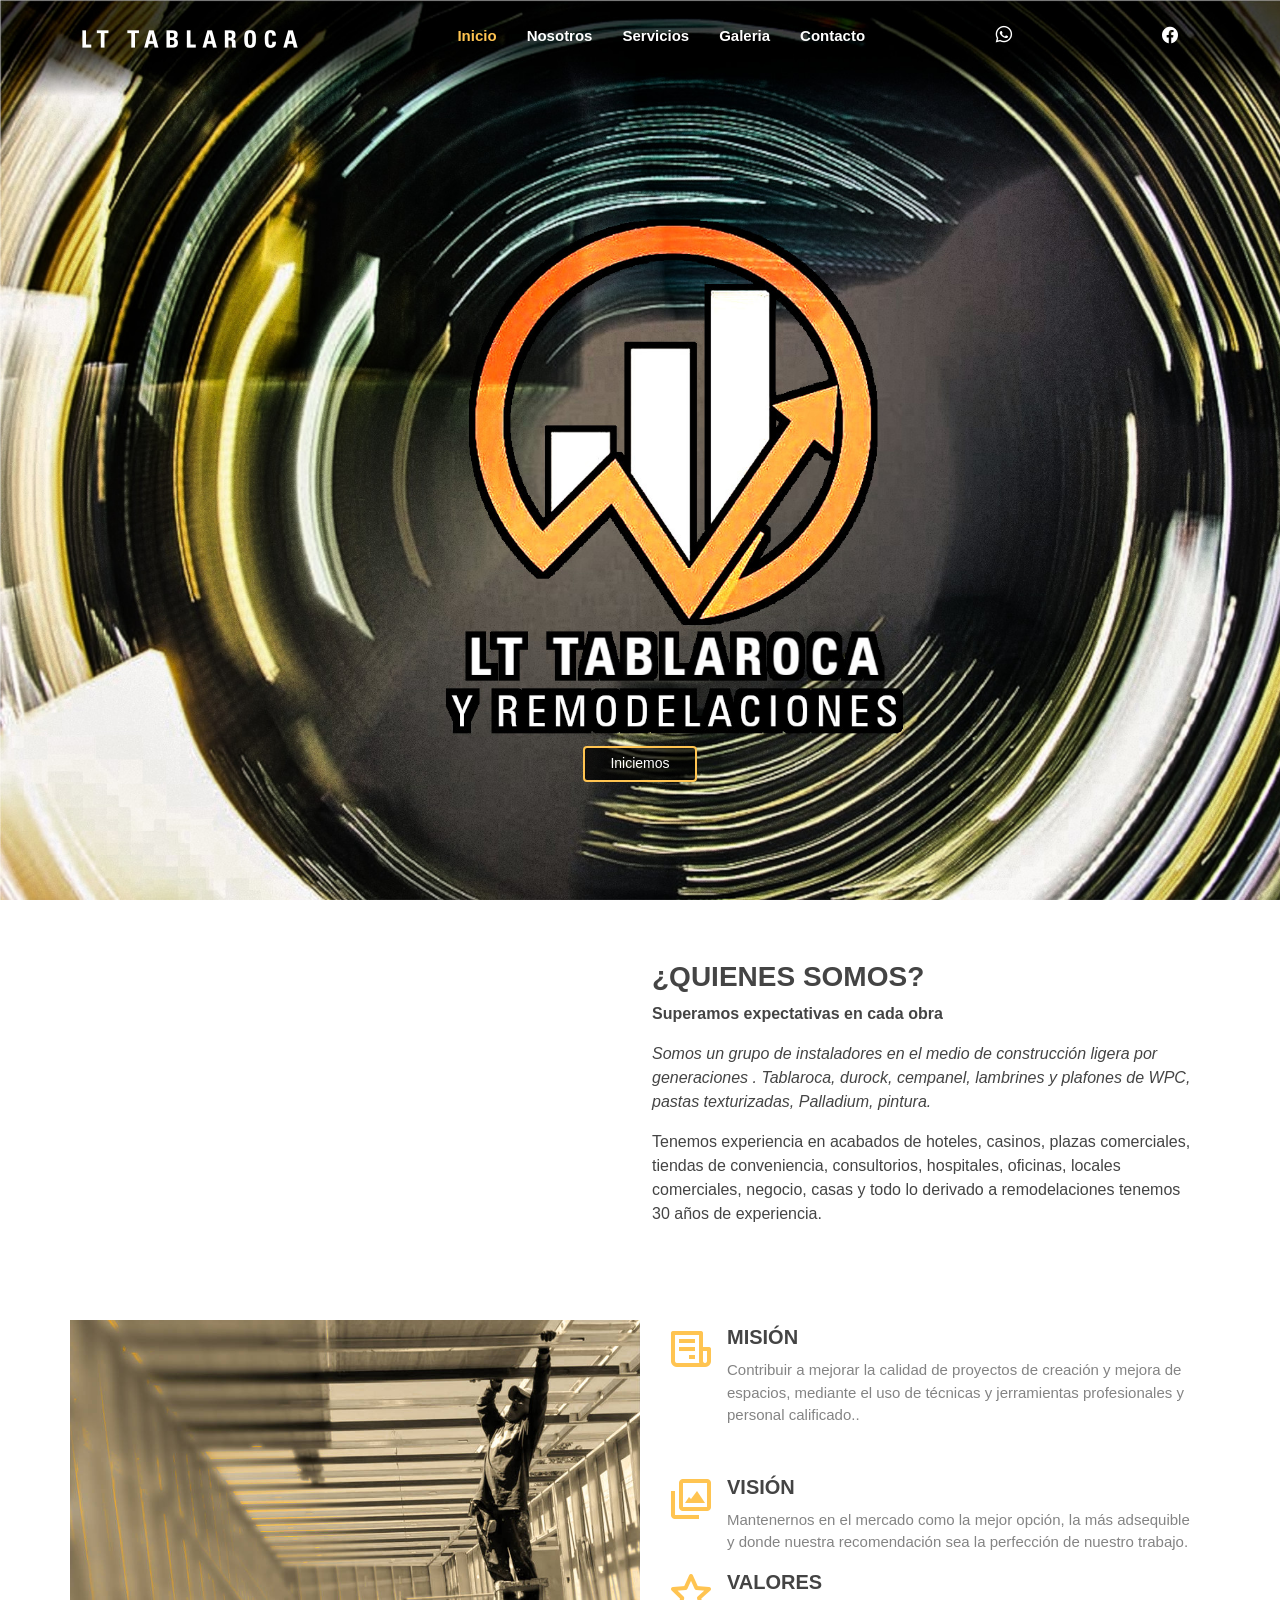
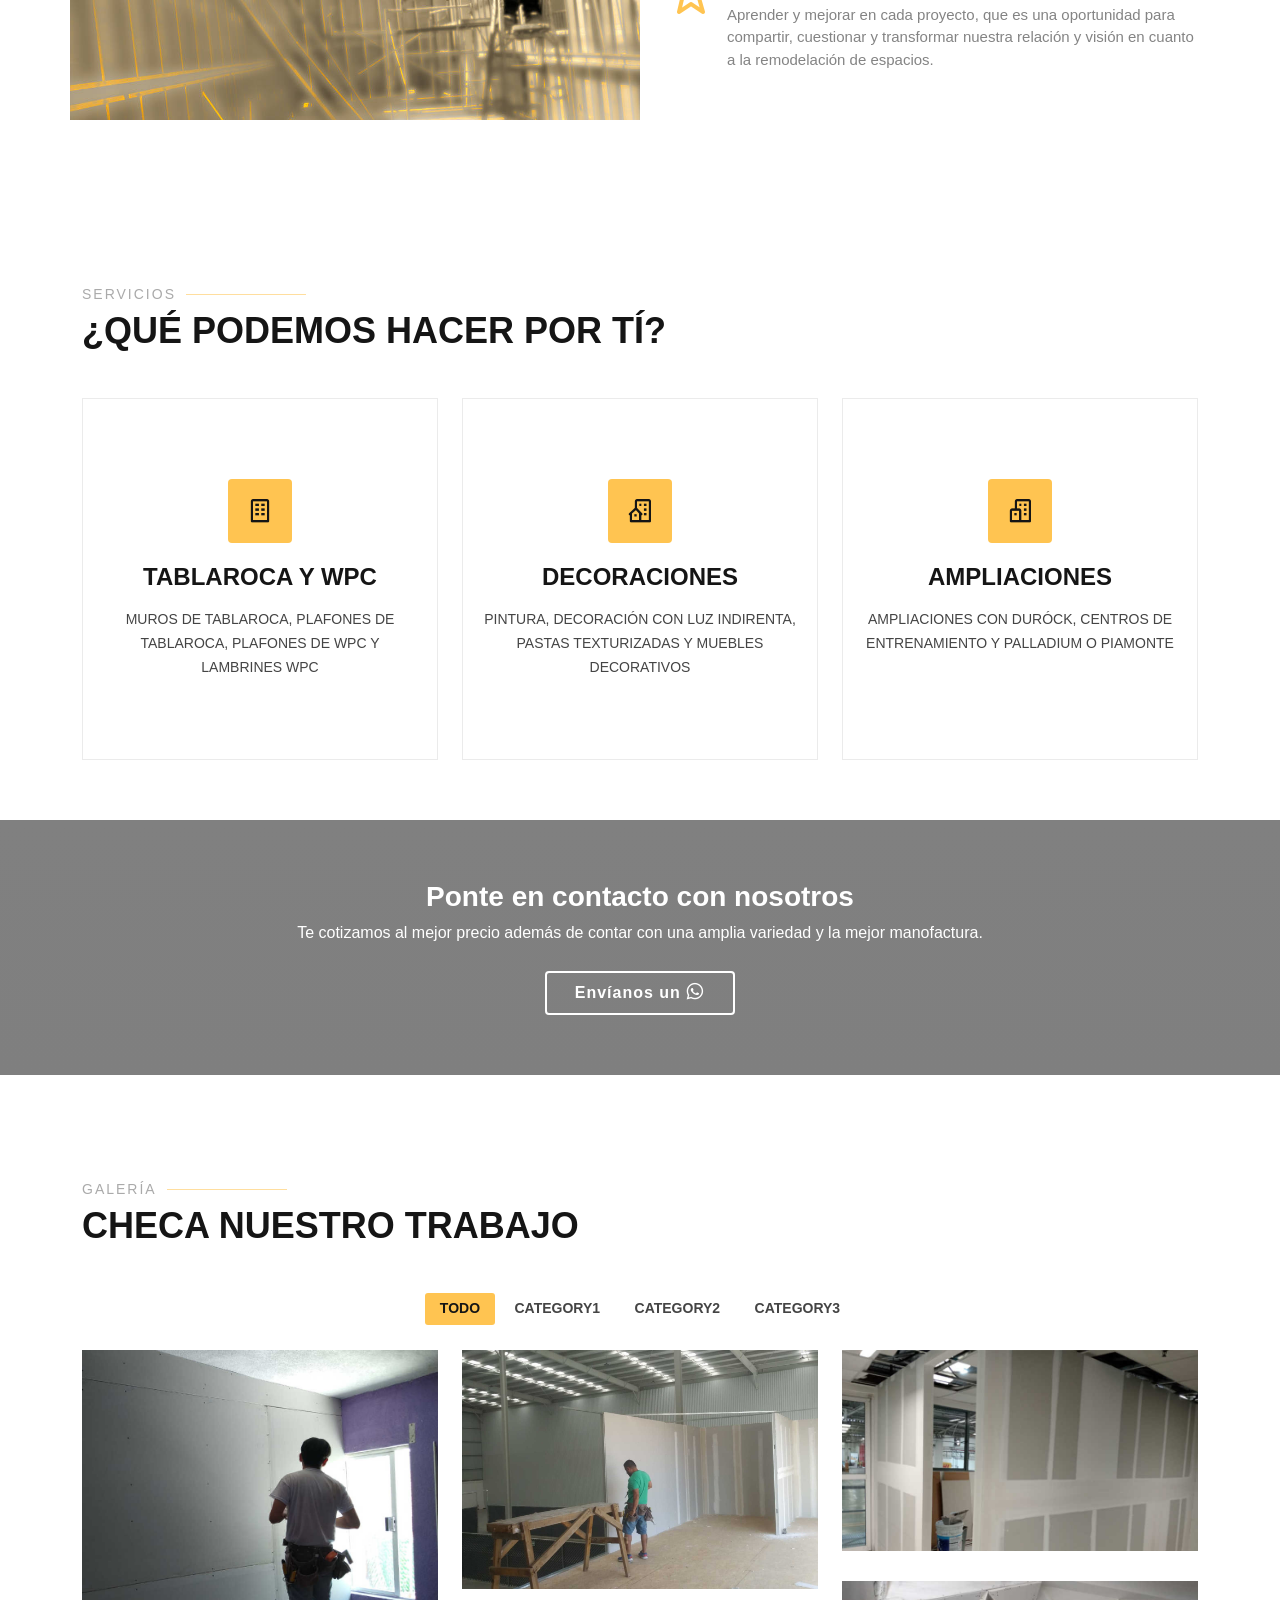
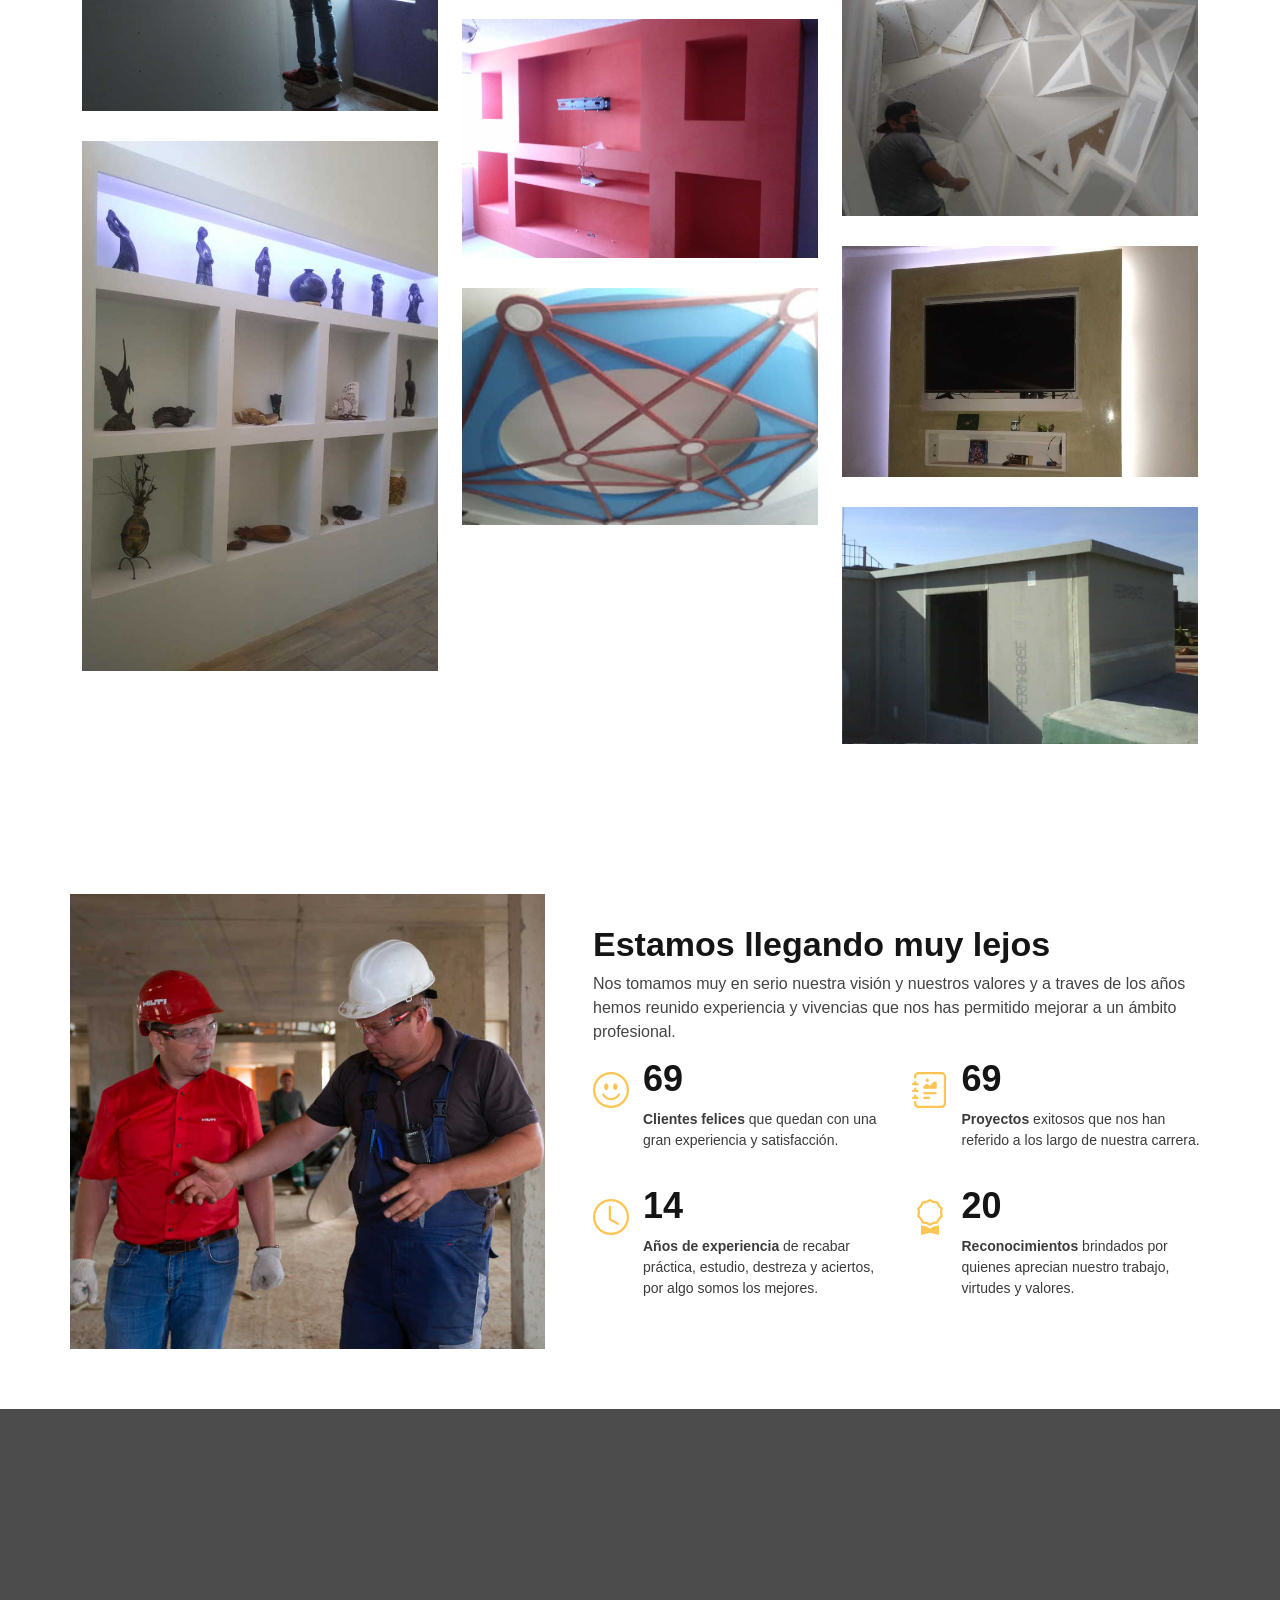
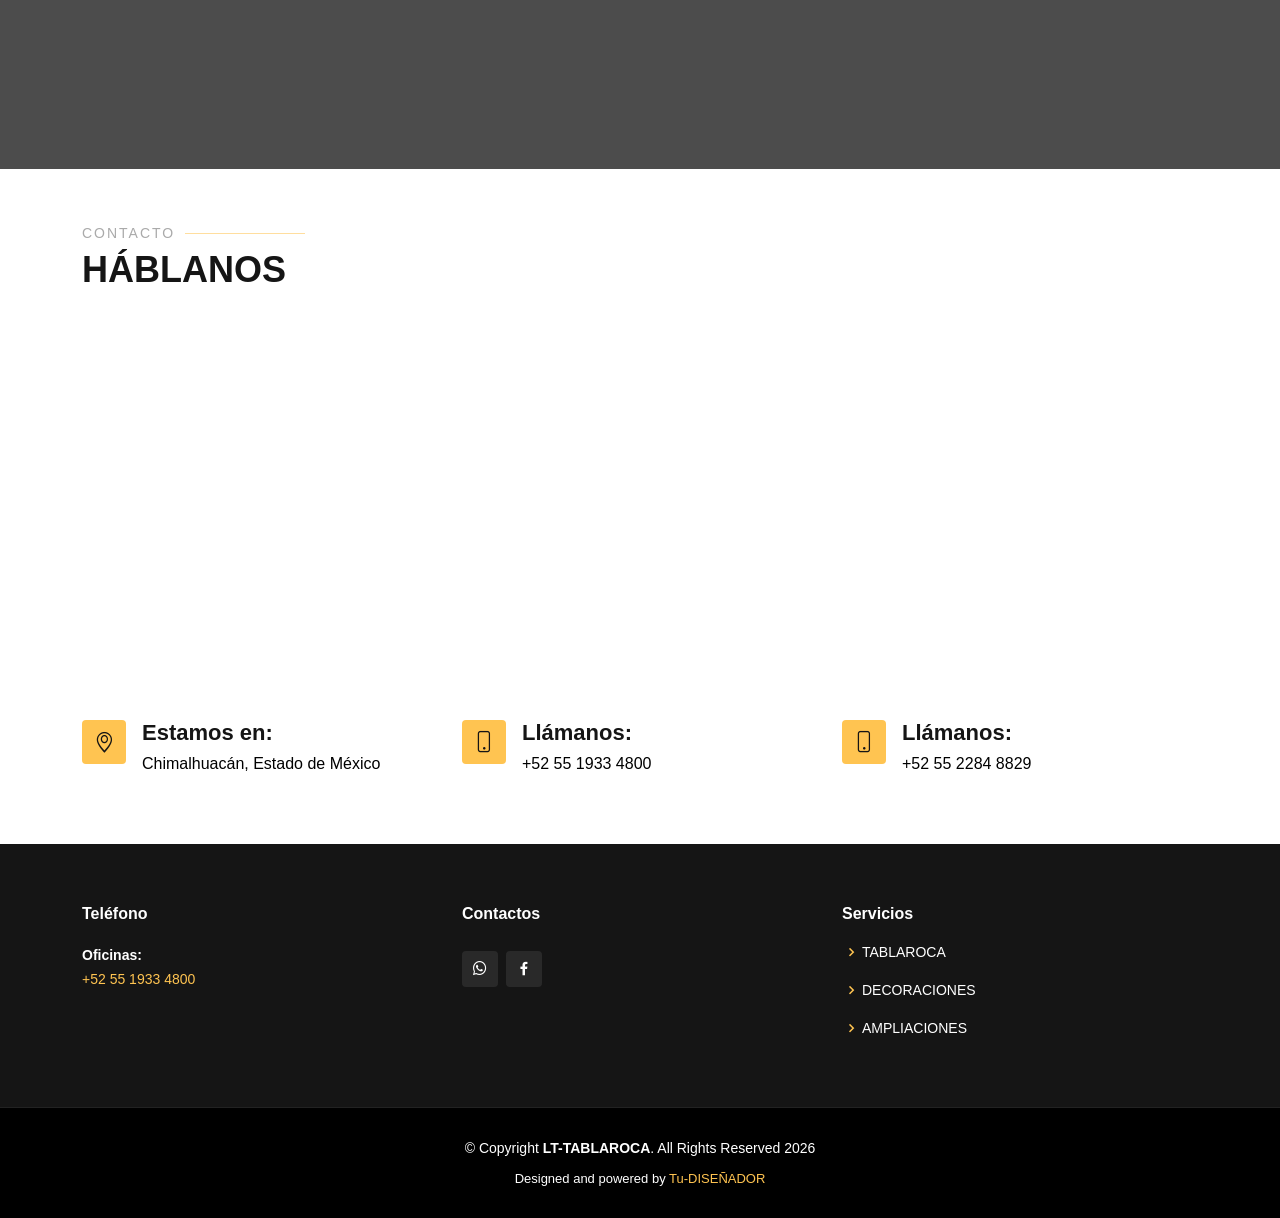
==== index.html @ ed3da0e0 "!st upload the first part of project" ====
<!DOCTYPE html>
<html lang="es">

<head>
    <meta charset="utf-8">
    <meta content="width=device-width, initial-scale=1.0" name="viewport">
    <title>LT TABLAROCA Y REMODELACIONES - Bienvenido</title>
    <meta content="" name="LT TABLAROCA Y REMODELACIONES">
    <meta content="" name="LINDERO, arma, municion, weapon, pistola, gun, calibre, metralla, fusil, mosquete, automatica, simple, chispa, percutor, retroceso, automatica, semiautomatica, ammunition">
    <link href="assets/img/favicon.png" rel="icon">
    <link href="assets/img/apple-touch-icon.png" rel="apple-touch-icon">
    <!-- <link href="https://fonts.googleapis.com/css?family=Open+Sans:300,300i,400,400i,600,600i,700,700i|Raleway:300,300i,400,400i,500,500i,600,600i,700,700i|Poppins:300,300i,400,400i,500,500i,600,600i,700,700i" rel="stylesheet"> -->
    <link href="assets/vendor/aos/aos.css" rel="stylesheet">
    <link href="assets/vendor/bootstrap/css/bootstrap.min.css" rel="stylesheet">
    <link href="assets/vendor/bootstrap-icons/bootstrap-icons.css" rel="stylesheet">
    <link href="assets/vendor/boxicons/css/boxicons.min.css" rel="stylesheet">
    <link href="assets/vendor/glightbox/css/glightbox.min.css" rel="stylesheet">
    <link href="assets/vendor/remixicon/remixicon.css" rel="stylesheet">
    <link href="assets/vendor/swiper/swiper-bundle.min.css" rel="stylesheet">
    <link href="assets/css/style.css" rel="stylesheet">

</head>

<body>

    <!-- ======= Header ======= -->
    <header id="header" class="fixed-top ">
        <div class="container d-flex align-items-center justify-content-lg-between">
            <a href="index.html" class="logo me-auto me-lg-0"><img src="assets/img/logo.png" alt="LT TABLAROCA" class="img-fluid"></a>
            <nav id="navbar" class="navbar order-last order-lg-0">
                <ul>
                    <li><a class="nav-link scrollto active" href="#">Inicio</a></li>
                    <li><a class="nav-link scrollto" href="#about">Nosotros</a></li>
                    <li><a class="nav-link scrollto" href="#services">Servicios</a></li>
                    <li><a class="nav-link scrollto" href="#portfolio">Galeria</a></li>
                    <li><a class="nav-link scrollto" href="#contact">Contacto</a></li>
                </ul>
                <i class="bi bi-list mobile-nav-toggle"></i>
            </nav>
            <a class="social-icon" target="_blank" href="https://wa.me/525519334800?text=Hola%2C+me+comunico+desde+su+p%C3%A1gina+web%3A%0D%0A"><i class="bi bi-whatsapp"></i></a>
            <a class="social-icon" target="_blank" href="https://www.facebook.com/share/18Fy2iXJBF/"><i class="bi bi-facebook"></i></a>
        </div>
    </header>
    <!-- End Header -->

    <!-- ======= Hero Section ======= -->
    <section id="hero" class="hero-img-1 d-flex align-items-center justify-content-center">
        <div class="container" data-aos="fade-up">

            <div class="row justify-content-center padding-up" data-aos="zoom-in" data-aos-delay="250">
                <div class="col-xl-2 col-md-4">
                    <h3>
                        <a href="#about" class="get-started-btn scrollto">Iniciemos</a>
                    </h3>
                </div>
            </div>

        </div>
    </section>
    <!-- End Hero -->

    <main id="main">

        <!-- ======= About Section ======= -->
        <section id="about" class="about">
            <div class="container" data-aos="fade-up">

                <div class="row">
                    <div class="col-lg-6 order-2 order-lg-1" data-aos="fade-DOWN" data-aos="fade-bottom data-aos-delay="0">
						<video width="100%" height="100%" autoplay muted loop>  
							<source src="video.mp4" type="video/mp4">  
							<source src="video.webm" type="video/webm">  Tu navegador no soporta la etiqueta de video.
						</video>
                    </div>
                    <div class="col-lg-6 pt-4 pt-lg-0 order-1 order-lg-1 content" data-aos="fade-right" data-aos-delay="500">
                        <h3>¿QUIENES SOMOS?</h3>
                        <p style="font-weight:bolder">
                            Superamos expectativas en cada obra
                        </p>
                        <p class="fst-italic">
                            Somos un grupo de instaladores en el medio de construcción ligera por generaciones . Tablaroca, durock, cempanel, lambrines y plafones de WPC, pastas texturizadas, Palladium, pintura.
                        </p>
                        <p>
                            Tenemos experiencia en acabados de hoteles, casinos, plazas comerciales, tiendas de conveniencia, consultorios, hospitales, oficinas, locales comerciales, negocio, casas y todo lo derivado a remodelaciones tenemos 30 años de experiencia.
                        </p>
                    </div>
                </div>

            </div>
        </section>
        <!-- End About Section -->

        <!-- ======= Features Section ======= -->
        <section id="features" class="features">
            <div class="container" data-aos="fade-up">

                <div class="row">
                    <div class="image col-lg-6" style='background-image: url("assets/img/features.jpg");' data-aos="fade-right"></div>
                    <div class="col-lg-6" data-aos="fade-left" data-aos-delay="100">
                        <div class="icon-box mt-5 mt-lg-0" data-aos="zoom-in" data-aos-delay="150">
                            <i class="bx bx-receipt"></i>
                            <h4>MISIÓN</h4>
                            <p>Contribuir a mejorar la calidad de proyectos de creación y mejora de espacios, mediante el uso de técnicas y jerramientas profesionales y personal calificado..</p>
                        </div>
                        <div class="icon-box mt-5" data-aos="zoom-in" data-aos-delay="150">
                            <i class="bx bx-images"></i>
                            <h4>VISIÓN</h4>
                            <p>Mantenernos en el mercado como la mejor opción, la más adsequible y donde nuestra recomendación sea la perfección de nuestro trabajo.</p>
                        </div>
                        <div class="icon-box mt-5 mt-lg-0" data-aos="zoom-in" data-aos-delay="150">
                            <i class="bx bx-star"></i>
                            <h4>VALORES</h4>
                            <p>Aprender y mejorar en cada proyecto, que es una oportunidad para compartir, cuestionar y transformar nuestra relación y visión en cuanto a la remodelación de espacios.</p>
                        </div>
                    </div>
                </div>

            </div>
        </section>
        <!-- End Features Section -->
        <div id="divisor"></div>
        <!-- ======= Services Section ======= -->
        <section id="services" class="services">
            <div class="container" data-aos="fade-up">

                <div class="section-title">
                    <h2>Servicios</h2>
                    <p>¿Qué podemos hacer por tí?</p>
                </div>

                <div class="row">
                    <div class="col-lg-4 col-md-6 d-flex align-items-stretch" data-aos="zoom-in" data-aos-delay="100">
                        <div class="icon-box">
                            <div class="icon"><i class="bx bx-building"></i></div>
                            <h4><a href="">TABLAROCA Y WPC</a></h4>
                            <p>MUROS DE TABLAROCA, PLAFONES DE TABLAROCA, PLAFONES DE WPC Y LAMBRINES WPC</p>
                        </div>
                    </div>

                    <div class="col-lg-4 col-md-6 d-flex align-items-stretch mt-4 mt-md-0" data-aos="zoom-in" data-aos-delay="200">
                        <div class="icon-box">
                            <div class="icon"><i class="bx bx-building-house"></i></div>
                            <h4><a href="">DECORACIONES</a></h4>
                            <p>PINTURA, DECORACIÓN CON LUZ INDIRENTA, PASTAS TEXTURIZADAS Y MUEBLES DECORATIVOS</p>
                        </div>
                    </div>

                    <div class="col-lg-4 col-md-6 d-flex align-items-stretch mt-4 mt-lg-0" data-aos="zoom-in" data-aos-delay="300">
                        <div class="icon-box">
                            <div class="icon"><i class="bx bx-buildings"></i></div>
                            <h4><a href="">AMPLIACIONES</a></h4>
                            <p>AMPLIACIONES CON DURÓCK, CENTROS DE ENTRENAMIENTO Y PALLADIUM O PIAMONTE</p>
                        </div>
                    </div>
                </div>

            </div>
        </section>
        <!-- End Services Section -->

        <!-- ======= Cta Section ======= -->
        <section id="cta" class="cta">
            <div class="container" data-aos="zoom-in">

                <div class="text-center">
                    <h3>Ponte en contacto con nosotros</h3>
                    <p> Te cotizamos al mejor precio además de contar con una amplia variedad y la mejor manofactura.</p>
                    <a class="social-icon cta-btn" target="_blank" href="https://wa.me/525519334800?text=Hola%2C+me+comunico+desde+su+p%C3%A1gina+web%3A%0D%0A">Envíanos un <i class="bi bi-whatsapp"></i></a>
                </div>

            </div>
        </section>
        <!-- End Cta Section -->
        <div id="divisor"></div>

        <!-- ======= Portfolio Section ======= -->
        <section id="portfolio" class="portfolio">
            <div class="container" data-aos="fade-up">

                <div class="section-title">
                    <h2>Galería</h2>
                    <p>Checa nuestro trabajo</p>
                </div>

                <div class="row" data-aos="fade-up" data-aos-delay="100">
                    <div class="col-lg-12 d-flex justify-content-center">
                        <ul id="portfolio-flters">
                            <li data-filter="*" class="filter-active">Todo</li>
                            <li data-filter=".filter-mov">Category1</li>
                            <li data-filter=".filter-mus">Category2</li>
                            <li data-filter=".filter-com">Category3</li>
                        </ul>
                    </div>
                </div>

                <div class="row portfolio-container" data-aos="fade-up" data-aos-delay="200">

                    <div class="col-lg-4 col-md-6 portfolio-item filter-mov">
                        <div class="portfolio-wrap">
                            <img src="assets/img/portfolio/portfolio-1.jpg" class="img-fluid" alt="">
                            <div class="portfolio-info">
                                <h4>Categoría</h4>
                                <p>Descripción breve</p>
                                <div class="portfolio-links">
                                    <a href="assets/img/portfolio/portfolio-1.jpg" data-gallery="portfolioGallery" class="portfolio-lightbox" title="Descripción breve"><i class="bx bx-zoom-in"></i></a>
                                    <a title="Ver más"><i class="bx bx-link"></i></a>
                                </div>
                            </div>
                        </div>
                    </div>

                    <div class="col-lg-4 col-md-6 portfolio-item filter-mov">
                        <div class="portfolio-wrap">
                            <img src="assets/img/portfolio/portfolio-2.jpg" class="img-fluid" alt="">
                            <div class="portfolio-info">
                                <h4>Categoría</h4>
                                <p>Descripción breve</p>
                                <div class="portfolio-links">
                                    <a href="assets/img/portfolio/portfolio-2.jpg" data-gallery="portfolioGallery" class="portfolio-lightbox" title="Descripción breve"><i class="bx bx-zoom-in"></i></a>
                                    <a title="Ver más"><i class="bx bx-link"></i></a>
                                </div>
                            </div>
                        </div>
                    </div>

                    <div class="col-lg-4 col-md-6 portfolio-item filter-mov">
                        <div class="portfolio-wrap">
                            <img src="assets/img/portfolio/portfolio-3.jpg" class="img-fluid" alt="">
                            <div class="portfolio-info">
                                <h4>Categoría</h4>
                                <p>Descripción breve</p>
                                <div class="portfolio-links">
                                    <a href="assets/img/portfolio/portfolio-3.jpg" data-gallery="portfolioGallery" class="portfolio-lightbox" title="Descripción breve"><i class="bx bx-zoom-in"></i></a>
                                    <a title="Ver más"><i class="bx bx-link"></i></a>
                                </div>
                            </div>
                        </div>
                    </div>

                    <div class="col-lg-4 col-md-6 portfolio-item filter-mus">
                        <div class="portfolio-wrap">
                            <img src="assets/img/portfolio/portfolio-4.jpg" class="img-fluid" alt="">
                            <div class="portfolio-info">
                                <h4>Categoría</h4>
                                <p>Descripción breve</p>
                                <div class="portfolio-links">
                                    <a href="assets/img/portfolio/portfolio-4.jpg" data-gallery="portfolioGallery" class="portfolio-lightbox" title="Descripción breve"><i class="bx bx-zoom-in"></i></a>
                                    <a title="Ver más"><i class="bx bx-link"></i></a>
                                </div>
                            </div>
                        </div>
                    </div>

                    <div class="col-lg-4 col-md-6 portfolio-item filter-com">
                        <div class="portfolio-wrap">
                            <img src="assets/img/portfolio/portfolio-5.jpg" class="img-fluid" alt="">
                            <div class="portfolio-info">
                                <h4>Categoría</h4>
                                <p>Descripción breve</p>
                                <div class="portfolio-links">
                                    <a href="assets/img/portfolio/portfolio-5.jpg" data-gallery="portfolioGallery" class="portfolio-lightbox" title="Descripción breve"><i class="bx bx-zoom-in"></i></a>
                                    <a title="Ver más"><i class="bx bx-link"></i></a>
                                </div>
                            </div>
                        </div>
                    </div>

                    <div class="col-lg-4 col-md-6 portfolio-item filter-mov">
                        <div class="portfolio-wrap">
                            <img src="assets/img/portfolio/portfolio-6.jpg" class="img-fluid" alt="">
                            <div class="portfolio-info">
                                <h4>Categoría</h4>
                                <p>Descripción breve</p>
                                <div class="portfolio-links">
                                    <a href="assets/img/portfolio/portfolio-6.jpg" data-gallery="portfolioGallery" class="portfolio-lightbox" title="Descripción breve"><i class="bx bx-zoom-in"></i></a>
                                    <a title="Ver más"><i class="bx bx-link"></i></a>
                                </div>
                            </div>
                        </div>
                    </div>

                    <div class="col-lg-4 col-md-6 portfolio-item filter-mus">
                        <div class="portfolio-wrap">
                            <img src="assets/img/portfolio/portfolio-7.jpg" class="img-fluid" alt="Suicide Silence - You live once">
                            <div class="portfolio-info">
                                <h4>Categoría</h4>
                                <p>Descripción breve</p>
                                <div class="portfolio-links">
                                    <a href="assets/img/portfolio/portfolio-7.jpg" data-gallery="portfolioGallery" class="portfolio-lightbox" title="Descripción breve"><i class="bx bx-zoom-in"></i></a>
                                    <a title="Ver más"><i class="bx bx-link"></i></a>
                                </div>
                            </div>
                        </div>
                    </div>

                    <div class="col-lg-4 col-md-6 portfolio-item filter-mus">
                        <div class="portfolio-wrap">
                            <img src="assets/img/portfolio/portfolio-8.jpg" class="img-fluid" alt="">
                            <div class="portfolio-info">
                                <h4>Categoría</h4>
                                <p>Descripción breve</p>
                                <div class="portfolio-links">
                                    <a href="assets/img/portfolio/portfolio-8.jpg" data-gallery="portfolioGallery" class="portfolio-lightbox" title="Descripción breve"><i class="bx bx-zoom-in"></i></a>
                                    <a title="Ver más"><i class="bx bx-link"></i></a>
                                </div>
                            </div>
                        </div>
                    </div>

                    <div class="col-lg-4 col-md-6 portfolio-item filter-com">
                        <div class="portfolio-wrap">
                            <img src="assets/img/portfolio/portfolio-9.jpg" class="img-fluid" alt="">
                            <div class="portfolio-info">
                                <h4>Categoría</h4>
                                <p>Descripción breve</p>
                                <div class="portfolio-links">
                                    <a href="assets/img/portfolio/portfolio-9.jpg" data-gallery="portfolioGallery" class="portfolio-lightbox" title="Descripción breve"><i class="bx bx-zoom-in"></i></a>
                                    <a title="Ver más"><i class="bx bx-link"></i></a>
                                </div>
                            </div>
                        </div>
                    </div>

                </div>

            </div>
        </section>
        <!-- End Portfolio Section -->

        <!-- ======= Counts Section ======= -->
        <section id="counts" class="counts">
            <div class="container" data-aos="fade-up">

                <div class="row no-gutters">
                    <div class="image col-xl-5 d-flex align-items-stretch justify-content-center justify-content-lg-start" data-aos="fade-right" data-aos-delay="100"></div>
                    <div class="col-xl-7 ps-0 ps-lg-5 pe-lg-1 d-flex align-items-stretch" data-aos="fade-left" data-aos-delay="100">
                        <div class="content d-flex flex-column justify-content-center">
                            <h3>Estamos llegando muy lejos</h3>
                            <p>
                                Nos tomamos muy en serio nuestra visión y nuestros valores y a traves de los años hemos reunido experiencia y vivencias que nos has permitido mejorar a un ámbito profesional.
                            </p>
                            <div class="row">
                                <div class="col-md-6 d-md-flex align-items-md-stretch">
                                    <div class="count-box">
                                        <i class="bi bi-emoji-smile"></i>
                                        <span data-purecounter-start="0" data-purecounter-end="252" data-purecounter-duration="2" class="purecounter"></span>
                                        <p><strong>Clientes felices</strong> que quedan con una gran experiencia y satisfacción.</p>
                                    </div>
                                </div>

                                <div class="col-md-6 d-md-flex align-items-md-stretch">
                                    <div class="count-box">
                                        <i class="bi bi-journal-richtext"></i>
                                        <span data-purecounter-start="0" data-purecounter-end="264" data-purecounter-duration="17	" class="purecounter"></span>
                                        <p><strong>Proyectos</strong> exitosos que nos han referido a los largo de nuestra carrera.</p>
                                    </div>
                                </div>

                                <div class="col-md-6 d-md-flex align-items-md-stretch">
                                    <div class="count-box">
                                        <i class="bi bi-clock"></i>
                                        <span data-purecounter-start="0" data-purecounter-end="14" data-purecounter-duration="3" class="purecounter"></span>
                                        <p><strong>Años de experiencia</strong> de recabar práctica, estudio, destreza y aciertos, por algo somos los mejores.</p>
                                    </div>
                                </div>

                                <div class="col-md-6 d-md-flex align-items-md-stretch">
                                    <div class="count-box">
                                        <i class="bi bi-award"></i>
                                        <span data-purecounter-start="0" data-purecounter-end="20" data-purecounter-duration="4" class="purecounter"></span>
                                        <p><strong>Reconocimientos</strong> brindados por quienes aprecian nuestro trabajo, virtudes y valores.</p>
                                    </div>
                                </div>
                            </div>
                        </div>
                        <!-- End .content-->
                    </div>
                </div>

            </div>
        </section>
        <!-- End Counts Section -->

        <!-- ======= Testimonials Section ======= -->
        <section id="testimonials" class="testimonials">
            <div class="container" data-aos="zoom-in">


                <div style="height: 200px;"

            </div>
        </section>
        <!-- End Testimonials Section -->

        <!-- ======= Contact Section ======= -->
        <section id="contact" class="contact">
            <div class="container" data-aos="fade-up">

                <div class="section-title">
                    <h2>Contacto</h2>
                    <p>Háblanos</p>
                </div>

                <div>
                    <iframe src="https://www.google.com/maps/embed?pb=!1m14!1m8!1m3!1d3762.4823358014532!2d-98.9461899!3d19.4347603!3m2!1i1024!2i768!4f13.1!3m3!1m2!1s0x85d1e339cebdba9d%3A0xa6aff4f64e04af8f!2sLexa!5e0!3m2!1ses-419!2smx!4v1653444149607!5m2!1ses-419!2smx" width="100%"
                        height="320" style="border:0;" allowfullscreen="" loading="lazy" referrerpolicy="no-referrer-when-downgrade"></iframe>


                </div>

                <div class="row mt-5">

                    <div class="col-lg-4 py-2">
                        <div class="">
                            <div class="info address">
                                <i class="bi bi-geo-alt"></i>
                                <h4>Estamos en:</h4>
                                <a href="https://goo.gl/maps/NNNkPZeh66Tzu2Fb6" target="blank">Chimalhuacán, Estado de México</a>
                            </div>
                        </div>
                    </div>

                    <div class="col-lg-4 py-2">
                        <div class="info email">
                            <i class="bi bi-phone"></i>
                            <h4>Llámanos:</h4>
                            <a href="tel:525519334800" target="_blank">+52 55 1933 4800</a><br>
                        </div>
                    </div>

                    <div class="col-lg-4 py-2">
                        <div class="info phone">
                            <i class="bi bi-phone"></i>
                            <h4>Llámanos:</h4>
                            <a href="tel:52 55 2284 8829" target="_blank">+52 55 2284 8829</a>
                        </div>
                    </div>
                </div>

            </div>
        </section>
        <!-- End Contact Section -->

    </main>
    <!-- End #main -->

    <!-- ======= Footer ======= -->
    <footer id="footer">
        <div class="footer-top">
            <div class="container">
                <div class="row">
                    <div class="col-lg-4 col-md-6">
                        <h4>Teléfono</h4>
                        <div class="footer-info">
                            <p>
                                <strong>Oficinas: </strong> <br />
                                <a href="tel:52 55 1933 4800" target="_blank">+52 55 1933 4800</a><br>
                            </p>
                        </div>
                    </div>

                    <div class="col-lg-4 col-md-6">
                        <h4>Contactos</h4>
                        <div class="footer-info">
                            <p>
                                <div class="social-links mt-3">
                                    <a target="_blank" href="https://wa.me/525519334800?text=Hola%2C+me+comunico+desde+su+p%C3%A1gina+web%3A%0D%0A" class="whatsapp"><i class="bx bxl-whatsapp"></i></a>
                                    <a target="_blank" href="https://www.facebook.com/share/18Fy2iXJBF/" class="facebook"><i class="bx bxl-facebook"></i></a>
                                </div>
                            </p>
                        </div>
                    </div>

                    <div class="col-lg-4 col-md-6 footer-links">
                        <h4>Servicios</h4>
                        <ul>
                            <li><i class="bx bx-chevron-right"></i> <a href="services.html#">TABLAROCA</a></li>
                            <li><i class="bx bx-chevron-right"></i> <a href="services.html#">DECORACIONES</a></li>
                            <li><i class="bx bx-chevron-right"></i> <a href="services.html#">AMPLIACIONES</a></li>
                        </ul>
                    </div>

                </div>
            </div>
        </div>

        <div class="container">
            <div class="copyright">
                &copy; Copyright <strong><span>LT-TABLAROCA</span></strong>. All Rights Reserved 2026
            </div>
            <div class="credits">
                Designed and powered by <a href="https://wa.me/525561020810?text=Hola%2C%20me%20gustar%C3%ADa%20m%C3%A1s%20informaci%C3%B3n">Tu-DISEÑADOR</a>
            </div>
        </div>
    </footer>
    <!-- End Footer -->

    <div id="preloader"></div>
    <a href="#" class="back-to-top d-flex align-items-center justify-content-center"><i class="bi bi-arrow-up-short"></i></a>
    <script src="assets/vendor/aos/aos.js"></script>
    <script src="assets/vendor/bootstrap/js/bootstrap.bundle.min.js"></script>
    <script src="assets/vendor/glightbox/js/glightbox.min.js"></script>
    <script src="assets/vendor/isotope-layout/isotope.pkgd.min.js"></script>

    <script src="assets/vendor/purecounter/purecounter.js"></script>
    <script src="assets/vendor/swiper/swiper-bundle.min.js"></script>
    <script src="assets/js/main.js"></script>


</body>

</html>
---- assets/css/style.css ----
/*****************************************************

Hoja de Estilos creada para armas almontes

Creado por ProDesign: Marzo - 2022

******************************************************/

body {
    font-family: "Open Sans", sans-serif;
    color: #444444;
}

a {
    color: #ffc451;
    text-decoration: none;
}

a:hover {
    color: #ffd584;
    text-decoration: none;
}

h1,
h2,
h3,
h4,
h5,
h6 {
    font-family: "Raleway", sans-serif;
}

#divisor {
    margin-bottom: 50px
}

.social-icon {
    fill: #fff;
    color: #fff;
    padding: 0px 20px 0px 0px;
}

#videoFrame {
    width: 100%;
    height: 40vh;
}

.gallery-item {
    text-align: center;
    overflow: hidden;
}

.gallery-item img {
    width: 100%;
}

.zoomIt {
    overflow: hidden;
    transition: all .25s ease-in-out;
}

.zoomIt:hover {
    -webkit-transform: scale(1.25);
    transform: scale(1.25);
}

.card-title {
    text-shadow: 1px 1px 8px black, -1px -1px 8px black, -1px 1px 8px black, -1px -1px 8px black;
    color: white;
    overflow: visible;
}


/*--------------------------------------------------------------
# Back to top button
--------------------------------------------------------------*/

.back-to-top {
    position: fixed;
    visibility: hidden;
    opacity: 0;
    right: 15px;
    bottom: 15px;
    z-index: 996;
    background: #ffc451;
    width: 40px;
    height: 40px;
    border-radius: 4px;
    transition: all 0.4s;
}

.back-to-top i {
    font-size: 28px;
    color: #151515;
    line-height: 0;
}

.back-to-top:hover {
    background: #151515;
}

.back-to-top:hover i {
    color: #ffc451;
}

.back-to-top.active {
    visibility: visible;
    opacity: 1;
}


/*--------------------------------------------------------------
# Preloader
--------------------------------------------------------------*/

#preloader {
    position: fixed;
    top: 0;
    left: 0;
    right: 0;
    bottom: 0;
    z-index: 9999;
    overflow: hidden;
    background: #151515;
}

#preloader:before {
    content: "";
    position: fixed;
    top: calc(50% - 0px);
    left: calc(50% - 30px);
    border: 6px solid #ffc451;
    border-top-color: #151515;
    border-bottom-color: #151515;
    border-radius: 50%;
    width: 60px;
    height: 60px;
    -webkit-animation: animate-preloader 1s linear infinite;
    animation: animate-preloader 1s linear infinite;
}

@-webkit-keyframes animate-preloader {
    0% {
        transform: rotate(0deg);
    }
    100% {
        transform: rotate(360deg);
    }
}

@keyframes animate-preloader {
    0% {
        transform: rotate(0deg);
    }
    100% {
        transform: rotate(360deg);
    }
}


/*--------------------------------------------------------------
# Disable aos animation delay on mobile devices
--------------------------------------------------------------*/

@media screen and (max-width: 768px) {
    [data-aos-delay] {
        transition-delay: 0 !important;
    }
}


/*--------------------------------------------------------------
# Header
--------------------------------------------------------------*/

#header {
    transition: all 0.5s;
    z-index: 997;
    padding: 15px 0;
}

#header.header-scrolled,
#header.header-inner-pages {
    background: rgba(0, 0, 0, 0.8);
}

#header .logo {
    font-size: 32px;
    margin: 0;
    padding: 0;
    line-height: 1;
    font-weight: 700;
    letter-spacing: 2px;
    text-transform: uppercase;
}

#header .logo a {
    color: #fff;
}

#header .logo a span {
    color: #ffc451;
}

#header .logo img {
    max-height: 40px;
}


/*--------------------------------------------------------------
#  Get Startet Button
--------------------------------------------------------------*/

.get-started-btn {
    color: #fff;
    border-radius: 4px;
    padding: 7px 25px 8px 25px;
    white-space: nowrap;
    transition: 0.3s;
    font-size: 14px;
    display: inline-block;
    border: 2px solid #ffc451;
    background: rgba(0, 0, 0, 0.75);
}

.get-started-btn:hover {
    background: #ffbb38;
    color: #343a40;
}

@media (max-width: 992px) {
    .get-started-btn {
        padding: 7px 20px 8px 20px;
        margin-right: 15px;
    }
}


/*--------------------------------------------------------------
# Navigation Menu
--------------------------------------------------------------*/


/**
* Desktop Navigation 
*/

.navbar {
    padding: 0;
}

.navbar ul {
    margin: 0;
    padding: 0;
    display: flex;
    list-style: none;
    align-items: center;
}

.navbar li {
    position: relative;
}

.navbar a,
.navbar a:focus {
    display: flex;
    align-items: center;
    justify-content: space-between;
    padding: 10px 0 10px 30px;
    font-size: 15px;
    font-weight: 600;
    color: #fff;
    white-space: nowrap;
    transition: 0.3s;
}

.navbar a i,
.navbar a:focus i {
    font-size: 12px;
    line-height: 0;
    margin-left: 5px;
}

.navbar a:hover,
.navbar .active,
.navbar .active:focus,
.navbar li:hover>a {
    color: #ffc451;
}

.navbar .dropdown ul {
    display: block;
    position: absolute;
    left: 14px;
    top: calc(100% + 30px);
    margin: 0;
    padding: 10px 0;
    z-index: 99;
    opacity: 0;
    visibility: hidden;
    background: #fff;
    box-shadow: 0px 0px 30px rgba(127, 137, 161, 0.25);
    transition: 0.3s;
}

.navbar .dropdown ul li {
    min-width: 200px;
}

.navbar .dropdown ul a {
    padding: 10px 20px;
    font-size: 14px;
    text-transform: none;
    color: #151515;
    font-weight: 400;
}

.navbar .dropdown ul a i {
    font-size: 12px;
}

.navbar .dropdown ul a:hover,
.navbar .dropdown ul .active:hover,
.navbar .dropdown ul li:hover>a {
    background-color: #ffc451;
}

.navbar .dropdown:hover>ul {
    opacity: 1;
    top: 100%;
    visibility: visible;
}

.navbar .dropdown .dropdown ul {
    top: 0;
    left: calc(100% - 30px);
    visibility: hidden;
}

.navbar .dropdown .dropdown:hover>ul {
    opacity: 1;
    top: 0;
    left: 100%;
    visibility: visible;
}

@media (max-width: 1366px) {
    .navbar .dropdown .dropdown ul {
        left: -90%;
    }
    .navbar .dropdown .dropdown:hover>ul {
        left: -100%;
    }
}


/**
* Mobile Navigation 
*/

.mobile-nav-toggle {
    color: #fff;
    font-size: 28px;
    cursor: pointer;
    display: none;
    line-height: 0;
    transition: 0.5s;
}

@media (max-width: 991px) {
    .mobile-nav-toggle {
        display: block;
    }
    .navbar ul {
        display: none;
    }
}

.navbar-mobile {
    position: fixed;
    overflow: hidden;
    top: 0;
    right: 0;
    left: 0;
    bottom: 0;
    background: rgba(0, 0, 0, 0.9);
    transition: 0.3s;
    z-index: 999;
}

.navbar-mobile .mobile-nav-toggle {
    position: absolute;
    top: 15px;
    right: 15px;
}

.navbar-mobile ul {
    display: block;
    position: absolute;
    top: 55px;
    right: 15px;
    bottom: 15px;
    left: 15px;
    padding: 10px 0;
    background-color: #fff;
    overflow-y: auto;
    transition: 0.3s;
}

.navbar-mobile a {
    padding: 10px 20px;
    font-size: 15px;
    color: #151515;
}

.navbar-mobile a:hover,
.navbar-mobile .active,
.navbar-mobile li:hover>a {
    color: #151515;
    background-color: #ffc451;
}

.navbar-mobile .getstarted {
    margin: 15px;
}

.navbar-mobile .dropdown ul {
    position: static;
    display: none;
    margin: 10px 20px;
    padding: 10px 0;
    z-index: 99;
    opacity: 1;
    visibility: visible;
    background: #fff;
    box-shadow: 0px 0px 30px rgba(127, 137, 161, 0.25);
}

.navbar-mobile .dropdown ul li {
    min-width: 200px;
}

.navbar-mobile .dropdown ul a {
    padding: 10px 20px;
    color: #151515;
}

.navbar-mobile .dropdown ul a i {
    font-size: 12px;
}

.navbar-mobile .dropdown ul a:hover,
.navbar-mobile .dropdown ul .active:hover,
.navbar-mobile .dropdown ul li:hover>a {
    background-color: #ffc451;
}

.navbar-mobile .dropdown>.dropdown-active {
    display: block;
}


/*--------------------------------------------------------------
# Hero Section
--------------------------------------------------------------*/

#hero {
    width: 100%;
    background-size: cover;
    position: relative;
}

#hero:before {
    content: "";
    background: rgba(0, 0, 0, 0.0);
    position: absolute;
    bottom: 0;
    top: 0;
    left: 0;
    right: 0;
}

#hero h1,
#hero h2 {
    text-shadow: black 3px 3px 10px, black -3px -3px 10px, black 3px 3px 10px, black -3px -3px 10px;
}

#hero .container {
    position: relative;
    padding-top: 74px;
    text-align: center;
}

#hero h1 {
    margin: 0;
    font-size: 56px;
    font-weight: 700;
    line-height: 64px;
    color: #fff;
    font-family: "Poppins", sans-serif;
}

#hero h2 {
    color: rgba(255, 255, 255, 0.9);
    margin: 10px 0 0 0;
    font-size: 24px;
}

#hero .icon-box {
    padding: 30px 20px;
    transition: ease-in-out 0.3s;
    border: 1px solid rgba(255, 255, 255, 0.3);
    height: 100%;
    text-align: center;
}

#hero .icon-box i {
    font-size: 32px;
    line-height: 1;
    color: #ffc451;
}

#hero .icon-box h3 {
    font-weight: 700;
    margin: 10px 0 0 0;
    padding: 0;
    line-height: 1;
    font-size: 20px;
    line-height: 26px;
}

#hero .icon-box h3 a {
    color: #fff;
    transition: ease-in-out 0.3s;
}

#hero .icon-box h3 a:hover {
    color: #ffc451;
}

#hero .icon-box:hover {
    border-color: #ffc451;
}

.hero-img-1 {
    background: url("../img/hero-bg.jpg") top left;
    height: 100vh;
}

.hero-img-2 {
    background: url("../img/hero-bg-2.jpg") top center;
    height: 50vh;
}
.hero-img-3 {
    background: url("../img/hero-bg-3.jpg") top center;
    height: 50vh;
}

.hero-img-cat {
    background: url("../img/hero-bg-cat.jpg") top center;
    height: 50vh;
}

@media (min-width: 1024px) {
    #hero {
        background-attachment: fixed;
    }
}

@media (max-width: 768px) {
    #hero {
        height: auto;
    }
    #hero h1 {
        font-size: 28px;
        line-height: 36px;
    }
    #hero h2 {
        font-size: 20px;
        line-height: 24px;
    }
}

.padding-up {
    padding-top: 50%;
}

.padding-down {
    padding-bottom: 70px;
}


/*--------------------------------------------------------------
# Sections General
--------------------------------------------------------------*/

section {
    padding: 60px 0;
    overflow: hidden;
}

.section-title {
    padding-bottom: 40px;
}

.section-title h2 {
    font-size: 14px;
    font-weight: 500;
    padding: 0;
    line-height: 1px;
    margin: 0 0 5px 0;
    letter-spacing: 2px;
    text-transform: uppercase;
    color: #aaaaaa;
    font-family: "Poppins", sans-serif;
}

.section-title h2::after {
    content: "";
    width: 120px;
    height: 1px;
    display: inline-block;
    background: #ffde9e;
    margin: 4px 10px;
}

.section-title p {
    margin: 0;
    margin: 0;
    font-size: 36px;
    font-weight: 700;
    text-transform: uppercase;
    font-family: "Poppins", sans-serif;
    color: #151515;
}


/*--------------------------------------------------------------
# About
--------------------------------------------------------------*/

.about .content h3 {
    font-weight: 700;
    font-size: 28px;
    font-family: "Poppins", sans-serif;
}

.about .content ul {
    list-style: none;
    padding: 0;
}

.about .content ul li {
    padding: 0 0 8px 26px;
    position: relative;
}

.about .content ul i {
    position: absolute;
    font-size: 20px;
    left: 0;
    top: -3px;
    color: #ffc451;
}

.about .content p:last-child {
    margin-bottom: 0;
}


/*--------------------------------------------------------------
# Clients
--------------------------------------------------------------*/

.clients {
    padding-top: 20px;
}

.clients .swiper-slide img {
    opacity: 0.5;
    transition: 0.3s;
    filter: grayscale(100);
}

.clients .swiper-slide img:hover {
    filter: none;
    opacity: 1;
}

.clients .swiper-pagination {
    margin-top: 20px;
    position: relative;
}

.clients .swiper-pagination .swiper-pagination-bullet {
    width: 12px;
    height: 12px;
    background-color: #fff;
    opacity: 1;
    background-color: #ddd;
}

.clients .swiper-pagination .swiper-pagination-bullet-active {
    background-color: #ffc451;
}


/*--------------------------------------------------------------
# Features
--------------------------------------------------------------*/

.features {
    padding-top: 20px;
}

.features .icon-box {
    padding-left: 15px;
}

.features .icon-box h4 {
    font-size: 20px;
    font-weight: 700;
    margin: 5px 0 10px 60px;
}

.features .icon-box i {
    font-size: 48px;
    float: left;
    color: #ffc451;
}

.features .icon-box p {
    font-size: 15px;
    color: #848484;
    margin-left: 60px;
}

.features .image {
    background-position: center center;
    background-repeat: no-repeat;
    background-size: cover;
    min-height: 400px;
}


/*--------------------------------------------------------------
# Services
--------------------------------------------------------------*/

.services .icon-box {
    text-align: center;
    border: 1px solid #ebebeb;
    padding: 80px 20px;
    transition: all ease-in-out 0.3s;
    background: #fff;
}

.services .icon-box .icon {
    margin: 0 auto;
    width: 64px;
    height: 64px;
    background: #ffc451;
    border-radius: 4px;
    display: flex;
    align-items: center;
    justify-content: center;
    margin-bottom: 20px;
    transition: 0.3s;
}

.services .icon-box .icon i {
    color: #151515;
    font-size: 28px;
    transition: ease-in-out 0.3s;
}

.services .icon-box h4 {
    font-weight: 700;
    margin-bottom: 15px;
    font-size: 24px;
}

.services .icon-box h4 a {
    color: #151515;
    transition: ease-in-out 0.3s;
}

.services .icon-box h4 a:hover {
    color: #ffc451;
}

.services .icon-box p {
    line-height: 24px;
    font-size: 14px;
    margin-bottom: 0;
}

.services .icon-box:hover {
    border-color: #fff;
    box-shadow: 0px 0 25px 0 rgba(0, 0, 0, 0.1);
    transform: translateY(-10px);
}


/*--------------------------------------------------------------
# Cta
--------------------------------------------------------------*/

.cta {
    background: linear-gradient(rgba(2, 2, 2, 0.5), rgba(0, 0, 0, 0.5)), url("../img/cta-bg.jpg") fixed center center;
    background-size: cover;
    padding: 60px 0;
}

.cta h3 {
    color: #fff;
    font-size: 28px;
    font-weight: 700;
}

.cta p {
    color: #fff;
}

.cta .cta-btn {
    font-family: "Raleway", sans-serif;
    font-weight: 600;
    font-size: 16px;
    letter-spacing: 1px;
    display: inline-block;
    padding: 8px 28px;
    border-radius: 4px;
    transition: 0.5s;
    margin-top: 10px;
    border: 2px solid #fff;
    color: #fff;
}

.cta .cta-btn:hover {
    background: #ffc451;
    border-color: #ffc451;
    color: #151515;
}


/*--------------------------------------------------------------
# Portfolio
--------------------------------------------------------------*/

.portfolio .portfolio-item {
    margin-bottom: 30px;
}

.portfolio #portfolio-flters {
    padding: 0;
    margin: 0 auto 20px auto;
    list-style: none;
    text-align: center;
}

.portfolio #portfolio-flters li {
    cursor: pointer;
    display: inline-block;
    padding: 8px 15px 10px 15px;
    font-size: 14px;
    font-weight: 600;
    line-height: 1;
    text-transform: uppercase;
    color: #444444;
    margin-bottom: 5px;
    transition: all 0.3s ease-in-out;
    border-radius: 3px;
}

.portfolio #portfolio-flters li:hover,
.portfolio #portfolio-flters li.filter-active {
    color: #151515;
    background: #ffc451;
}

.portfolio #portfolio-flters li:last-child {
    margin-right: 0;
}

.portfolio .portfolio-wrap {
    transition: 0.3s;
    position: relative;
    overflow: hidden;
    z-index: 1;
    background: rgba(255, 255, 255, 0.5);
}

.portfolio .portfolio-wrap::before {
    content: "";
    background: rgba(21, 21, 21, 0.75);
    position: absolute;
    left: 0;
    right: 0;
    top: 0;
    bottom: 0;
    transition: all ease-in-out 0.3s;
    z-index: 2;
    opacity: 0;
}

.portfolio .portfolio-wrap img {
    transition: all ease-in-out 0.3s;
}

.portfolio .portfolio-wrap .portfolio-info {
    opacity: 0;
    position: absolute;
    top: 0;
    left: 0;
    right: 0;
    bottom: 0;
    z-index: 3;
    transition: all ease-in-out 0.3s;
    display: flex;
    flex-direction: column;
    justify-content: flex-end;
    align-items: flex-start;
    padding: 20px;
}

.portfolio .portfolio-wrap .portfolio-info h4 {
    font-size: 20px;
    color: #fff;
    font-weight: 600;
}

.portfolio .portfolio-wrap .portfolio-info p {
    color: rgba(255, 255, 255, 0.7);
    font-size: 14px;
    text-transform: uppercase;
    padding: 0;
    margin: 0;
    font-style: bold;
}

.portfolio .portfolio-wrap .portfolio-links {
    text-align: center;
    z-index: 4;
}

.portfolio .portfolio-wrap .portfolio-links a {
    color: #fff;
    margin: 0 5px 0 0;
    font-size: 28px;
    display: inline-block;
    transition: 0.3s;
}

.portfolio .portfolio-wrap .portfolio-links a:hover {
    color: #ffc451;
}

.portfolio .portfolio-wrap:hover::before {
    opacity: 1;
}

.portfolio .portfolio-wrap:hover img {
    transform: scale(1.2);
}

.portfolio .portfolio-wrap:hover .portfolio-info {
    opacity: 1;
}


/*--------------------------------------------------------------
# Portfolio Details
--------------------------------------------------------------*/

.portfolio-details {
    padding-top: 40px;
}

.portfolio-details .portfolio-details-slider img {
    width: 100%;
}

.portfolio-details .portfolio-details-slider .swiper-pagination {
    margin-top: 20px;
    position: relative;
}

.portfolio-details .portfolio-details-slider .swiper-pagination .swiper-pagination-bullet {
    width: 12px;
    height: 12px;
    background-color: #fff;
    opacity: 1;
    border: 1px solid #ffc451;
}

.portfolio-details .portfolio-details-slider .swiper-pagination .swiper-pagination-bullet-active {
    background-color: #ffc451;
}

.portfolio-details .portfolio-info {
    padding: 30px;
    box-shadow: 0px 0 30px rgba(21, 21, 21, 0.08);
}

.portfolio-details .portfolio-info h3 {
    font-size: 22px;
    font-weight: 700;
    margin-bottom: 20px;
    padding-bottom: 20px;
    border-bottom: 1px solid #eee;
}

.portfolio-details .portfolio-info ul {
    list-style: none;
    padding: 0;
    font-size: 15px;
}

.portfolio-details .portfolio-info ul li+li {
    margin-top: 10px;
}

.portfolio-details .portfolio-description {
    padding-top: 30px;
}

.portfolio-details .portfolio-description h2 {
    font-size: 26px;
    font-weight: 700;
    margin-bottom: 20px;
}

.portfolio-details .portfolio-description p {
    padding: 0;
}


/*--------------------------------------------------------------
# Counts
--------------------------------------------------------------*/

.counts .content {
    padding: 30px 0;
}

.counts .content h3 {
    font-weight: 700;
    font-size: 34px;
    color: #151515;
}

.counts .content p {
    margin-bottom: 0;
}

.counts .content .count-box {
    padding: 20px 0;
    width: 100%;
}

.counts .content .count-box i {
    display: block;
    font-size: 36px;
    color: #ffc451;
    float: left;
}

.counts .content .count-box span {
    font-size: 36px;
    line-height: 30px;
    display: block;
    font-weight: 700;
    color: #151515;
    margin-left: 50px;
}

.counts .content .count-box p {
    padding: 15px 0 0 0;
    margin: 0 0 0 50px;
    font-family: "Raleway", sans-serif;
    font-size: 14px;
    color: #3b3b3b;
}

.counts .content .count-box a {
    font-weight: 600;
    display: block;
    margin-top: 20px;
    color: #3b3b3b;
    font-size: 15px;
    font-family: "Poppins", sans-serif;
    transition: ease-in-out 0.3s;
}

.counts .content .count-box a:hover {
    color: #626262;
}

.counts .image {
    background: url("../img/counts-img.jpg") center center no-repeat;
    background-size: cover;
    min-height: 400px;
}

@media (max-width: 991px) {
    .counts .image {
        text-align: center;
    }
    .counts .image img {
        max-width: 80%;
    }
}

@media (max-width: 667px) {
    .counts .image img {
        max-width: 100%;
    }
}


/*--------------------------------------------------------------
# Testimonials
--------------------------------------------------------------*/

.testimonials {
    padding: 80px 0;
    background: url("../img/testimonials-bg.jpg") no-repeat;
    background-position: center center;
    background-size: cover;
    position: relative;
}

.testimonials::before {
    content: "";
    position: absolute;
    left: 0;
    right: 0;
    top: 0;
    bottom: 0;
    background: rgba(0, 0, 0, 0.7);
}

.testimonials .section-header {
    margin-bottom: 40px;
}

.testimonials .testimonial-item {
    text-align: center;
    color: #fff;
}

.testimonials .testimonial-item .testimonial-img {
    width: 100px;
    border-radius: 50%;
    border: 6px solid rgba(255, 255, 255, 0.15);
    margin: 0 auto;
}

.testimonials .testimonial-item h3 {
    font-size: 20px;
    font-weight: bold;
    margin: 10px 0 5px 0;
    color: #fff;
}

.testimonials .testimonial-item h4 {
    font-size: 14px;
    color: #ddd;
    margin: 0 0 15px 0;
}

.testimonials .testimonial-item .quote-icon-left,
.testimonials .testimonial-item .quote-icon-right {
    color: rgba(255, 255, 255, 0.6);
    font-size: 26px;
}

.testimonials .testimonial-item .quote-icon-left {
    display: inline-block;
    left: -5px;
    position: relative;
}

.testimonials .testimonial-item .quote-icon-right {
    display: inline-block;
    right: -5px;
    position: relative;
    top: 10px;
}

.testimonials .testimonial-item p {
    font-style: italic;
    margin: 0 auto 15px auto;
    color: #eee;
}

.testimonials .swiper-pagination {
    margin-top: 20px;
    position: relative;
}

.testimonials .swiper-pagination .swiper-pagination-bullet {
    width: 12px;
    height: 12px;
    background-color: rgba(255, 255, 255, 0.4);
    opacity: .5;
}

.testimonials .swiper-pagination .swiper-pagination-bullet-active {
    background-color: #ffc451;
    opacity: 1;
}

@media (min-width: 1024px) {
    .testimonials {
        background-attachment: fixed;
    }
}

@media (min-width: 992px) {
    .testimonials .testimonial-item p {
        width: 80%;
    }
}


/*--------------------------------------------------------------
# Team
--------------------------------------------------------------*/

.team {
    background: #fff;
    padding: 60px 0;
}

.team .member {
    margin-bottom: 20px;
    overflow: hidden;
    border-radius: 5px;
    background: #fff;
    box-shadow: 0px 2px 15px rgba(0, 0, 0, 0.1);
}

.team .member .member-img {
    position: relative;
    overflow: hidden;
}

.team .member .social {
    position: absolute;
    left: 0;
    bottom: 30px;
    right: 0;
    opacity: 0;
    transition: ease-in-out 0.3s;
    text-align: center;
}

.team .member .social a {
    transition: color 0.3s;
    color: #151515;
    margin: 0 3px;
    border-radius: 4px;
    width: 36px;
    height: 36px;
    background: rgba(255, 255, 255, 0.8);
    transition: ease-in-out 0.3s;
    color: #484848;
    display: inline-flex;
    justify-content: center;
    align-items: center;
}

.team .member .social a:hover {
    color: #151515;
    background: #ffc451;
}

.team .member .social i {
    font-size: 18px;
    line-height: 0;
}

.team .member .member-info {
    padding: 25px 15px;
}

.team .member .member-info h4 {
    font-weight: 700;
    margin-bottom: 5px;
    font-size: 18px;
    color: #151515;
}

.team .member .member-info span {
    display: block;
    font-size: 13px;
    font-weight: 400;
    color: #aaaaaa;
}

.team .member .member-info p {
    font-style: italic;
    font-size: 14px;
    line-height: 26px;
    color: #777777;
}

.team .member:hover .social {
    opacity: 1;
    bottom: 15px;
}


/*--------------------------------------------------------------
# Contact
--------------------------------------------------------------*/

.contact .info {
    width: 100%;
    background: #fff;
}

.contact .info i {
    font-size: 20px;
    background: #ffc451;
    color: #151515;
    float: left;
    width: 44px;
    height: 44px;
    display: flex;
    justify-content: center;
    align-items: center;
    border-radius: 4px;
    transition: all 0.3s ease-in-out;
}

.contact .info h4 {
    padding: 0 0 0 60px;
    font-size: 22px;
    font-weight: 600;
    margin-bottom: 5px;
    color: #151515;
}

.contact .info p {
    padding: 0 0 0 60px;
    margin-bottom: 0;
    font-size: 14px;
    color: #484848;
}

.contact .info a {
    color: #000;
    padding-left: 16px;
}

.contact .info a:hover {
    text-decoration: underline;
}

.contact .info .email,
.contact .info .phone {
    margin-top: 40px;
}

.contact .php-email-form {
    width: 100%;
    background: #fff;
}

.contact .php-email-form .form-group {
    padding-bottom: 8px;
}

.contact .php-email-form .error-message {
    display: none;
    color: #fff;
    background: #ed3c0d;
    text-align: left;
    padding: 15px;
    font-weight: 600;
}

.contact .php-email-form .error-message br+br {
    margin-top: 25px;
}

.contact .php-email-form .sent-message {
    display: none;
    color: #fff;
    background: #18d26e;
    text-align: center;
    padding: 15px;
    font-weight: 600;
}

.contact .php-email-form .loading {
    display: none;
    background: #fff;
    text-align: center;
    padding: 15px;
}

.contact .php-email-form .loading:before {
    content: "";
    display: inline-block;
    border-radius: 50%;
    width: 24px;
    height: 24px;
    margin: 0 10px -6px 0;
    border: 3px solid #18d26e;
    border-top-color: #eee;
    -webkit-animation: animate-loading 1s linear infinite;
    animation: animate-loading 1s linear infinite;
}

.contact .php-email-form input,
.contact .php-email-form textarea {
    border-radius: 0;
    box-shadow: none;
    font-size: 14px;
    border-radius: 4px;
}

.contact .php-email-form input:focus,
.contact .php-email-form textarea:focus {
    border-color: #ffc451;
}

.contact .php-email-form input {
    height: 44px;
}

.contact .php-email-form textarea {
    padding: 10px 12px;
}

.contact .php-email-form button[type="submit"] {
    background: #ffc451;
    border: 0;
    padding: 10px 24px;
    color: #151515;
    transition: 0.4s;
    border-radius: 4px;
}

.contact .php-email-form button[type="submit"]:hover {
    background: #ffcd6b;
}

@-webkit-keyframes animate-loading {
    0% {
        transform: rotate(0deg);
    }
    100% {
        transform: rotate(360deg);
    }
}

@keyframes animate-loading {
    0% {
        transform: rotate(0deg);
    }
    100% {
        transform: rotate(360deg);
    }
}


/*--------------------------------------------------------------
# Breadcrumbs
--------------------------------------------------------------*/

.breadcrumbs {
    padding: 15px 0;
    background: whitesmoke;
    min-height: 40px;
    margin-top: 74px;
}

.breadcrumbs h2 {
    font-size: 28px;
    font-weight: 400;
}

.breadcrumbs ol {
    display: flex;
    flex-wrap: wrap;
    list-style: none;
    padding: 0;
    margin: 0;
}

.breadcrumbs ol li+li {
    padding-left: 10px;
}

.breadcrumbs ol li+li::before {
    display: inline-block;
    padding-right: 10px;
    color: #2f2f2f;
    content: "/";
}

@media (max-width: 992px) {
    .breadcrumbs {
        margin-top: 68px;
    }
    .breadcrumbs .d-flex {
        display: block !important;
    }
    .breadcrumbs ol {
        display: block;
    }
    .breadcrumbs ol li {
        display: inline-block;
    }
}


/*--------------------------------------------------------------
# Footer
--------------------------------------------------------------*/

#footer {
    background: black;
    padding: 0 0 30px 0;
    color: #fff;
    font-size: 14px;
}

#footer .footer-top {
    background: #151515;
    border-bottom: 1px solid #222222;
    padding: 60px 0 30px 0;
}

#footer .footer-top .footer-info {
    margin-bottom: 30px;
}

#footer .footer-top .footer-info h3 {
    font-size: 28px;
    margin: 0 0 20px 0;
    padding: 2px 0 2px 0;
    line-height: 1;
    font-weight: 700;
    text-transform: uppercase;
}

#footer .footer-top .footer-info h3 span {
    color: #ffc451;
}

#footer .footer-top .footer-info p {
    font-size: 14px;
    line-height: 24px;
    margin-bottom: 0;
    font-family: "Raleway", sans-serif;
    color: #fff;
}

#footer .footer-top .social-links a {
    font-size: 18px;
    display: inline-block;
    background: #292929;
    color: #fff;
    line-height: 1;
    padding: 8px 0;
    margin-right: 4px;
    border-radius: 4px;
    text-align: center;
    width: 36px;
    height: 36px;
    transition: 0.3s;
}

#footer .footer-top .social-links a:hover {
    background: #ffc451;
    color: #151515;
    text-decoration: none;
}

#footer .footer-top h4 {
    font-size: 16px;
    font-weight: 600;
    color: #fff;
    position: relative;
    padding-bottom: 12px;
}

#footer .footer-top .footer-links {
    margin-bottom: 30px;
}

#footer .footer-top .footer-links ul {
    list-style: none;
    padding: 0;
    margin: 0;
}

#footer .footer-top .footer-links ul i {
    padding-right: 2px;
    color: #ffc451;
    font-size: 18px;
    line-height: 1;
}

#footer .footer-top .footer-links ul li {
    padding: 10px 0;
    display: flex;
    align-items: center;
}

#footer .footer-top .footer-links ul li:first-child {
    padding-top: 0;
}

#footer .footer-top .footer-links ul a {
    color: #fff;
    transition: 0.3s;
    display: inline-block;
    line-height: 1;
}

#footer .footer-top .footer-links ul a:hover {
    color: #ffc451;
}

#footer .footer-top .footer-newsletter form {
    margin-top: 30px;
    background: #fff;
    padding: 6px 10px;
    position: relative;
    border-radius: 4px;
}

#footer .footer-top .footer-newsletter form input[type="email"] {
    border: 0;
    padding: 4px;
    width: calc(100% - 110px);
}

#footer .footer-top .footer-newsletter form input[type="submit"] {
    position: absolute;
    top: 0;
    right: -2px;
    bottom: 0;
    border: 0;
    background: none;
    font-size: 16px;
    padding: 0 20px;
    background: #ffc451;
    color: #151515;
    transition: 0.3s;
    border-radius: 0 4px 4px 0;
}

#footer .footer-top .footer-newsletter form input[type="submit"]:hover {
    background: #ffcd6b;
}

#footer .copyright {
    text-align: center;
    padding-top: 30px;
}

#footer .credits {
    padding-top: 10px;
    text-align: center;
    font-size: 13px;
    color: #fff;
}

.disclaimer {
    visibility: hidden;
    height: 0px;
    width: 0px;
    z-index: -9999;
}
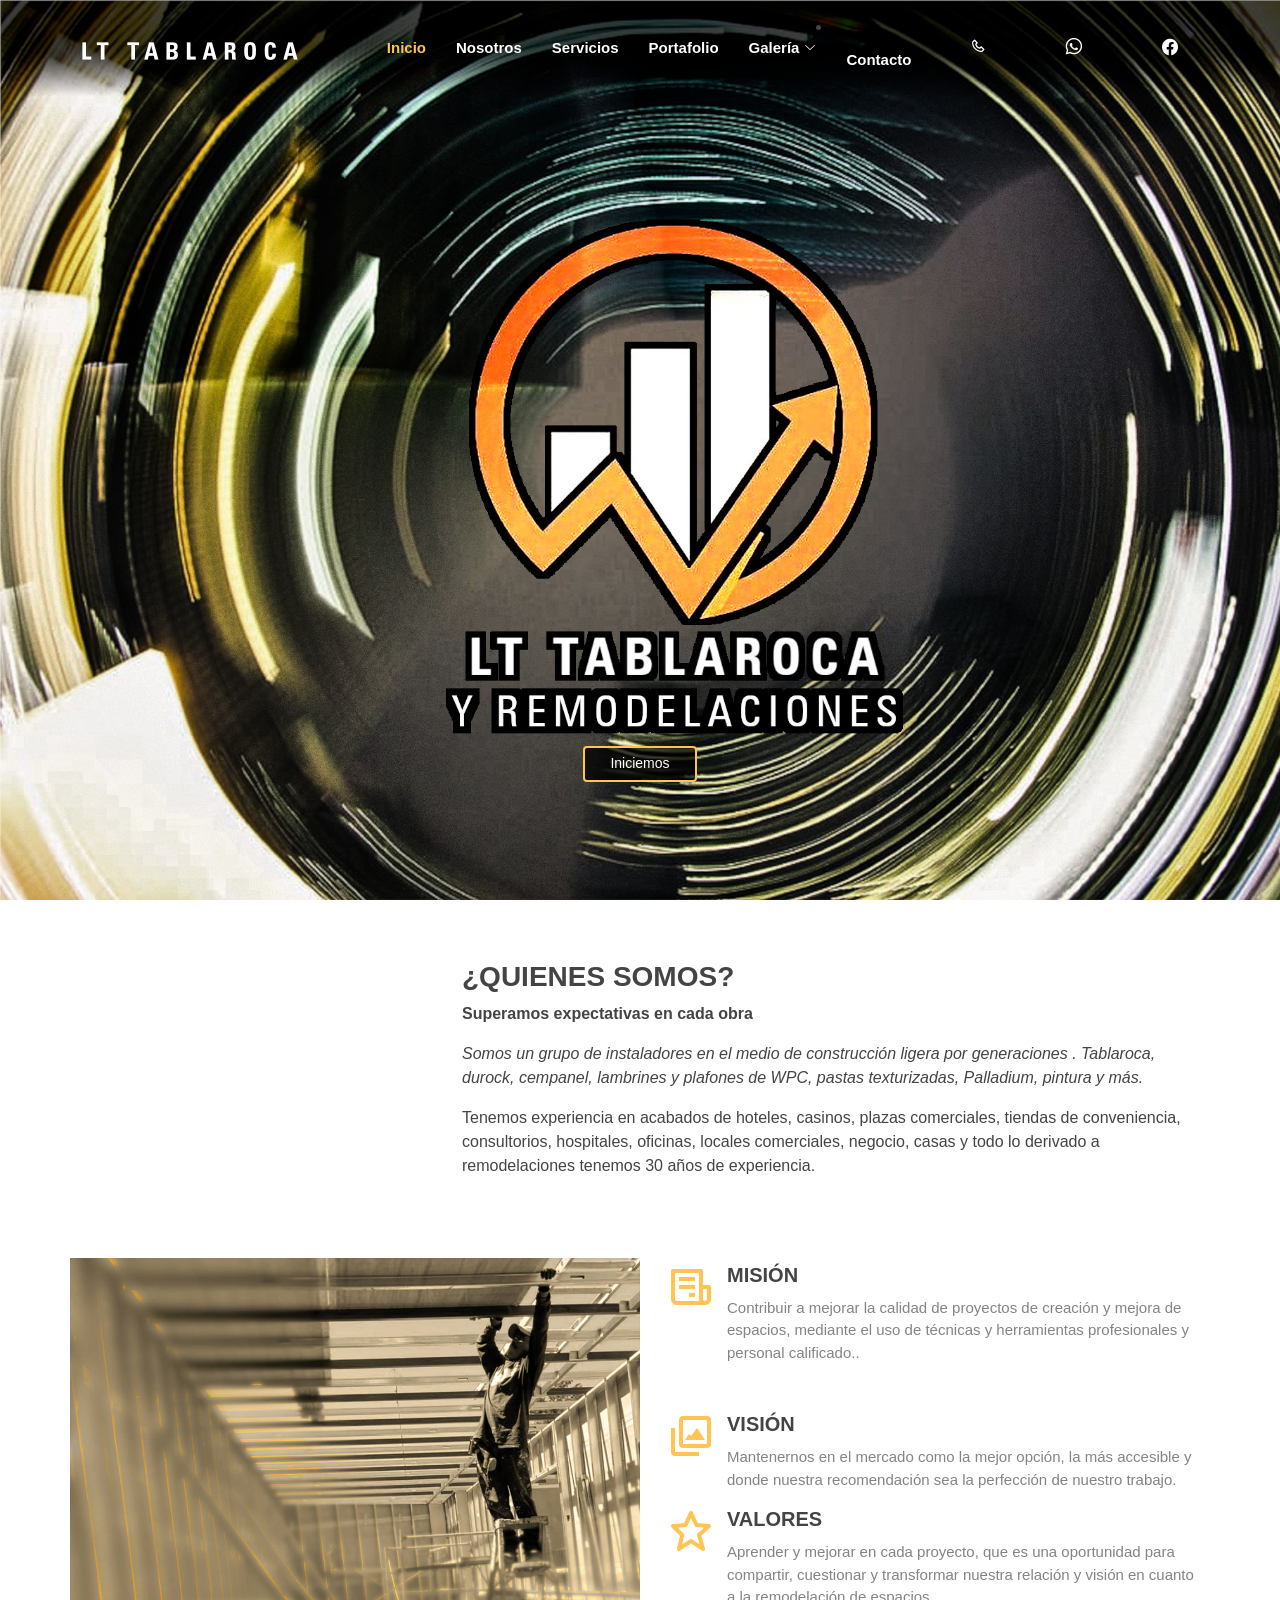
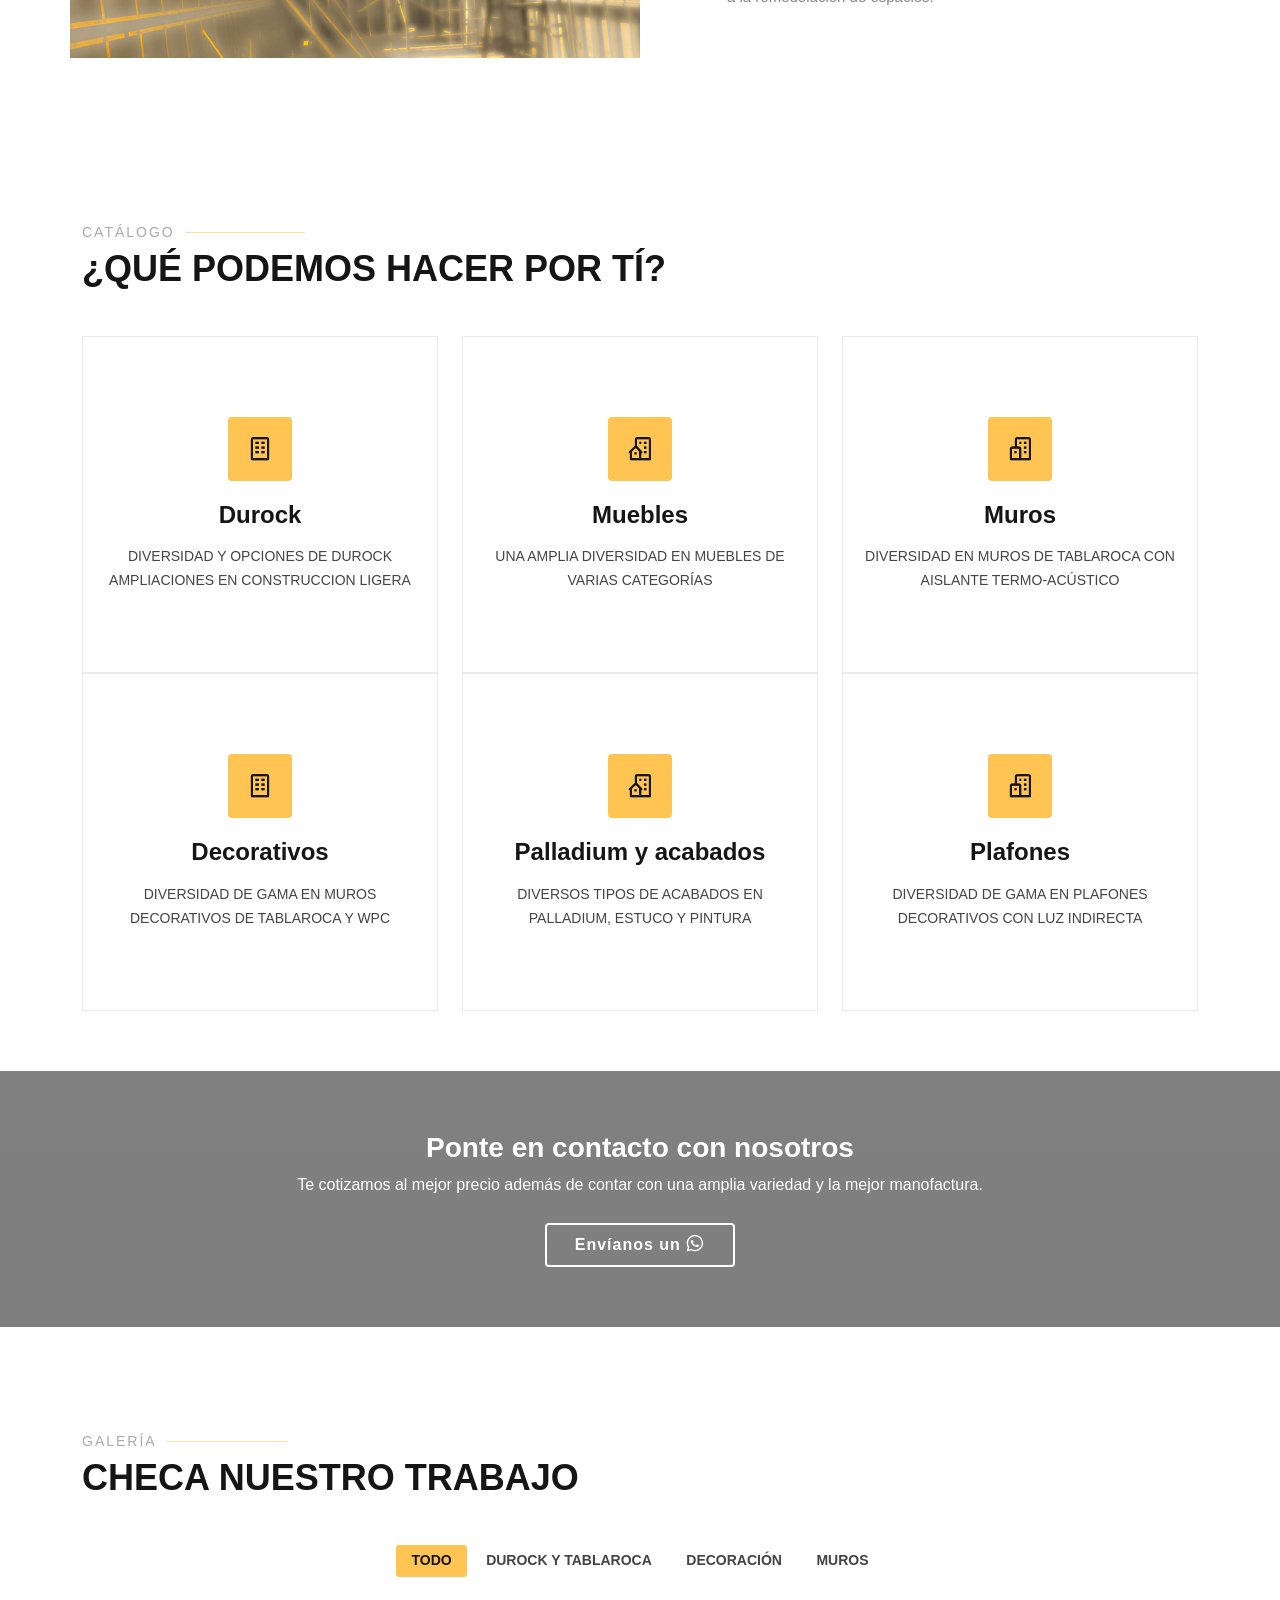
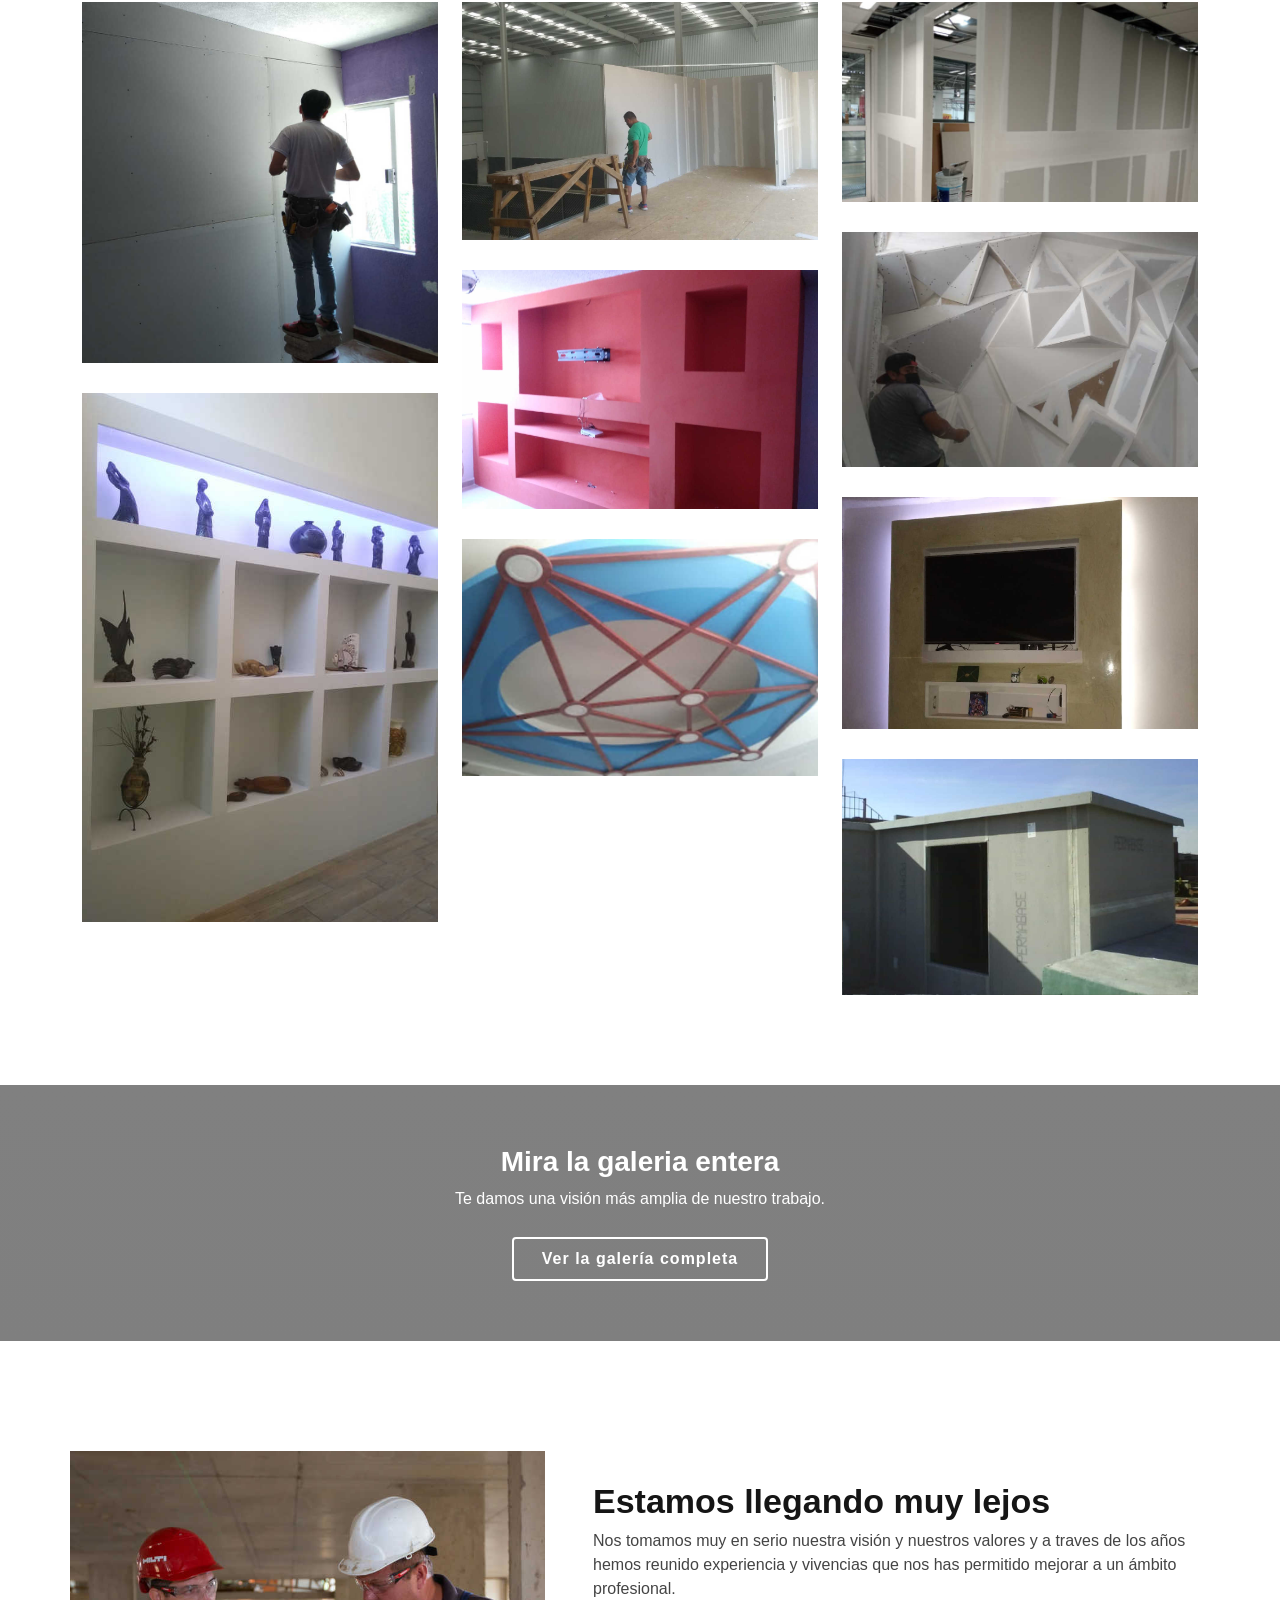
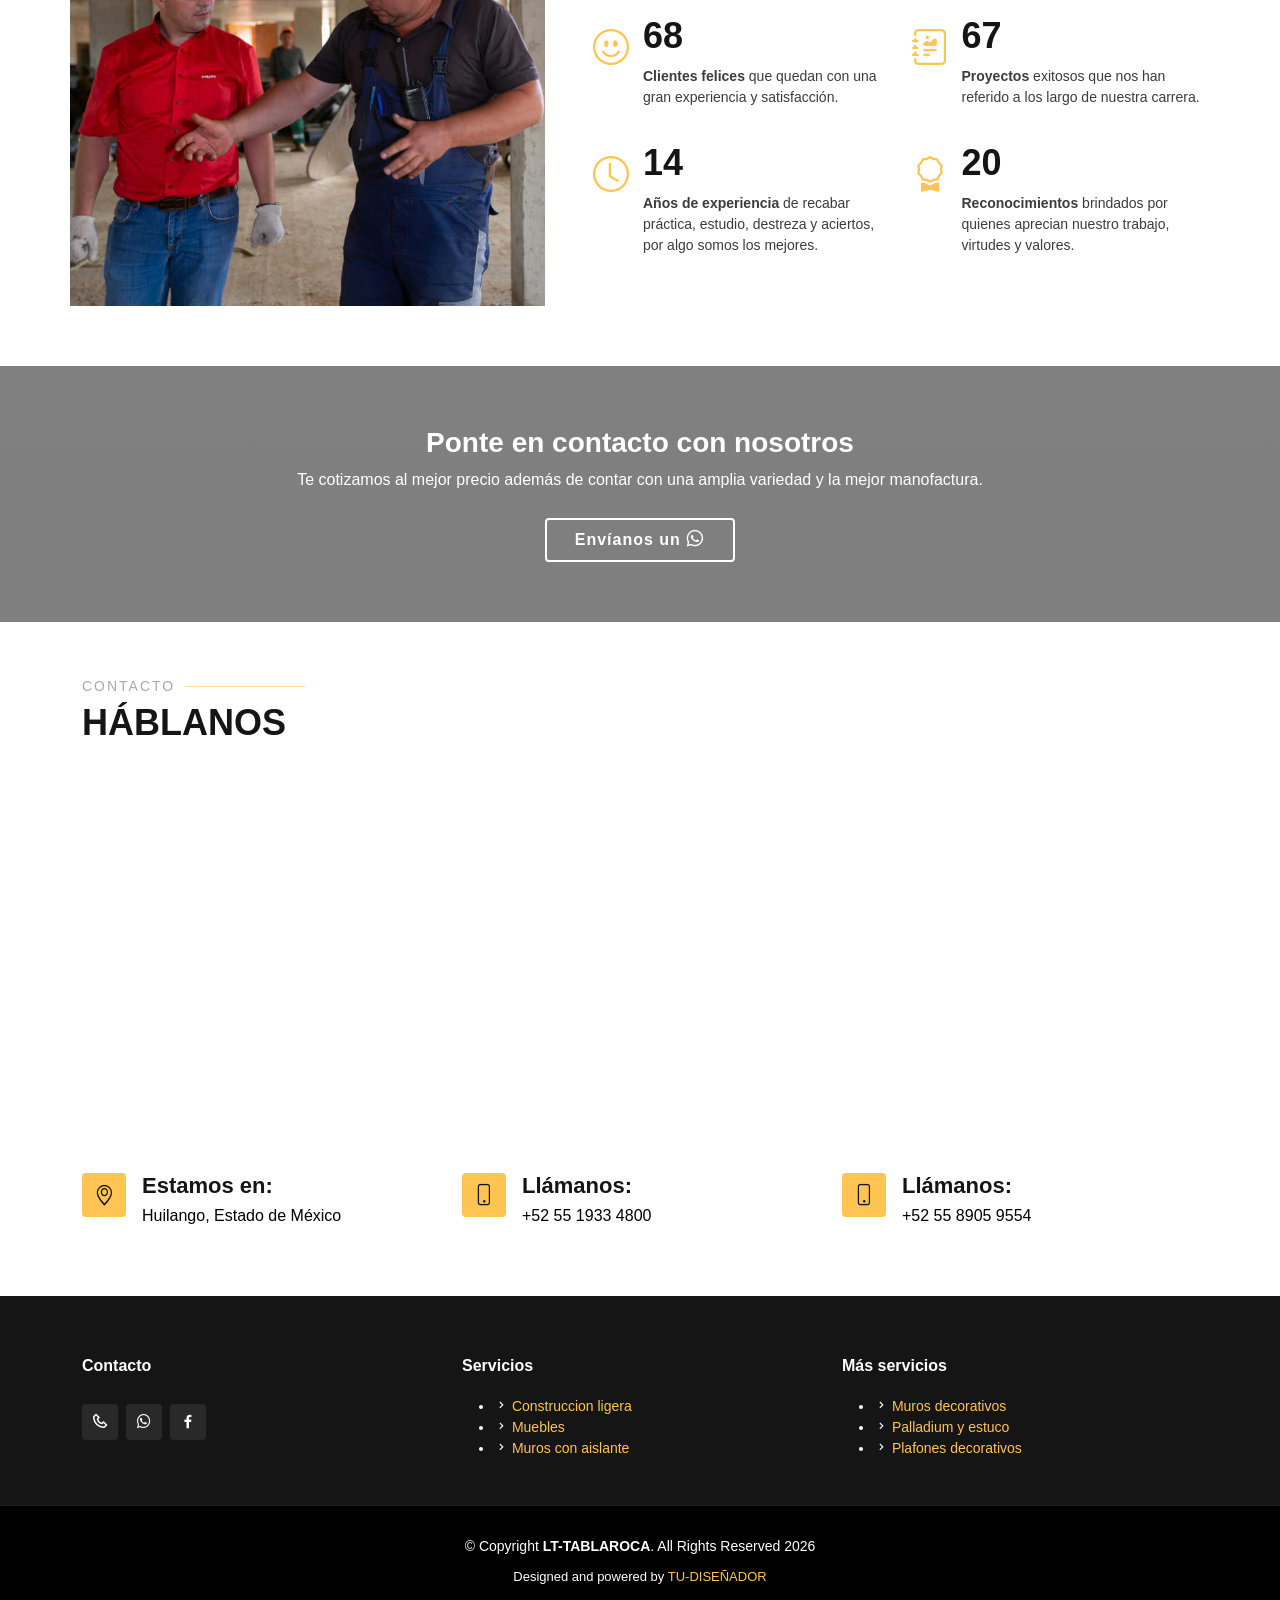
==== commit 906ac05b: "Add files via upload" ====
--- a/index.html
+++ b/index.html
@@ -26,17 +26,28 @@
     <!-- ======= Header ======= -->
     <header id="header" class="fixed-top ">
         <div class="container d-flex align-items-center justify-content-lg-between">
-            <a href="index.html" class="logo me-auto me-lg-0"><img src="assets/img/logo.png" alt="LT TABLAROCA" class="img-fluid"></a>
+            <a href="#" class="logo me-auto me-lg-0"><img src="assets/img/logo.png" alt="LT TABLAROCA" class="img-fluid"></a>
             <nav id="navbar" class="navbar order-last order-lg-0">
                 <ul>
                     <li><a class="nav-link scrollto active" href="#">Inicio</a></li>
                     <li><a class="nav-link scrollto" href="#about">Nosotros</a></li>
-                    <li><a class="nav-link scrollto" href="#services">Servicios</a></li>
-                    <li><a class="nav-link scrollto" href="#portfolio">Galeria</a></li>
+                    <li><a class="nav-link scrollto" href="#catalogue">Servicios</a></li>
+                    <li><a class="nav-link scrollto" href="#portfolio">Portafolio</a></li>
+                    <li class="dropdown"><a href="services.html"><span>Galería</span> <i class="bi bi-chevron-down"></i></a>
+                        <ul>
+                            <li><a href="cat1.html">Durock y ampliaciones</a></li>
+                            <li><a href="cat2.html">Muebles varios</a></li>
+                            <li><a href="cat3.html">Muros con aislante</a></li>
+                            <li><a href="cat4.html">Muros decorativos</a></li>
+                            <li><a href="cat5.html">Palladium, estuco y pintura</a></li>
+                            <li><a href="cat6.html">Plafones decorativos</a></li>
+                        </ul>
+                    </li>
+                </ul>
                     <li><a class="nav-link scrollto" href="#contact">Contacto</a></li>
-                </ul>
                 <i class="bi bi-list mobile-nav-toggle"></i>
             </nav>
+			<a class="social-icon" target="_blank" href="tel:525519334800"><i class="bx bx-phone"></i></a>
             <a class="social-icon" target="_blank" href="https://wa.me/525519334800?text=Hola%2C+me+comunico+desde+su+p%C3%A1gina+web%3A%0D%0A"><i class="bi bi-whatsapp"></i></a>
             <a class="social-icon" target="_blank" href="https://www.facebook.com/share/18Fy2iXJBF/"><i class="bi bi-facebook"></i></a>
         </div>
@@ -66,19 +77,19 @@
             <div class="container" data-aos="fade-up">
 
                 <div class="row">
-                    <div class="col-lg-6 order-2 order-lg-1" data-aos="fade-DOWN" data-aos="fade-bottom data-aos-delay="0">
+                    <div class="col-md-4 order-2 order-lg-1" data-aos="fade-DOWN" data-aos="fade-bottom data-aos-delay="0">
 						<video width="100%" height="100%" autoplay muted loop>  
 							<source src="video.mp4" type="video/mp4">  
 							<source src="video.webm" type="video/webm">  Tu navegador no soporta la etiqueta de video.
 						</video>
                     </div>
-                    <div class="col-lg-6 pt-4 pt-lg-0 order-1 order-lg-1 content" data-aos="fade-right" data-aos-delay="500">
+                    <div class="col-md-8 pt-4 pt-lg-0 order-1 order-lg-1 content" data-aos="fade-right" data-aos-delay="500">
                         <h3>¿QUIENES SOMOS?</h3>
                         <p style="font-weight:bolder">
                             Superamos expectativas en cada obra
                         </p>
                         <p class="fst-italic">
-                            Somos un grupo de instaladores en el medio de construcción ligera por generaciones . Tablaroca, durock, cempanel, lambrines y plafones de WPC, pastas texturizadas, Palladium, pintura.
+                            Somos un grupo de instaladores en el medio de construcción ligera por generaciones . Tablaroca, durock, cempanel, lambrines y plafones de WPC, pastas texturizadas, Palladium, pintura y más.
                         </p>
                         <p>
                             Tenemos experiencia en acabados de hoteles, casinos, plazas comerciales, tiendas de conveniencia, consultorios, hospitales, oficinas, locales comerciales, negocio, casas y todo lo derivado a remodelaciones tenemos 30 años de experiencia.
@@ -100,12 +111,12 @@
                         <div class="icon-box mt-5 mt-lg-0" data-aos="zoom-in" data-aos-delay="150">
                             <i class="bx bx-receipt"></i>
                             <h4>MISIÓN</h4>
-                            <p>Contribuir a mejorar la calidad de proyectos de creación y mejora de espacios, mediante el uso de técnicas y jerramientas profesionales y personal calificado..</p>
+                            <p>Contribuir a mejorar la calidad de proyectos de creación y mejora de espacios, mediante el uso de técnicas y herramientas profesionales y personal calificado..</p>
                         </div>
                         <div class="icon-box mt-5" data-aos="zoom-in" data-aos-delay="150">
                             <i class="bx bx-images"></i>
                             <h4>VISIÓN</h4>
-                            <p>Mantenernos en el mercado como la mejor opción, la más adsequible y donde nuestra recomendación sea la perfección de nuestro trabajo.</p>
+                            <p>Mantenernos en el mercado como la mejor opción, la más accesible y donde nuestra recomendación sea la perfección de nuestro trabajo.</p>
                         </div>
                         <div class="icon-box mt-5 mt-lg-0" data-aos="zoom-in" data-aos-delay="150">
                             <i class="bx bx-star"></i>
@@ -118,13 +129,15 @@
             </div>
         </section>
         <!-- End Features Section -->
+		
         <div id="divisor"></div>
-        <!-- ======= Services Section ======= -->
-        <section id="services" class="services">
+		
+        <!-- ======= catalogue Section ======= -->
+        <section id="catalogue" class="services">
             <div class="container" data-aos="fade-up">
 
                 <div class="section-title">
-                    <h2>Servicios</h2>
+                    <h2>Catálogo</h2>
                     <p>¿Qué podemos hacer por tí?</p>
                 </div>
 
@@ -132,24 +145,50 @@
                     <div class="col-lg-4 col-md-6 d-flex align-items-stretch" data-aos="zoom-in" data-aos-delay="100">
                         <div class="icon-box">
                             <div class="icon"><i class="bx bx-building"></i></div>
-                            <h4><a href="">TABLAROCA Y WPC</a></h4>
-                            <p>MUROS DE TABLAROCA, PLAFONES DE TABLAROCA, PLAFONES DE WPC Y LAMBRINES WPC</p>
+                            <h4><a href="cat1.html">Durock</a></h4>
+                            <p>DIVERSIDAD Y OPCIONES DE DUROCK AMPLIACIONES EN CONSTRUCCION LIGERA</p>
                         </div>
                     </div>
 
                     <div class="col-lg-4 col-md-6 d-flex align-items-stretch mt-4 mt-md-0" data-aos="zoom-in" data-aos-delay="200">
                         <div class="icon-box">
                             <div class="icon"><i class="bx bx-building-house"></i></div>
-                            <h4><a href="">DECORACIONES</a></h4>
-                            <p>PINTURA, DECORACIÓN CON LUZ INDIRENTA, PASTAS TEXTURIZADAS Y MUEBLES DECORATIVOS</p>
+                            <h4><a href="cat2.html">Muebles</a></h4>
+                            <p>UNA AMPLIA DIVERSIDAD EN MUEBLES DE VARIAS CATEGORÍAS</p>
                         </div>
                     </div>
 
                     <div class="col-lg-4 col-md-6 d-flex align-items-stretch mt-4 mt-lg-0" data-aos="zoom-in" data-aos-delay="300">
                         <div class="icon-box">
                             <div class="icon"><i class="bx bx-buildings"></i></div>
-                            <h4><a href="">AMPLIACIONES</a></h4>
-                            <p>AMPLIACIONES CON DURÓCK, CENTROS DE ENTRENAMIENTO Y PALLADIUM O PIAMONTE</p>
+                            <h4><a href="cat3.html">Muros</a></h4>
+                            <p>DIVERSIDAD EN  MUROS DE TABLAROCA CON AISLANTE TERMO-ACÚSTICO</p>
+                        </div>
+                    </div>
+                </div>
+
+                <div class="row">
+                    <div class="col-lg-4 col-md-6 d-flex align-items-stretch" data-aos="zoom-in" data-aos-delay="100">
+                        <div class="icon-box">
+                            <div class="icon"><i class="bx bx-building"></i></div>
+                            <h4><a href="cat4.html">Decorativos</a></h4>
+                            <p>DIVERSIDAD DE GAMA EN MUROS DECORATIVOS DE TABLAROCA Y WPC</p>
+                        </div>
+                    </div>
+
+                    <div class="col-lg-4 col-md-6 d-flex align-items-stretch mt-4 mt-md-0" data-aos="zoom-in" data-aos-delay="200">
+                        <div class="icon-box">
+                            <div class="icon"><i class="bx bx-building-house"></i></div>
+                            <h4><a href="cat5.html">Palladium y acabados</a></h4>
+                            <p>DIVERSOS TIPOS DE ACABADOS EN PALLADIUM, ESTUCO Y PINTURA</p>
+                        </div>
+                    </div>
+
+                    <div class="col-lg-4 col-md-6 d-flex align-items-stretch mt-4 mt-lg-0" data-aos="zoom-in" data-aos-delay="300">
+                        <div class="icon-box">
+                            <div class="icon"><i class="bx bx-buildings"></i></div>
+                            <h4><a href="cat6.html">Plafones</a></h4>
+                            <p>DIVERSIDAD DE GAMA EN PLAFONES DECORATIVOS CON LUZ INDIRECTA</p>
                         </div>
                     </div>
                 </div>
@@ -186,21 +225,21 @@
                     <div class="col-lg-12 d-flex justify-content-center">
                         <ul id="portfolio-flters">
                             <li data-filter="*" class="filter-active">Todo</li>
-                            <li data-filter=".filter-mov">Category1</li>
-                            <li data-filter=".filter-mus">Category2</li>
-                            <li data-filter=".filter-com">Category3</li>
+                            <li data-filter=".filter-dur">Durock y tablaroca</li>
+                            <li data-filter=".filter-mue">Decoración</li>
+                            <li data-filter=".filter-mur">Muros</li>
                         </ul>
                     </div>
                 </div>
 
                 <div class="row portfolio-container" data-aos="fade-up" data-aos-delay="200">
 
-                    <div class="col-lg-4 col-md-6 portfolio-item filter-mov">
+                    <div class="col-lg-4 col-md-6 portfolio-item filter-mur">
                         <div class="portfolio-wrap">
                             <img src="assets/img/portfolio/portfolio-1.jpg" class="img-fluid" alt="">
                             <div class="portfolio-info">
-                                <h4>Categoría</h4>
-                                <p>Descripción breve</p>
+                                <h4>Muros de tablaroca</h4>
+                                <p></p>
                                 <div class="portfolio-links">
                                     <a href="assets/img/portfolio/portfolio-1.jpg" data-gallery="portfolioGallery" class="portfolio-lightbox" title="Descripción breve"><i class="bx bx-zoom-in"></i></a>
                                     <a title="Ver más"><i class="bx bx-link"></i></a>
@@ -209,12 +248,12 @@
                         </div>
                     </div>
 
-                    <div class="col-lg-4 col-md-6 portfolio-item filter-mov">
+                    <div class="col-lg-4 col-md-6 portfolio-item filter-mur">
                         <div class="portfolio-wrap">
                             <img src="assets/img/portfolio/portfolio-2.jpg" class="img-fluid" alt="">
                             <div class="portfolio-info">
-                                <h4>Categoría</h4>
-                                <p>Descripción breve</p>
+                                <h4>Muros de tablaroca</h4>
+                                <p>Con aislante termo-acústico</p>
                                 <div class="portfolio-links">
                                     <a href="assets/img/portfolio/portfolio-2.jpg" data-gallery="portfolioGallery" class="portfolio-lightbox" title="Descripción breve"><i class="bx bx-zoom-in"></i></a>
                                     <a title="Ver más"><i class="bx bx-link"></i></a>
@@ -223,12 +262,12 @@
                         </div>
                     </div>
 
-                    <div class="col-lg-4 col-md-6 portfolio-item filter-mov">
+                    <div class="col-lg-4 col-md-6 portfolio-item filter-mur">
                         <div class="portfolio-wrap">
                             <img src="assets/img/portfolio/portfolio-3.jpg" class="img-fluid" alt="">
                             <div class="portfolio-info">
-                                <h4>Categoría</h4>
-                                <p>Descripción breve</p>
+                                <h4>Muros de tablaroca</h4>
+                                <p>Con aislante termo-acústico</p>
                                 <div class="portfolio-links">
                                     <a href="assets/img/portfolio/portfolio-3.jpg" data-gallery="portfolioGallery" class="portfolio-lightbox" title="Descripción breve"><i class="bx bx-zoom-in"></i></a>
                                     <a title="Ver más"><i class="bx bx-link"></i></a>
@@ -237,12 +276,12 @@
                         </div>
                     </div>
 
-                    <div class="col-lg-4 col-md-6 portfolio-item filter-mus">
+                    <div class="col-lg-4 col-md-6 portfolio-item filter-mue">
                         <div class="portfolio-wrap">
                             <img src="assets/img/portfolio/portfolio-4.jpg" class="img-fluid" alt="">
                             <div class="portfolio-info">
-                                <h4>Categoría</h4>
-                                <p>Descripción breve</p>
+                                <h4>Muebles</h4>
+                                <p>Decorativos para interiores</p>
                                 <div class="portfolio-links">
                                     <a href="assets/img/portfolio/portfolio-4.jpg" data-gallery="portfolioGallery" class="portfolio-lightbox" title="Descripción breve"><i class="bx bx-zoom-in"></i></a>
                                     <a title="Ver más"><i class="bx bx-link"></i></a>
@@ -251,12 +290,12 @@
                         </div>
                     </div>
 
-                    <div class="col-lg-4 col-md-6 portfolio-item filter-com">
+                    <div class="col-lg-4 col-md-6 portfolio-item filter-mue">
                         <div class="portfolio-wrap">
                             <img src="assets/img/portfolio/portfolio-5.jpg" class="img-fluid" alt="">
                             <div class="portfolio-info">
-                                <h4>Categoría</h4>
-                                <p>Descripción breve</p>
+                                <h4>Mueble</h4>
+                                <p>Mueble decorativo para interior</p>
                                 <div class="portfolio-links">
                                     <a href="assets/img/portfolio/portfolio-5.jpg" data-gallery="portfolioGallery" class="portfolio-lightbox" title="Descripción breve"><i class="bx bx-zoom-in"></i></a>
                                     <a title="Ver más"><i class="bx bx-link"></i></a>
@@ -265,12 +304,12 @@
                         </div>
                     </div>
 
-                    <div class="col-lg-4 col-md-6 portfolio-item filter-mov">
+                    <div class="col-lg-4 col-md-6 portfolio-item filter-mue">
                         <div class="portfolio-wrap">
                             <img src="assets/img/portfolio/portfolio-6.jpg" class="img-fluid" alt="">
                             <div class="portfolio-info">
-                                <h4>Categoría</h4>
-                                <p>Descripción breve</p>
+                                <h4>Mueble</h4>
+                                <p>Mueble Decorativos para interiores</p>
                                 <div class="portfolio-links">
                                     <a href="assets/img/portfolio/portfolio-6.jpg" data-gallery="portfolioGallery" class="portfolio-lightbox" title="Descripción breve"><i class="bx bx-zoom-in"></i></a>
                                     <a title="Ver más"><i class="bx bx-link"></i></a>
@@ -279,12 +318,12 @@
                         </div>
                     </div>
 
-                    <div class="col-lg-4 col-md-6 portfolio-item filter-mus">
+                    <div class="col-lg-4 col-md-6 portfolio-item filter-mue">
                         <div class="portfolio-wrap">
                             <img src="assets/img/portfolio/portfolio-7.jpg" class="img-fluid" alt="Suicide Silence - You live once">
                             <div class="portfolio-info">
-                                <h4>Categoría</h4>
-                                <p>Descripción breve</p>
+                                <h4>Mueble</h4>
+                                <p>Mueble Decorativos para interiores</p>
                                 <div class="portfolio-links">
                                     <a href="assets/img/portfolio/portfolio-7.jpg" data-gallery="portfolioGallery" class="portfolio-lightbox" title="Descripción breve"><i class="bx bx-zoom-in"></i></a>
                                     <a title="Ver más"><i class="bx bx-link"></i></a>
@@ -293,12 +332,12 @@
                         </div>
                     </div>
 
-                    <div class="col-lg-4 col-md-6 portfolio-item filter-mus">
+                    <div class="col-lg-4 col-md-6 portfolio-item filter-mue">
                         <div class="portfolio-wrap">
                             <img src="assets/img/portfolio/portfolio-8.jpg" class="img-fluid" alt="">
                             <div class="portfolio-info">
-                                <h4>Categoría</h4>
-                                <p>Descripción breve</p>
+                                <h4>Plafones decorativos</h4>
+                                <p>Plafones decorativos con luz indirecta</p>
                                 <div class="portfolio-links">
                                     <a href="assets/img/portfolio/portfolio-8.jpg" data-gallery="portfolioGallery" class="portfolio-lightbox" title="Descripción breve"><i class="bx bx-zoom-in"></i></a>
                                     <a title="Ver más"><i class="bx bx-link"></i></a>
@@ -307,12 +346,12 @@
                         </div>
                     </div>
 
-                    <div class="col-lg-4 col-md-6 portfolio-item filter-com">
+                    <div class="col-lg-4 col-md-6 portfolio-item filter-dur">
                         <div class="portfolio-wrap">
                             <img src="assets/img/portfolio/portfolio-9.jpg" class="img-fluid" alt="">
                             <div class="portfolio-info">
-                                <h4>Categoría</h4>
-                                <p>Descripción breve</p>
+                                <h4>Duroc</h4>
+                                <p>Ampliación en Durock</p>
                                 <div class="portfolio-links">
                                     <a href="assets/img/portfolio/portfolio-9.jpg" data-gallery="portfolioGallery" class="portfolio-lightbox" title="Descripción breve"><i class="bx bx-zoom-in"></i></a>
                                     <a title="Ver más"><i class="bx bx-link"></i></a>
@@ -326,6 +365,23 @@
             </div>
         </section>
         <!-- End Portfolio Section -->
+
+
+
+        <!-- ======= Cta Section ======= -->
+        <section id="cta" class="cta">
+            <div class="container" data-aos="zoom-in">
+
+                <div class="text-center">
+                    <h3>Mira la galeria entera</h3>
+                    <p>Te damos una visión más amplia de nuestro trabajo.</p>
+                    <a class="social-icon cta-btn" href="services.html">Ver la galería completa</a>
+                </div>
+
+            </div>
+        </section>
+        <!-- End Cta Section -->
+        <div id="divisor"></div>
 
         <!-- ======= Counts Section ======= -->
         <section id="counts" class="counts">
@@ -333,64 +389,65 @@
 
                 <div class="row no-gutters">
                     <div class="image col-xl-5 d-flex align-items-stretch justify-content-center justify-content-lg-start" data-aos="fade-right" data-aos-delay="100"></div>
-                    <div class="col-xl-7 ps-0 ps-lg-5 pe-lg-1 d-flex align-items-stretch" data-aos="fade-left" data-aos-delay="100">
-                        <div class="content d-flex flex-column justify-content-center">
-                            <h3>Estamos llegando muy lejos</h3>
-                            <p>
-                                Nos tomamos muy en serio nuestra visión y nuestros valores y a traves de los años hemos reunido experiencia y vivencias que nos has permitido mejorar a un ámbito profesional.
-                            </p>
-                            <div class="row">
-                                <div class="col-md-6 d-md-flex align-items-md-stretch">
-                                    <div class="count-box">
-                                        <i class="bi bi-emoji-smile"></i>
-                                        <span data-purecounter-start="0" data-purecounter-end="252" data-purecounter-duration="2" class="purecounter"></span>
-                                        <p><strong>Clientes felices</strong> que quedan con una gran experiencia y satisfacción.</p>
-                                    </div>
-                                </div>
-
-                                <div class="col-md-6 d-md-flex align-items-md-stretch">
-                                    <div class="count-box">
-                                        <i class="bi bi-journal-richtext"></i>
-                                        <span data-purecounter-start="0" data-purecounter-end="264" data-purecounter-duration="17	" class="purecounter"></span>
-                                        <p><strong>Proyectos</strong> exitosos que nos han referido a los largo de nuestra carrera.</p>
-                                    </div>
-                                </div>
-
-                                <div class="col-md-6 d-md-flex align-items-md-stretch">
-                                    <div class="count-box">
-                                        <i class="bi bi-clock"></i>
-                                        <span data-purecounter-start="0" data-purecounter-end="14" data-purecounter-duration="3" class="purecounter"></span>
-                                        <p><strong>Años de experiencia</strong> de recabar práctica, estudio, destreza y aciertos, por algo somos los mejores.</p>
-                                    </div>
-                                </div>
-
-                                <div class="col-md-6 d-md-flex align-items-md-stretch">
-                                    <div class="count-box">
-                                        <i class="bi bi-award"></i>
-                                        <span data-purecounter-start="0" data-purecounter-end="20" data-purecounter-duration="4" class="purecounter"></span>
-                                        <p><strong>Reconocimientos</strong> brindados por quienes aprecian nuestro trabajo, virtudes y valores.</p>
-                                    </div>
-                                </div>
-                            </div>
-                        </div>
-                        <!-- End .content-->
-                    </div>
-                </div>
-
+						<div class="col-xl-7 ps-0 ps-lg-5 pe-lg-1 d-flex align-items-stretch" data-aos="fade-left" data-aos-delay="100">
+						<div class="content d-flex flex-column justify-content-center">
+							<h3>Estamos llegando muy lejos</h3>
+							<p>
+								Nos tomamos muy en serio nuestra visión y nuestros valores y a traves de los años hemos reunido experiencia y vivencias que nos has permitido mejorar a un ámbito profesional.
+							</p>
+							<div class="row">
+								<div class="col-md-6 d-md-flex align-items-md-stretch">
+									<div class="count-box">
+										<i class="bi bi-emoji-smile"></i>
+										<span data-purecounter-start="0" data-purecounter-end="252" data-purecounter-duration="2" class="purecounter"></span>
+										<p><strong>Clientes felices</strong> que quedan con una gran experiencia y satisfacción.</p>
+									</div>
+								</div>
+
+								<div class="col-md-6 d-md-flex align-items-md-stretch">
+									<div class="count-box">
+										<i class="bi bi-journal-richtext"></i>
+										<span data-purecounter-start="0" data-purecounter-end="264" data-purecounter-duration="17	" class="purecounter"></span>
+										<p><strong>Proyectos</strong> exitosos que nos han referido a los largo de nuestra carrera.</p>
+									</div>
+								</div>
+
+								<div class="col-md-6 d-md-flex align-items-md-stretch">
+									<div class="count-box">
+										<i class="bi bi-clock"></i>
+										<span data-purecounter-start="0" data-purecounter-end="14" data-purecounter-duration="3" class="purecounter"></span>
+										<p><strong>Años de experiencia</strong> de recabar práctica, estudio, destreza y aciertos, por algo somos los mejores.</p>
+									</div>
+								</div>
+
+								<div class="col-md-6 d-md-flex align-items-md-stretch">
+									<div class="count-box">
+										<i class="bi bi-award"></i>
+										<span data-purecounter-start="0" data-purecounter-end="20" data-purecounter-duration="4" class="purecounter"></span>
+										<p><strong>Reconocimientos</strong> brindados por quienes aprecian nuestro trabajo, virtudes y valores.</p>
+									</div>
+								</div>
+							</div>
+						</div>
+					</div>
+                </div>
             </div>
         </section>
         <!-- End Counts Section -->
 
         <!-- ======= Testimonials Section ======= -->
-        <section id="testimonials" class="testimonials">
+        <section id="Testimonials" class="cta">
             <div class="container" data-aos="zoom-in">
 
-
-                <div style="height: 200px;"
-
-            </div>
-        </section>
-        <!-- End Testimonials Section -->
+                <div class="text-center">
+                    <h3>Ponte en contacto con nosotros</h3>
+                    <p> Te cotizamos al mejor precio además de contar con una amplia variedad y la mejor manofactura.</p>
+                    <a class="social-icon cta-btn" target="_blank" href="https://wa.me/525519334800?text=Hola%2C+me+comunico+desde+su+p%C3%A1gina+web%3A%0D%0A">Envíanos un <i class="bi bi-whatsapp"></i></a>
+                </div>
+
+            </div>
+        </section>
+        <!-- End Cta Section -->
 
         <!-- ======= Contact Section ======= -->
         <section id="contact" class="contact">
@@ -402,10 +459,7 @@
                 </div>
 
                 <div>
-                    <iframe src="https://www.google.com/maps/embed?pb=!1m14!1m8!1m3!1d3762.4823358014532!2d-98.9461899!3d19.4347603!3m2!1i1024!2i768!4f13.1!3m3!1m2!1s0x85d1e339cebdba9d%3A0xa6aff4f64e04af8f!2sLexa!5e0!3m2!1ses-419!2smx!4v1653444149607!5m2!1ses-419!2smx" width="100%"
-                        height="320" style="border:0;" allowfullscreen="" loading="lazy" referrerpolicy="no-referrer-when-downgrade"></iframe>
-
-
+                    <iframe src="https://www.google.com/maps/embed?pb=!1m17!1m12!1m3!1d7513.532782038619!2d-99.25501473522745!3d19.679969450564794!2m3!1f0!2f0!3f0!3m2!1i1024!2i768!4f13.1!3m2!1m1!2zMTnCsDQwJzUzLjEiTiA5OcKwMTUnMDYuNiJX!5e0!3m2!1ses-419!2smx!4v1775823044257!5m2!1ses-419!2smx" width="100%" height="320" style="border:0;" allowfullscreen="" loading="lazy" referrerpolicy="no-referrer-when-downgrade"></iframe>
                 </div>
 
                 <div class="row mt-5">
@@ -415,16 +469,8 @@
                             <div class="info address">
                                 <i class="bi bi-geo-alt"></i>
                                 <h4>Estamos en:</h4>
-                                <a href="https://goo.gl/maps/NNNkPZeh66Tzu2Fb6" target="blank">Chimalhuacán, Estado de México</a>
-                            </div>
-                        </div>
-                    </div>
-
-                    <div class="col-lg-4 py-2">
-                        <div class="info email">
-                            <i class="bi bi-phone"></i>
-                            <h4>Llámanos:</h4>
-                            <a href="tel:525519334800" target="_blank">+52 55 1933 4800</a><br>
+                                <a href="https://www.google.com/maps?ll=19.679969,-99.255015&z=15&t=m&hl=es-419&gl=MX&mapclient=embed&q=19%C2%B040%2753.1%22N+99%C2%B015%2706.6%22W+19.681417,+-99.251833@19.6814167,-99.2518333" target="blank">Huilango, Estado de México</a>
+                            </div>
                         </div>
                     </div>
 
@@ -432,7 +478,15 @@
                         <div class="info phone">
                             <i class="bi bi-phone"></i>
                             <h4>Llámanos:</h4>
-                            <a href="tel:52 55 2284 8829" target="_blank">+52 55 2284 8829</a>
+                            <a href="tel:525519334800" target="_blank">+52 55 1933 4800</a><br>
+                        </div>
+                    </div>
+
+                    <div class="col-lg-4 py-2">
+                        <div class="info phone">
+                            <i class="bi bi-phone"></i>
+                            <h4>Llámanos:</h4>
+                            <a href="tel:525589059554" target="_blank">+52 55 8905 9554</a>
                         </div>
                     </div>
                 </div>
@@ -444,26 +498,17 @@
     </main>
     <!-- End #main -->
 
-    <!-- ======= Footer ======= -->
+<!-- ======= Footer ======= -->
     <footer id="footer">
         <div class="footer-top">
             <div class="container">
                 <div class="row">
                     <div class="col-lg-4 col-md-6">
-                        <h4>Teléfono</h4>
-                        <div class="footer-info">
-                            <p>
-                                <strong>Oficinas: </strong> <br />
-                                <a href="tel:52 55 1933 4800" target="_blank">+52 55 1933 4800</a><br>
-                            </p>
-                        </div>
-                    </div>
-
-                    <div class="col-lg-4 col-md-6">
-                        <h4>Contactos</h4>
+                        <h4>Contacto</h4>
                         <div class="footer-info">
                             <p>
                                 <div class="social-links mt-3">
+                                    <a target="_blank" href="tel:525519334800" class="phone"><i class="bx bx-phone"></i></a>
                                     <a target="_blank" href="https://wa.me/525519334800?text=Hola%2C+me+comunico+desde+su+p%C3%A1gina+web%3A%0D%0A" class="whatsapp"><i class="bx bxl-whatsapp"></i></a>
                                     <a target="_blank" href="https://www.facebook.com/share/18Fy2iXJBF/" class="facebook"><i class="bx bxl-facebook"></i></a>
                                 </div>
@@ -471,12 +516,21 @@
                         </div>
                     </div>
 
-                    <div class="col-lg-4 col-md-6 footer-links">
+                    <div class="col-lg-4 col-md-6" footer-links>
                         <h4>Servicios</h4>
                         <ul>
-                            <li><i class="bx bx-chevron-right"></i> <a href="services.html#">TABLAROCA</a></li>
-                            <li><i class="bx bx-chevron-right"></i> <a href="services.html#">DECORACIONES</a></li>
-                            <li><i class="bx bx-chevron-right"></i> <a href="services.html#">AMPLIACIONES</a></li>
+                            <li><i class="bx bx-chevron-right"></i> <a href="cat1.html">Construccion ligera</a></li>
+                            <li><i class="bx bx-chevron-right"></i> <a href="cat2.html">Muebles</a></li>
+                            <li><i class="bx bx-chevron-right"></i> <a href="cat3.html">Muros con aislante</a></li>
+                        </ul>
+					</div>
+
+                    <div class="col-lg-4 col-md-6" footer-links>
+                        <h4>Más servicios</h4>
+                        <ul>
+                            <li><i class="bx bx-chevron-right"></i> <a href="cat4.html">Muros decorativos</a></li>
+                            <li><i class="bx bx-chevron-right"></i> <a href="cat5.html">Palladium y estuco</a></li>
+                            <li><i class="bx bx-chevron-right"></i> <a href="cat6.html">Plafones decorativos</a></li>
                         </ul>
                     </div>
 
@@ -489,7 +543,7 @@
                 &copy; Copyright <strong><span>LT-TABLAROCA</span></strong>. All Rights Reserved 2026
             </div>
             <div class="credits">
-                Designed and powered by <a href="https://wa.me/525561020810?text=Hola%2C%20me%20gustar%C3%ADa%20m%C3%A1s%20informaci%C3%B3n">Tu-DISEÑADOR</a>
+                Designed and powered by <a href="https://wa.me/525561020810?text=Hola%2C%20me%20gustar%C3%ADa%20m%C3%A1s%20informaci%C3%B3n">TU-DISEÑADOR</a>
             </div>
         </div>
     </footer>
@@ -508,5 +562,4 @@
 
 
 </body>
-
-</html>
+</html>
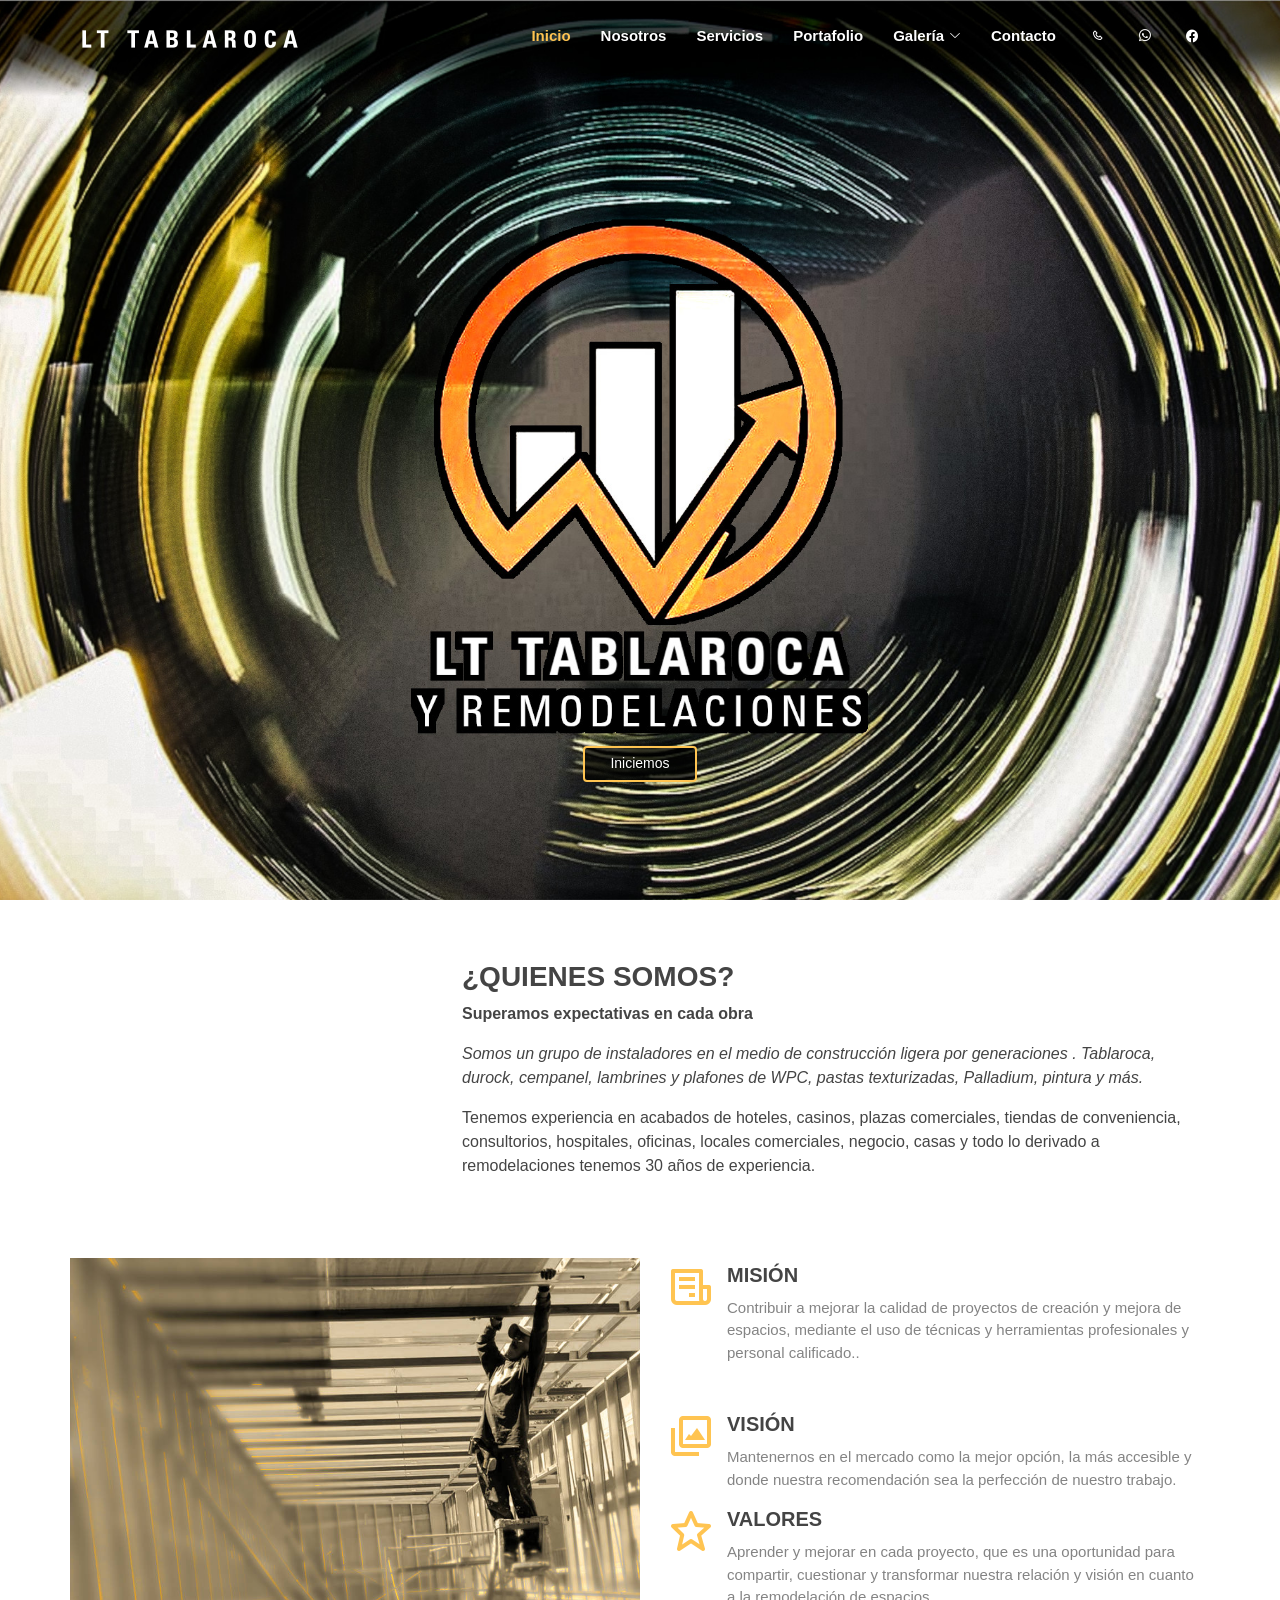
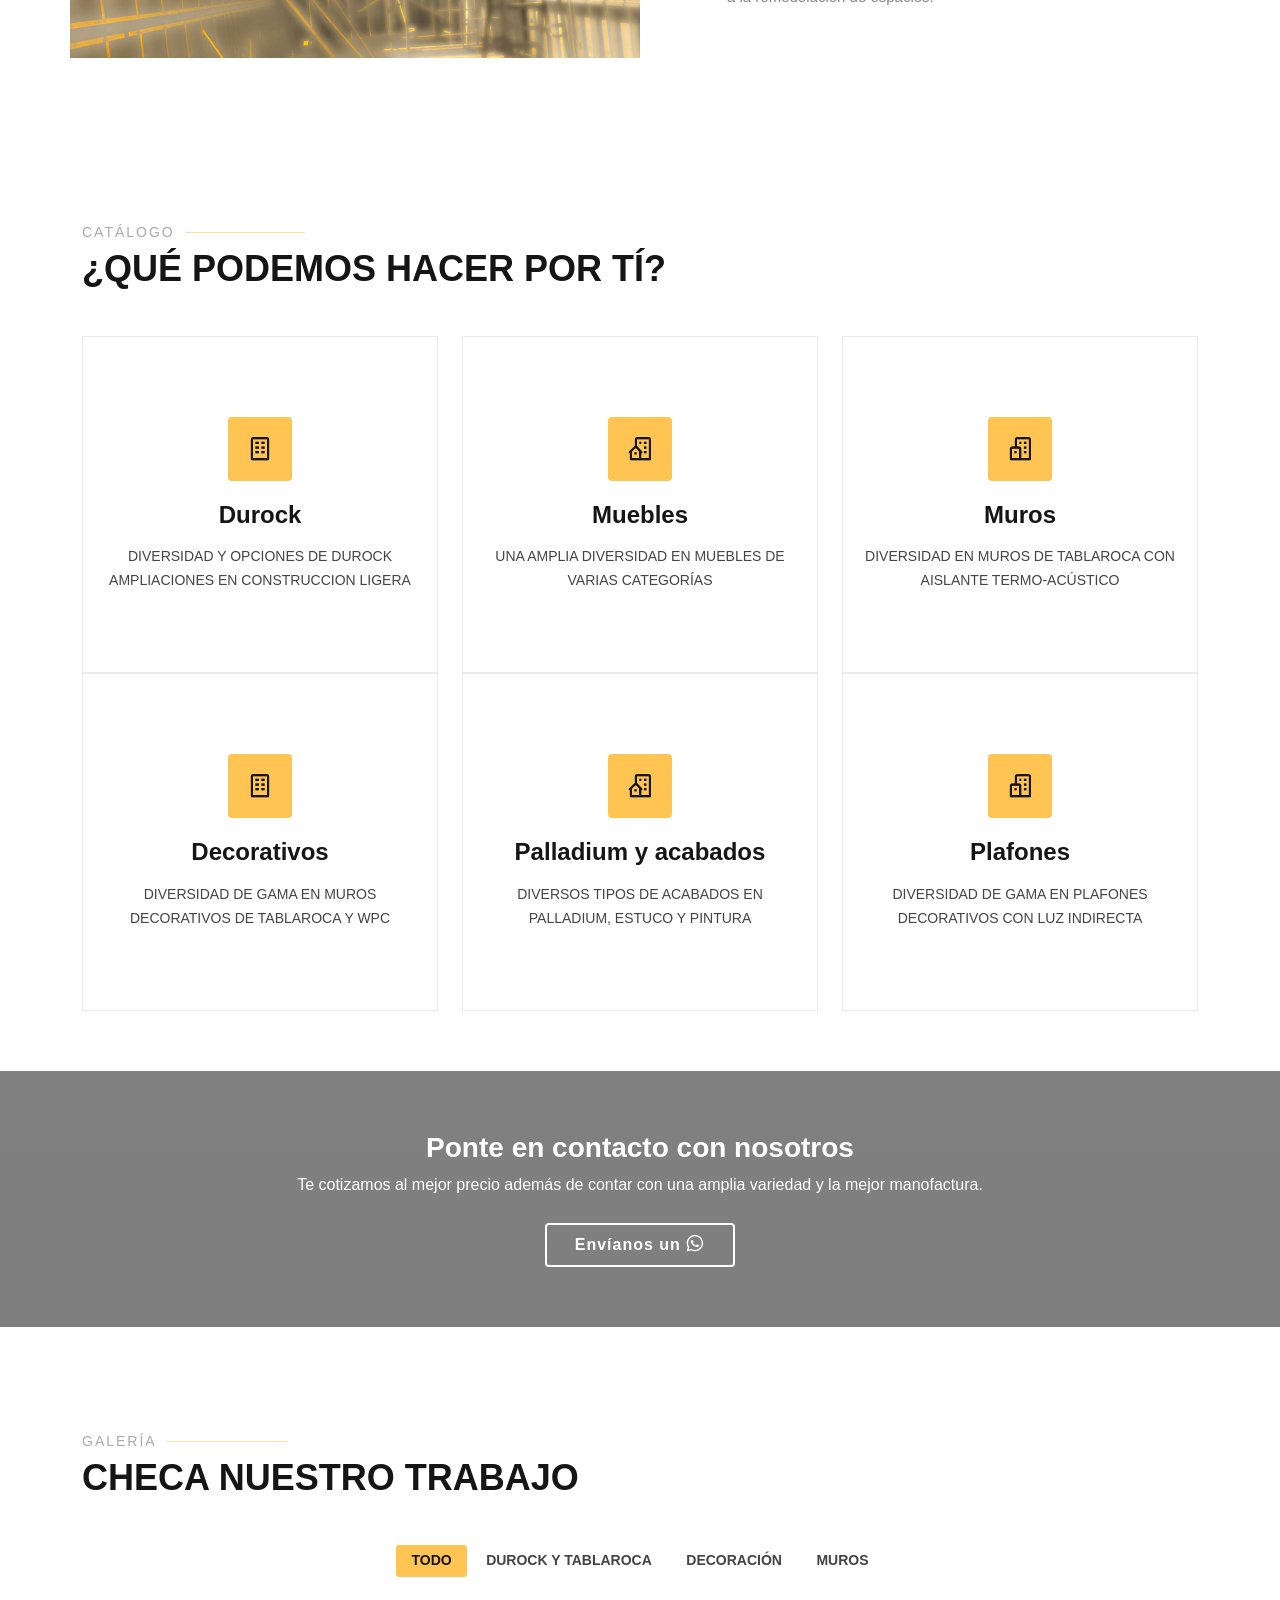
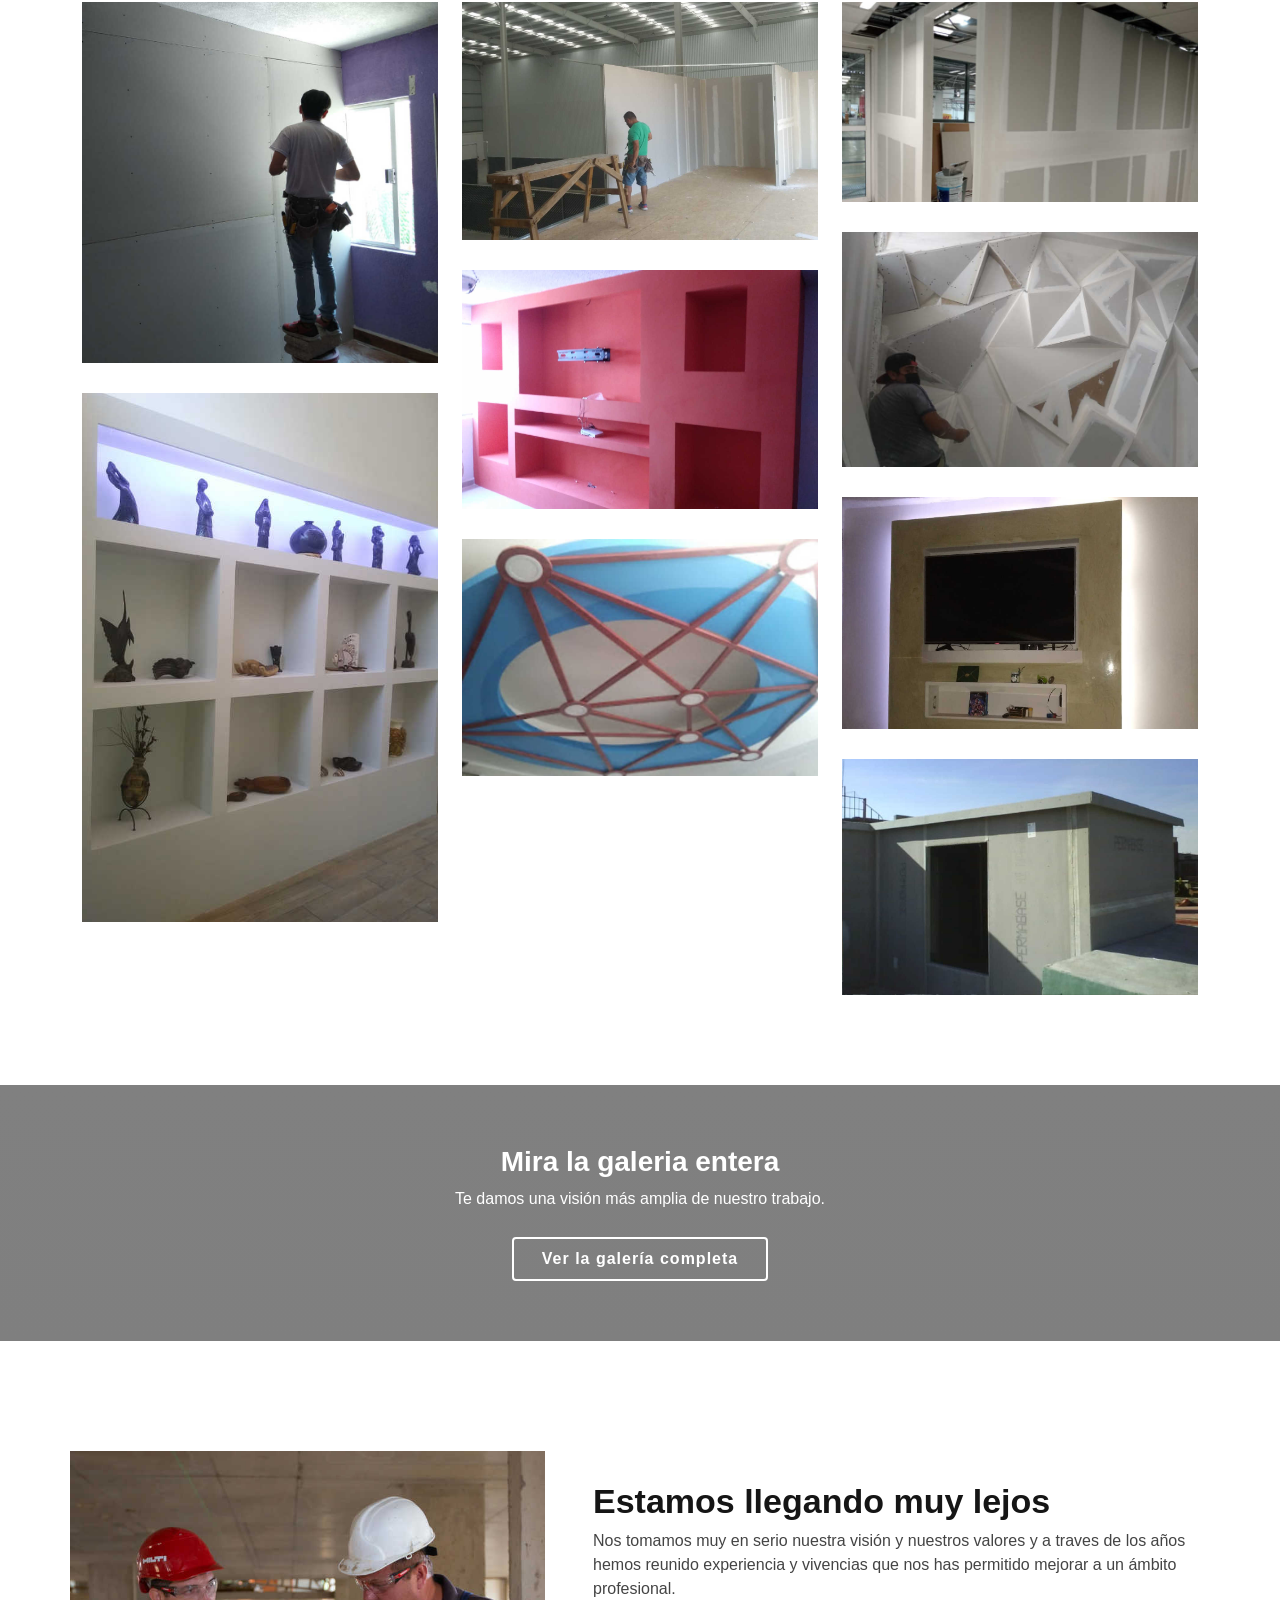
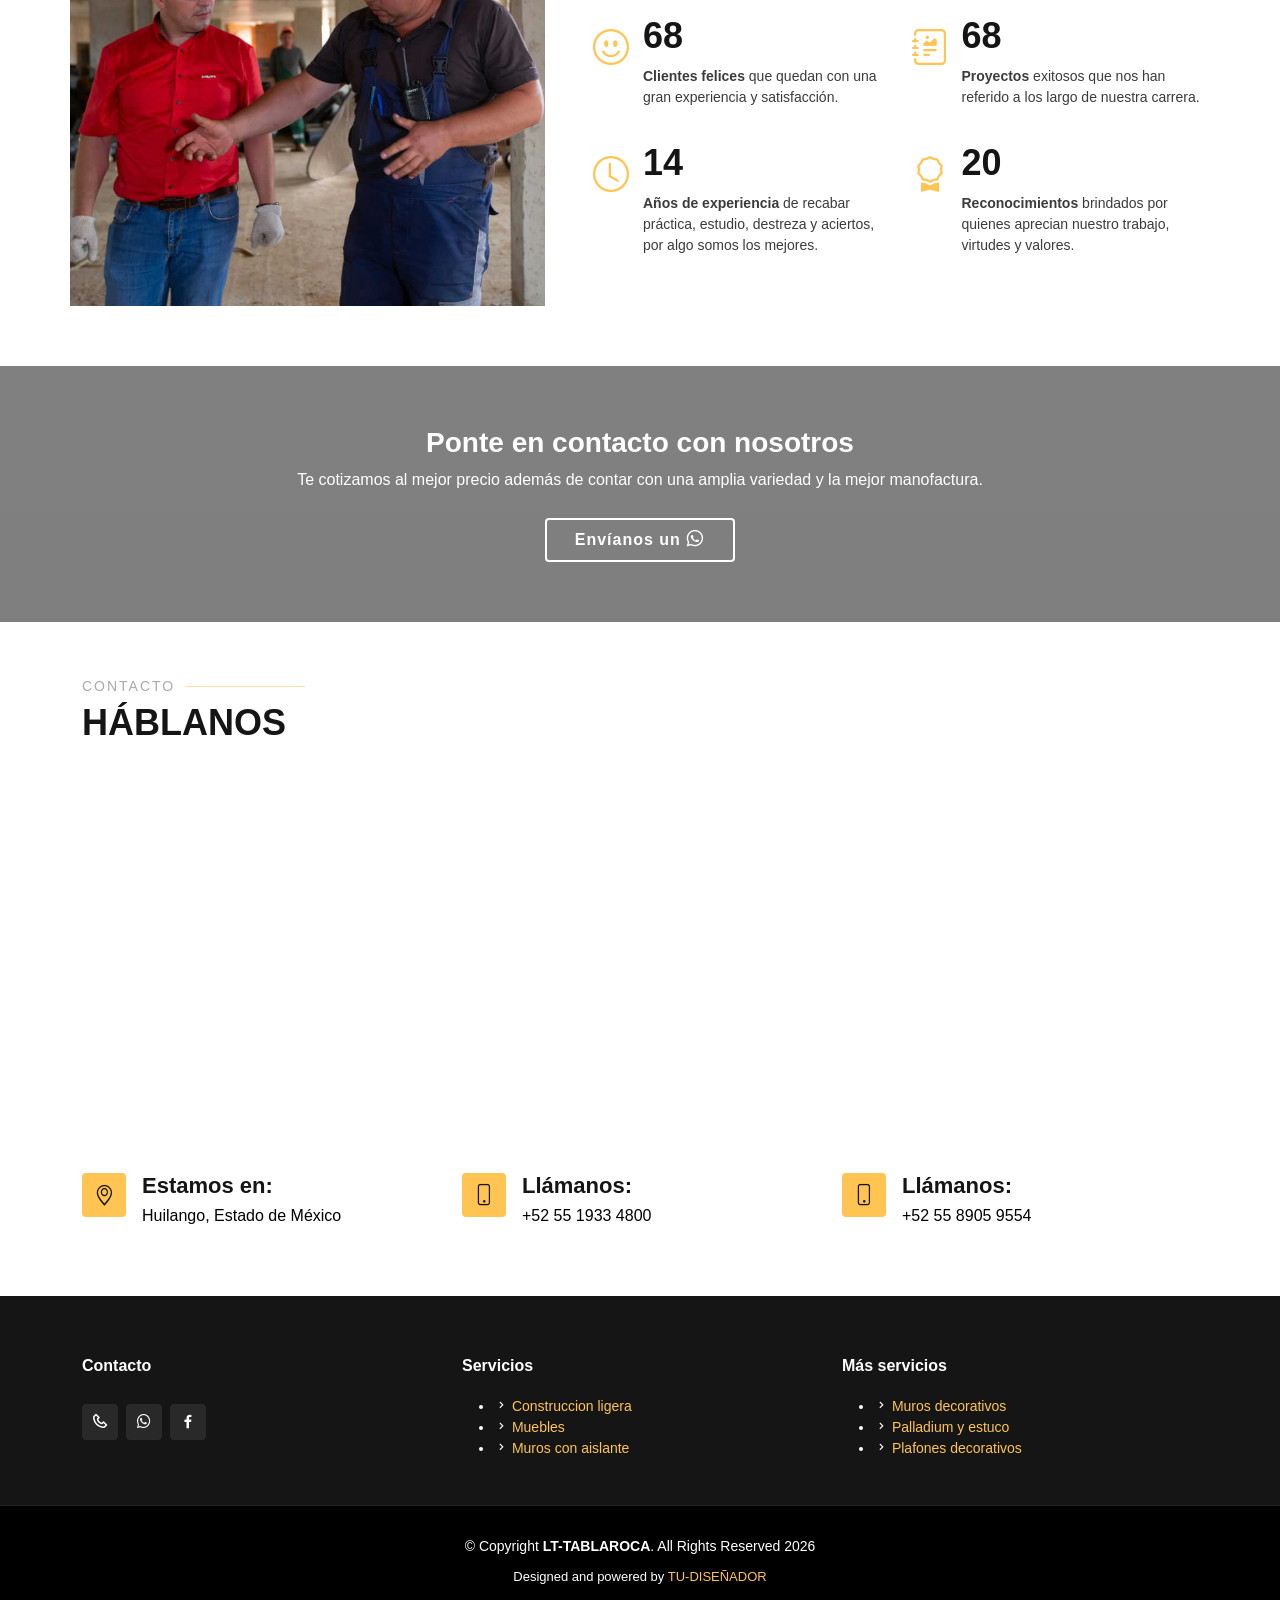
==== commit 5c9ad755: "Updating and fixing the navbar" ====
--- a/index.html
+++ b/index.html
@@ -27,7 +27,7 @@
     <header id="header" class="fixed-top ">
         <div class="container d-flex align-items-center justify-content-lg-between">
             <a href="#" class="logo me-auto me-lg-0"><img src="assets/img/logo.png" alt="LT TABLAROCA" class="img-fluid"></a>
-            <nav id="navbar" class="navbar order-last order-lg-0">
+            <nav id="navbar" class="navbar navbar-expand-lg order-last order-lg-0">
                 <ul>
                     <li><a class="nav-link scrollto active" href="#">Inicio</a></li>
                     <li><a class="nav-link scrollto" href="#about">Nosotros</a></li>
@@ -43,13 +43,13 @@
                             <li><a href="cat6.html">Plafones decorativos</a></li>
                         </ul>
                     </li>
+                    <li><a class="nav-link scrollto" href="#contact">Contacto</a></li>
+					<a class="social-icon" target="_blank" href="tel:525519334800"><i class="bx bx-phone"></i></a>
+					<a class="social-icon" target="_blank" href="https://wa.me/525519334800?text=Hola%2C+me+comunico+desde+su+p%C3%A1gina+web%3A%0D%0A"><i class="bi bi-whatsapp"></i></a>
+					<a class="social-icon" target="_blank" href="https://www.facebook.com/share/18Fy2iXJBF/"><i class="bi bi-facebook"></i></a>
                 </ul>
-                    <li><a class="nav-link scrollto" href="#contact">Contacto</a></li>
                 <i class="bi bi-list mobile-nav-toggle"></i>
             </nav>
-			<a class="social-icon" target="_blank" href="tel:525519334800"><i class="bx bx-phone"></i></a>
-            <a class="social-icon" target="_blank" href="https://wa.me/525519334800?text=Hola%2C+me+comunico+desde+su+p%C3%A1gina+web%3A%0D%0A"><i class="bi bi-whatsapp"></i></a>
-            <a class="social-icon" target="_blank" href="https://www.facebook.com/share/18Fy2iXJBF/"><i class="bi bi-facebook"></i></a>
         </div>
     </header>
     <!-- End Header -->
--- a/assets/css/style.css
+++ b/assets/css/style.css
@@ -232,6 +232,15 @@
     .get-started-btn {
         padding: 7px 20px 8px 20px;
         margin-right: 15px;
+        margin-top: 100px;
+    }
+}
+
+@media (max-width: 640px) {
+    .get-started-btn {
+        padding: 0px;
+        margin: 0px;
+        visibility: hidden;
     }
 }
 
@@ -543,9 +552,10 @@
 }
 
 .hero-img-1 {
-    background: url("../img/hero-bg.jpg") top left;
+    background: url("../img/hero-bg.jpg") 50% 50%;
     height: 100vh;
 }
+
 
 .hero-img-2 {
     background: url("../img/hero-bg-2.jpg") top center;
@@ -1678,4 +1688,15 @@
     height: 0px;
     width: 0px;
     z-index: -9999;
-}+}
+
+.mini_title {
+    margin-bottom: -12pt;
+	font-size: 20pt;
+}
+
+.nano_title {
+    margin-top: -12pt;
+	font-size: 15pt;
+}
+
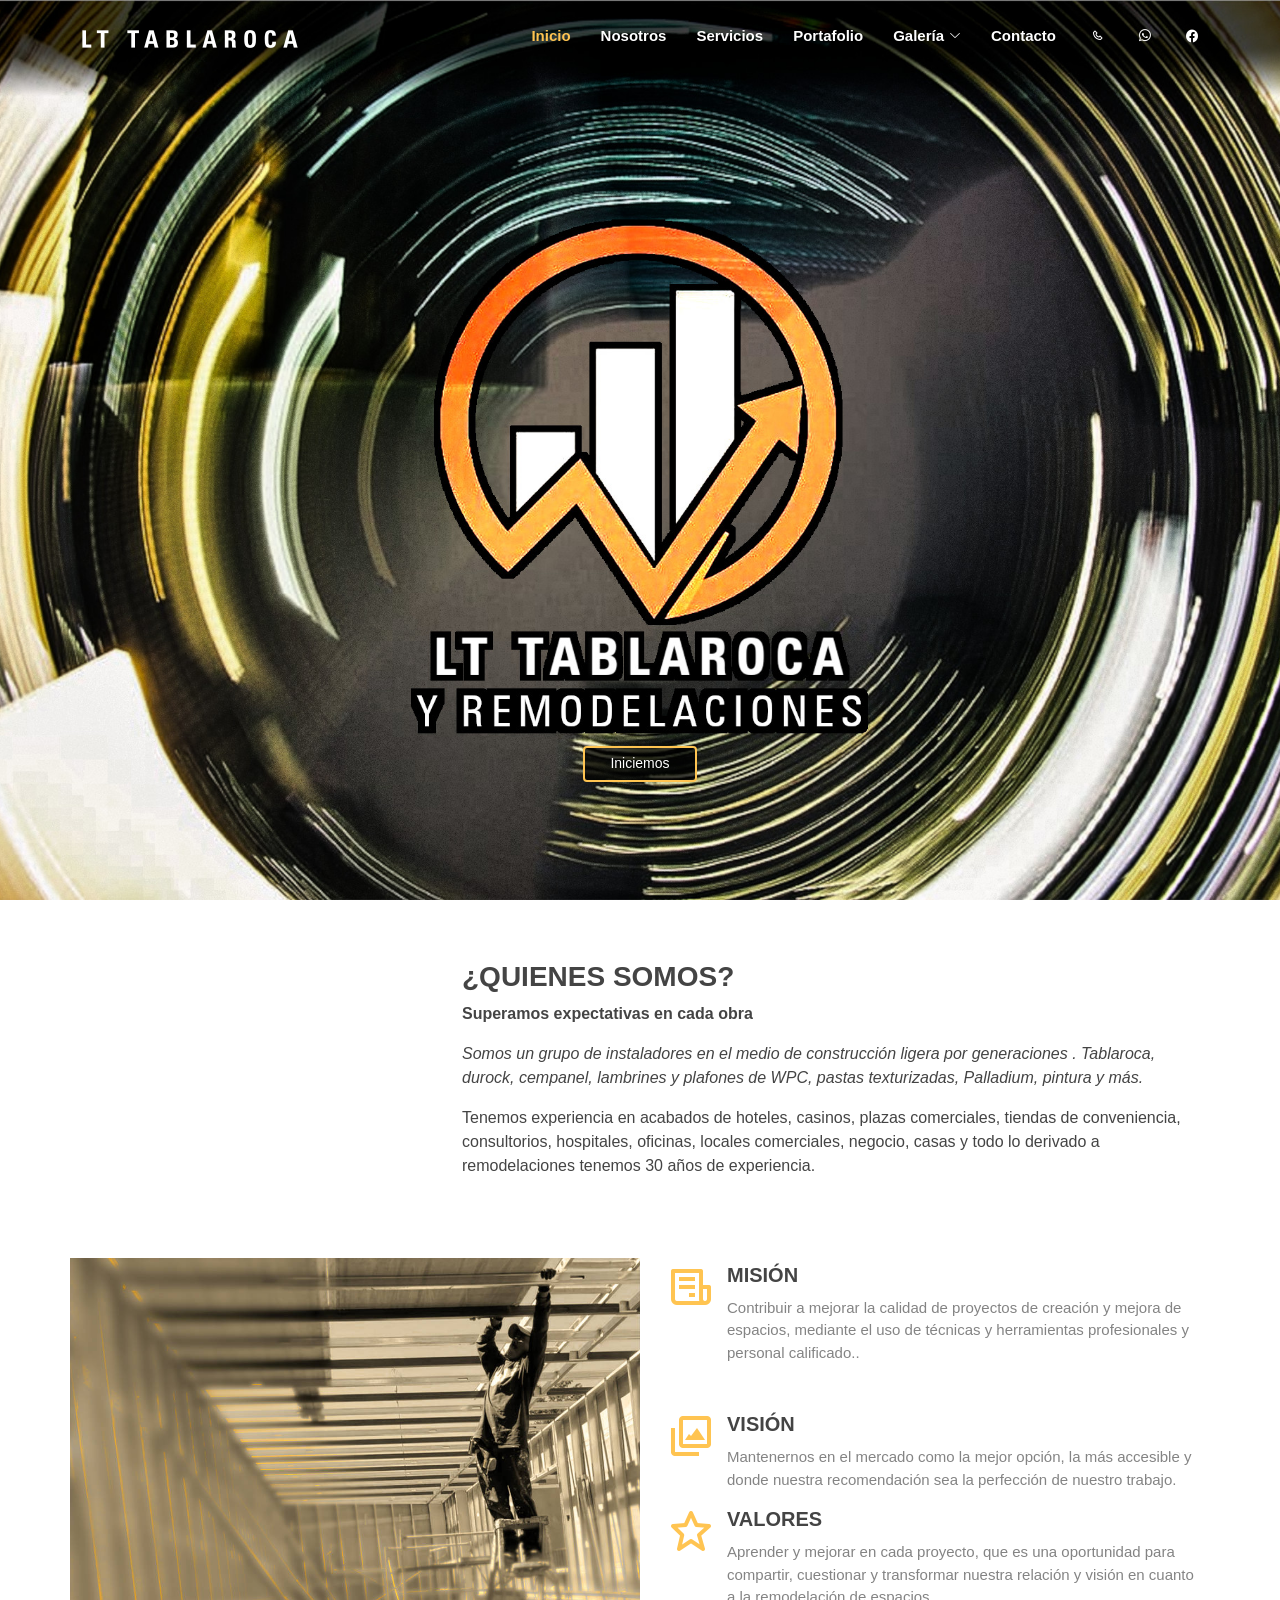
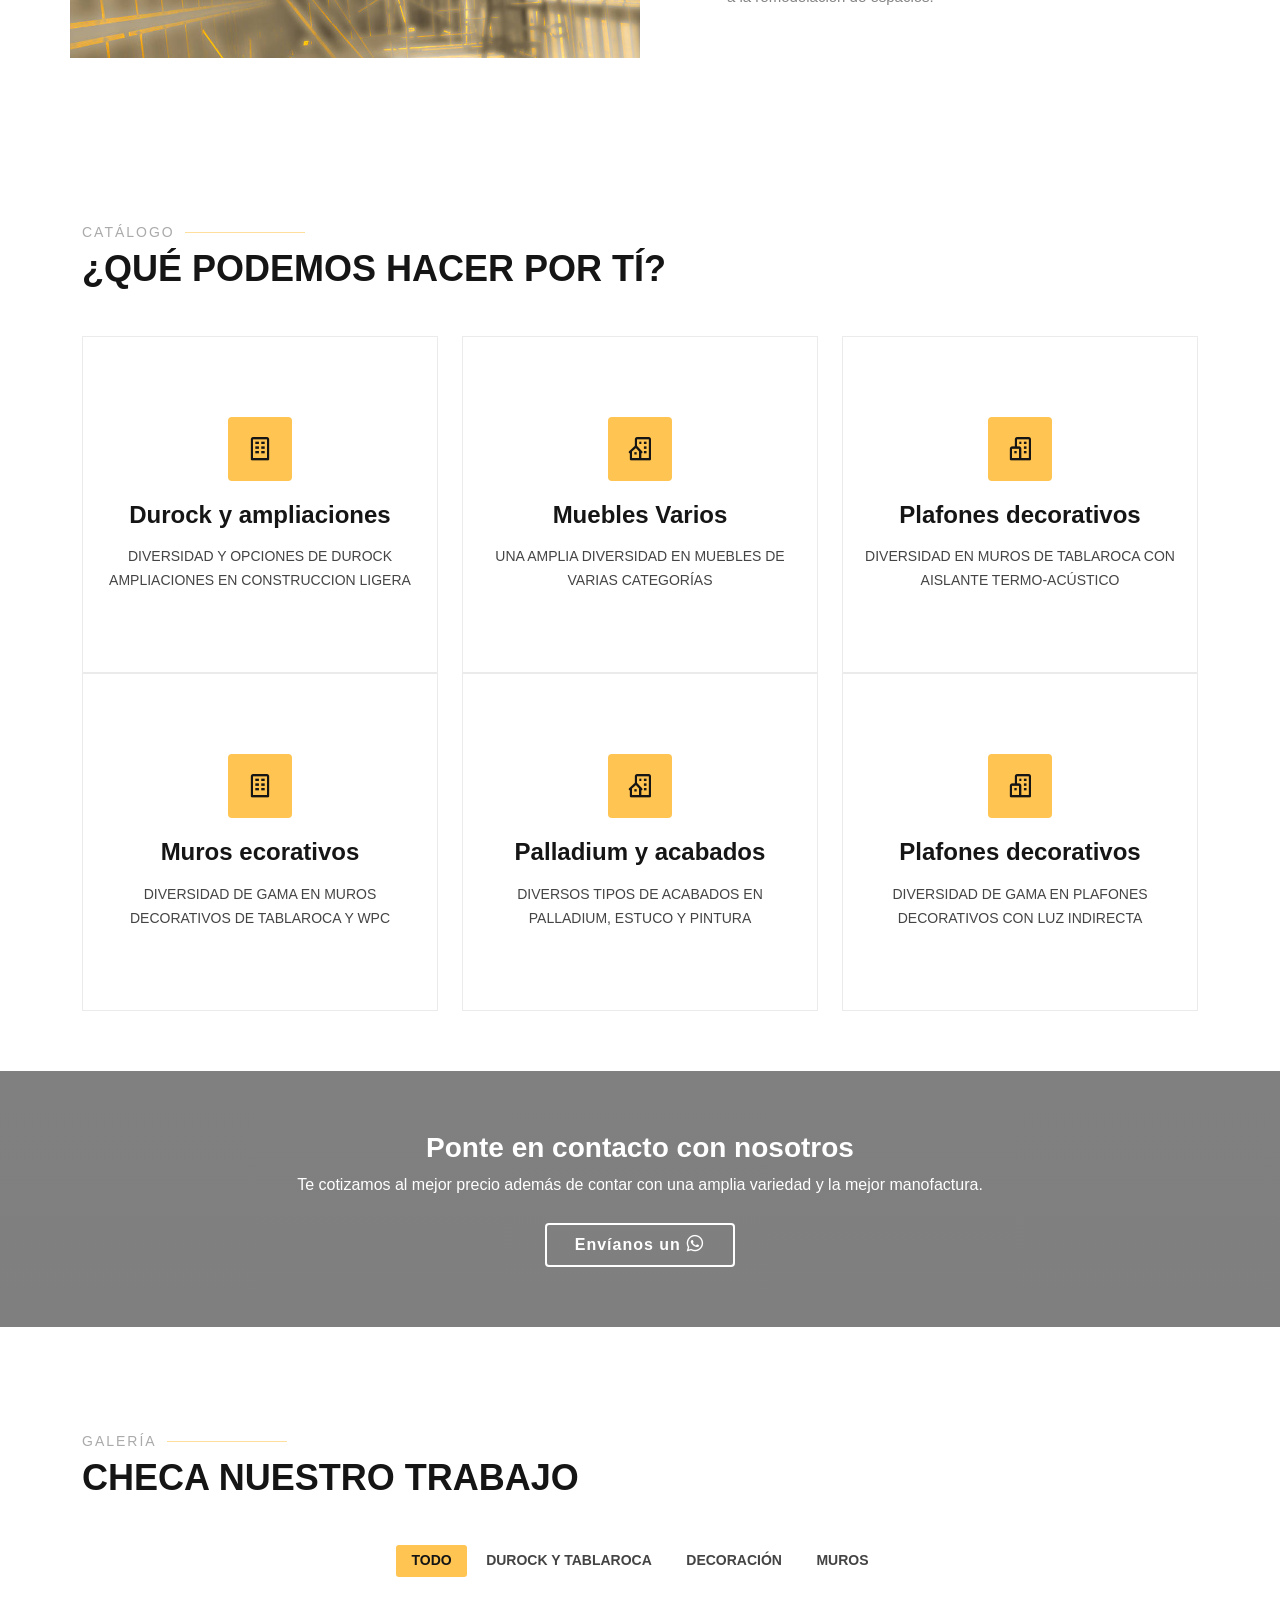
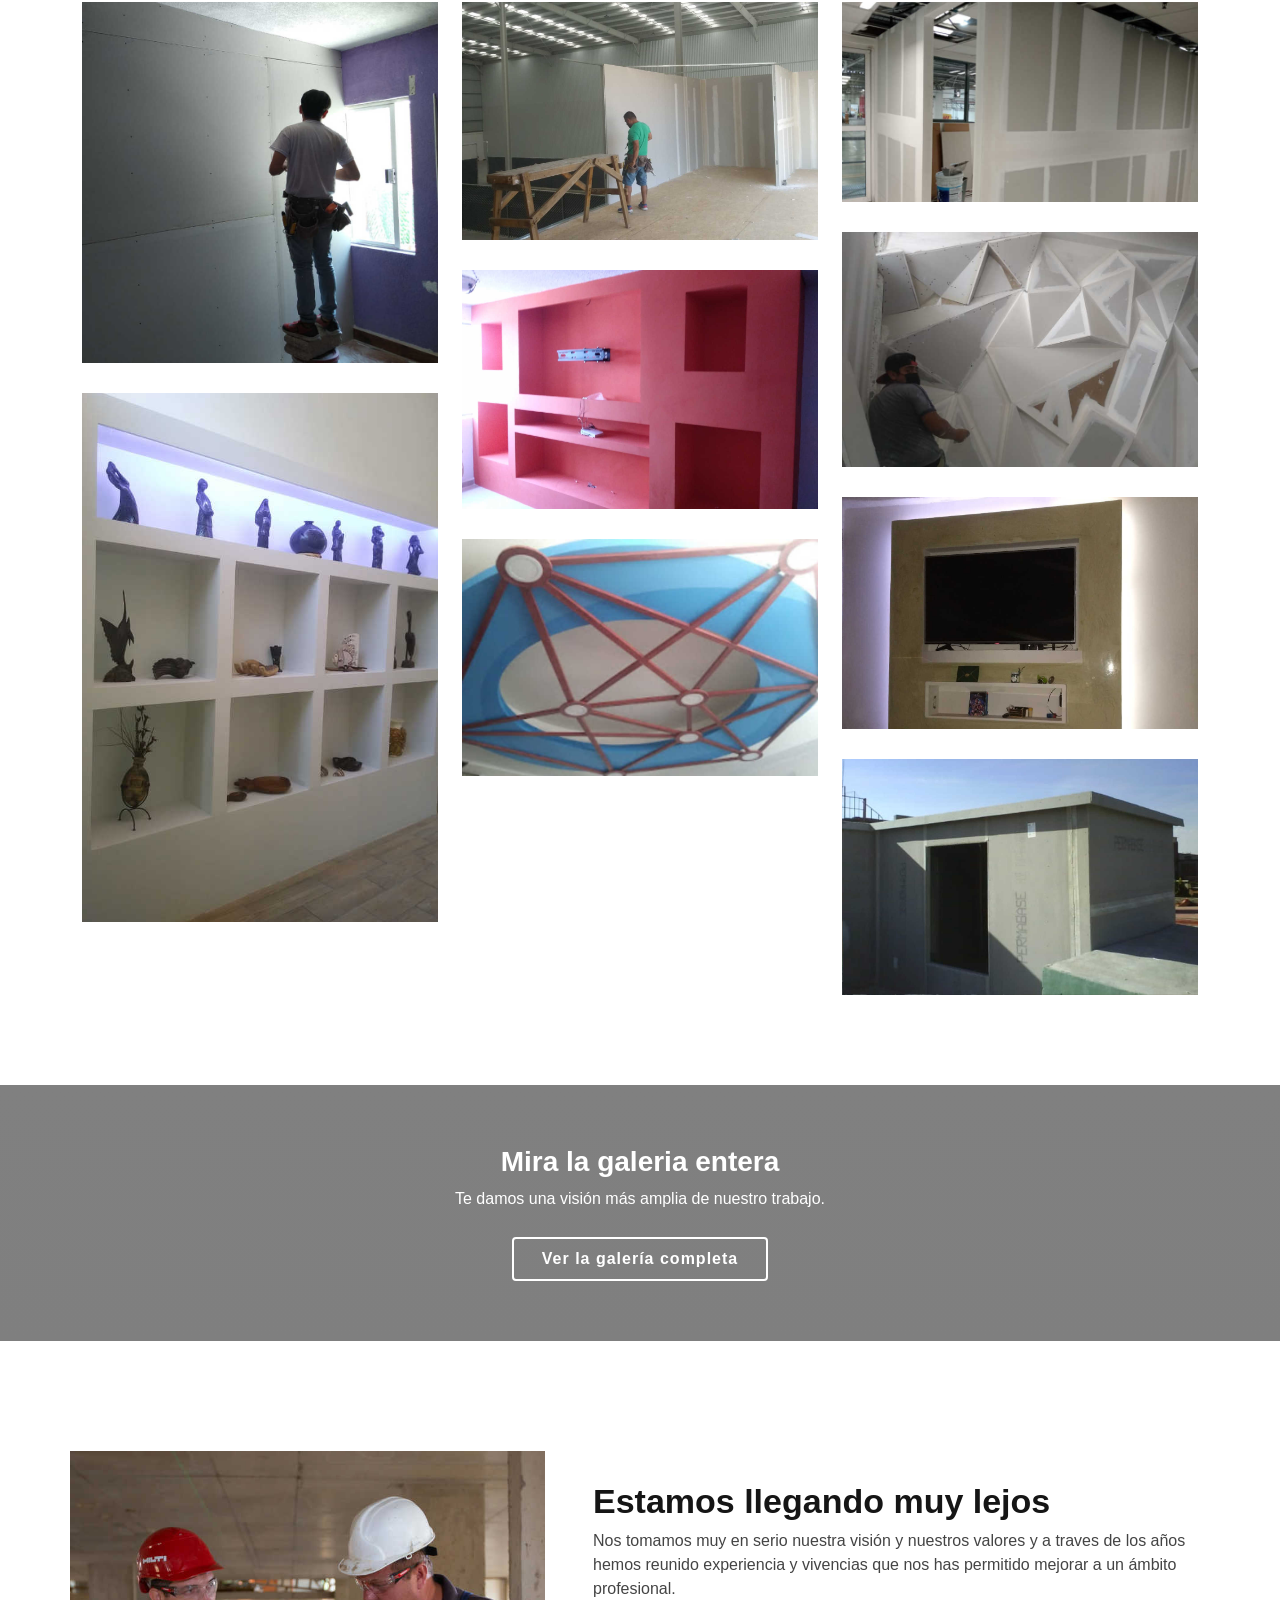
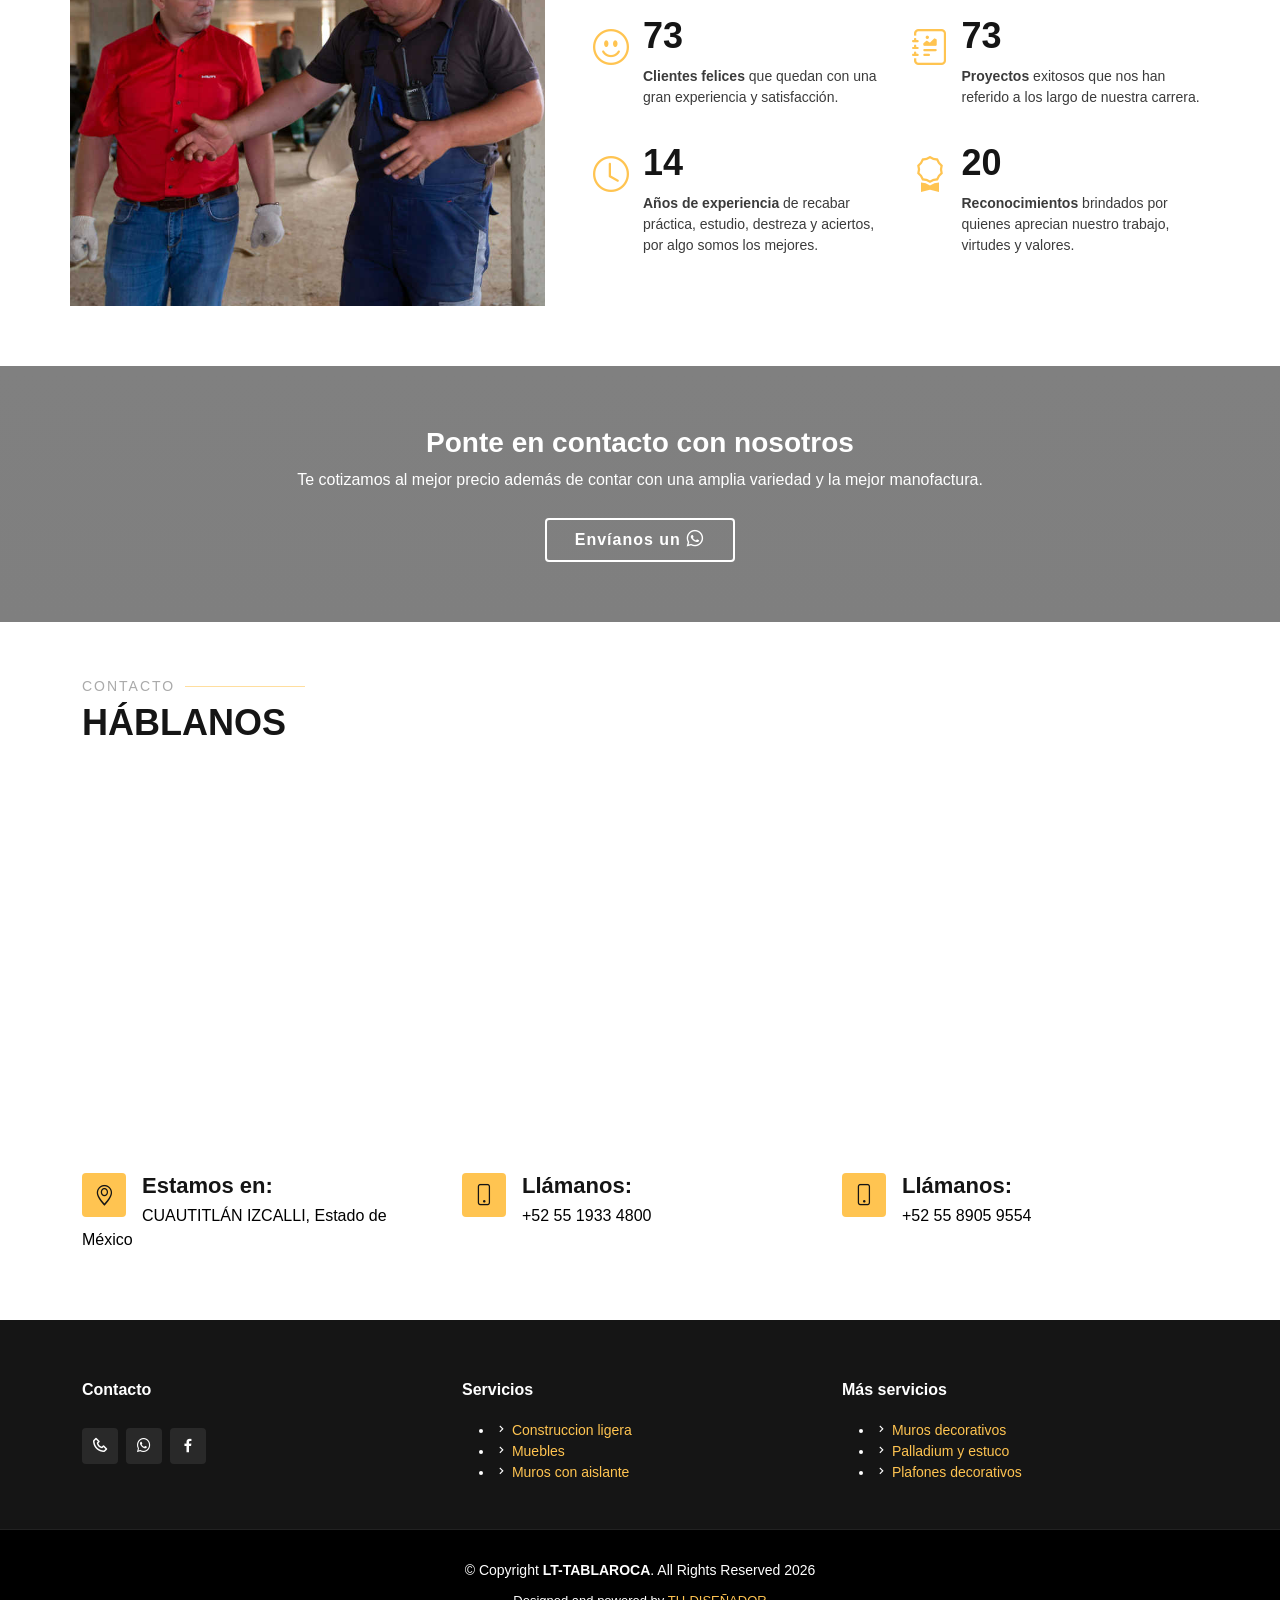
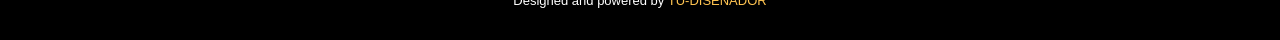
==== commit a7254e30: "Add files via upload" ====
--- a/index.html
+++ b/index.html
@@ -35,12 +35,12 @@
                     <li><a class="nav-link scrollto" href="#portfolio">Portafolio</a></li>
                     <li class="dropdown"><a href="services.html"><span>Galería</span> <i class="bi bi-chevron-down"></i></a>
                         <ul>
-                            <li><a href="cat1.html">Durock y ampliaciones</a></li>
+                            <li><a href="cat6.html">Plafones decorativos</a></li>
+                            <li><a href="cat3.html">Muros de tablaroca</a></li>
+                            <li><a href="cat1.html">Durock</a></li>
                             <li><a href="cat2.html">Muebles varios</a></li>
-                            <li><a href="cat3.html">Muros con aislante</a></li>
                             <li><a href="cat4.html">Muros decorativos</a></li>
                             <li><a href="cat5.html">Palladium, estuco y pintura</a></li>
-                            <li><a href="cat6.html">Plafones decorativos</a></li>
                         </ul>
                     </li>
                     <li><a class="nav-link scrollto" href="#contact">Contacto</a></li>
@@ -145,7 +145,7 @@
                     <div class="col-lg-4 col-md-6 d-flex align-items-stretch" data-aos="zoom-in" data-aos-delay="100">
                         <div class="icon-box">
                             <div class="icon"><i class="bx bx-building"></i></div>
-                            <h4><a href="cat1.html">Durock</a></h4>
+                            <h4><a href="cat1.html">Durock y ampliaciones</a></h4>
                             <p>DIVERSIDAD Y OPCIONES DE DUROCK AMPLIACIONES EN CONSTRUCCION LIGERA</p>
                         </div>
                     </div>
@@ -153,7 +153,7 @@
                     <div class="col-lg-4 col-md-6 d-flex align-items-stretch mt-4 mt-md-0" data-aos="zoom-in" data-aos-delay="200">
                         <div class="icon-box">
                             <div class="icon"><i class="bx bx-building-house"></i></div>
-                            <h4><a href="cat2.html">Muebles</a></h4>
+                            <h4><a href="cat2.html">Muebles Varios</a></h4>
                             <p>UNA AMPLIA DIVERSIDAD EN MUEBLES DE VARIAS CATEGORÍAS</p>
                         </div>
                     </div>
@@ -161,17 +161,15 @@
                     <div class="col-lg-4 col-md-6 d-flex align-items-stretch mt-4 mt-lg-0" data-aos="zoom-in" data-aos-delay="300">
                         <div class="icon-box">
                             <div class="icon"><i class="bx bx-buildings"></i></div>
-                            <h4><a href="cat3.html">Muros</a></h4>
+                            <h4><a href="cat3.html">Plafones decorativos</a></h4>
                             <p>DIVERSIDAD EN  MUROS DE TABLAROCA CON AISLANTE TERMO-ACÚSTICO</p>
                         </div>
                     </div>
-                </div>
-
-                <div class="row">
+
                     <div class="col-lg-4 col-md-6 d-flex align-items-stretch" data-aos="zoom-in" data-aos-delay="100">
                         <div class="icon-box">
                             <div class="icon"><i class="bx bx-building"></i></div>
-                            <h4><a href="cat4.html">Decorativos</a></h4>
+                            <h4><a href="cat4.html">Muros ecorativos</a></h4>
                             <p>DIVERSIDAD DE GAMA EN MUROS DECORATIVOS DE TABLAROCA Y WPC</p>
                         </div>
                     </div>
@@ -187,7 +185,7 @@
                     <div class="col-lg-4 col-md-6 d-flex align-items-stretch mt-4 mt-lg-0" data-aos="zoom-in" data-aos-delay="300">
                         <div class="icon-box">
                             <div class="icon"><i class="bx bx-buildings"></i></div>
-                            <h4><a href="cat6.html">Plafones</a></h4>
+                            <h4><a href="cat6.html">Plafones decorativos</a></h4>
                             <p>DIVERSIDAD DE GAMA EN PLAFONES DECORATIVOS CON LUZ INDIRECTA</p>
                         </div>
                     </div>
@@ -469,7 +467,7 @@
                             <div class="info address">
                                 <i class="bi bi-geo-alt"></i>
                                 <h4>Estamos en:</h4>
-                                <a href="https://www.google.com/maps?ll=19.679969,-99.255015&z=15&t=m&hl=es-419&gl=MX&mapclient=embed&q=19%C2%B040%2753.1%22N+99%C2%B015%2706.6%22W+19.681417,+-99.251833@19.6814167,-99.2518333" target="blank">Huilango, Estado de México</a>
+                                <a href="https://www.google.com/maps?ll=19.679969,-99.255015&z=15&t=m&hl=es-419&gl=MX&mapclient=embed&q=19%C2%B040%2753.1%22N+99%C2%B015%2706.6%22W+19.681417,+-99.251833@19.6814167,-99.2518333" target="blank">CUAUTITLÁN IZCALLI, Estado de México</a>
                             </div>
                         </div>
                     </div>
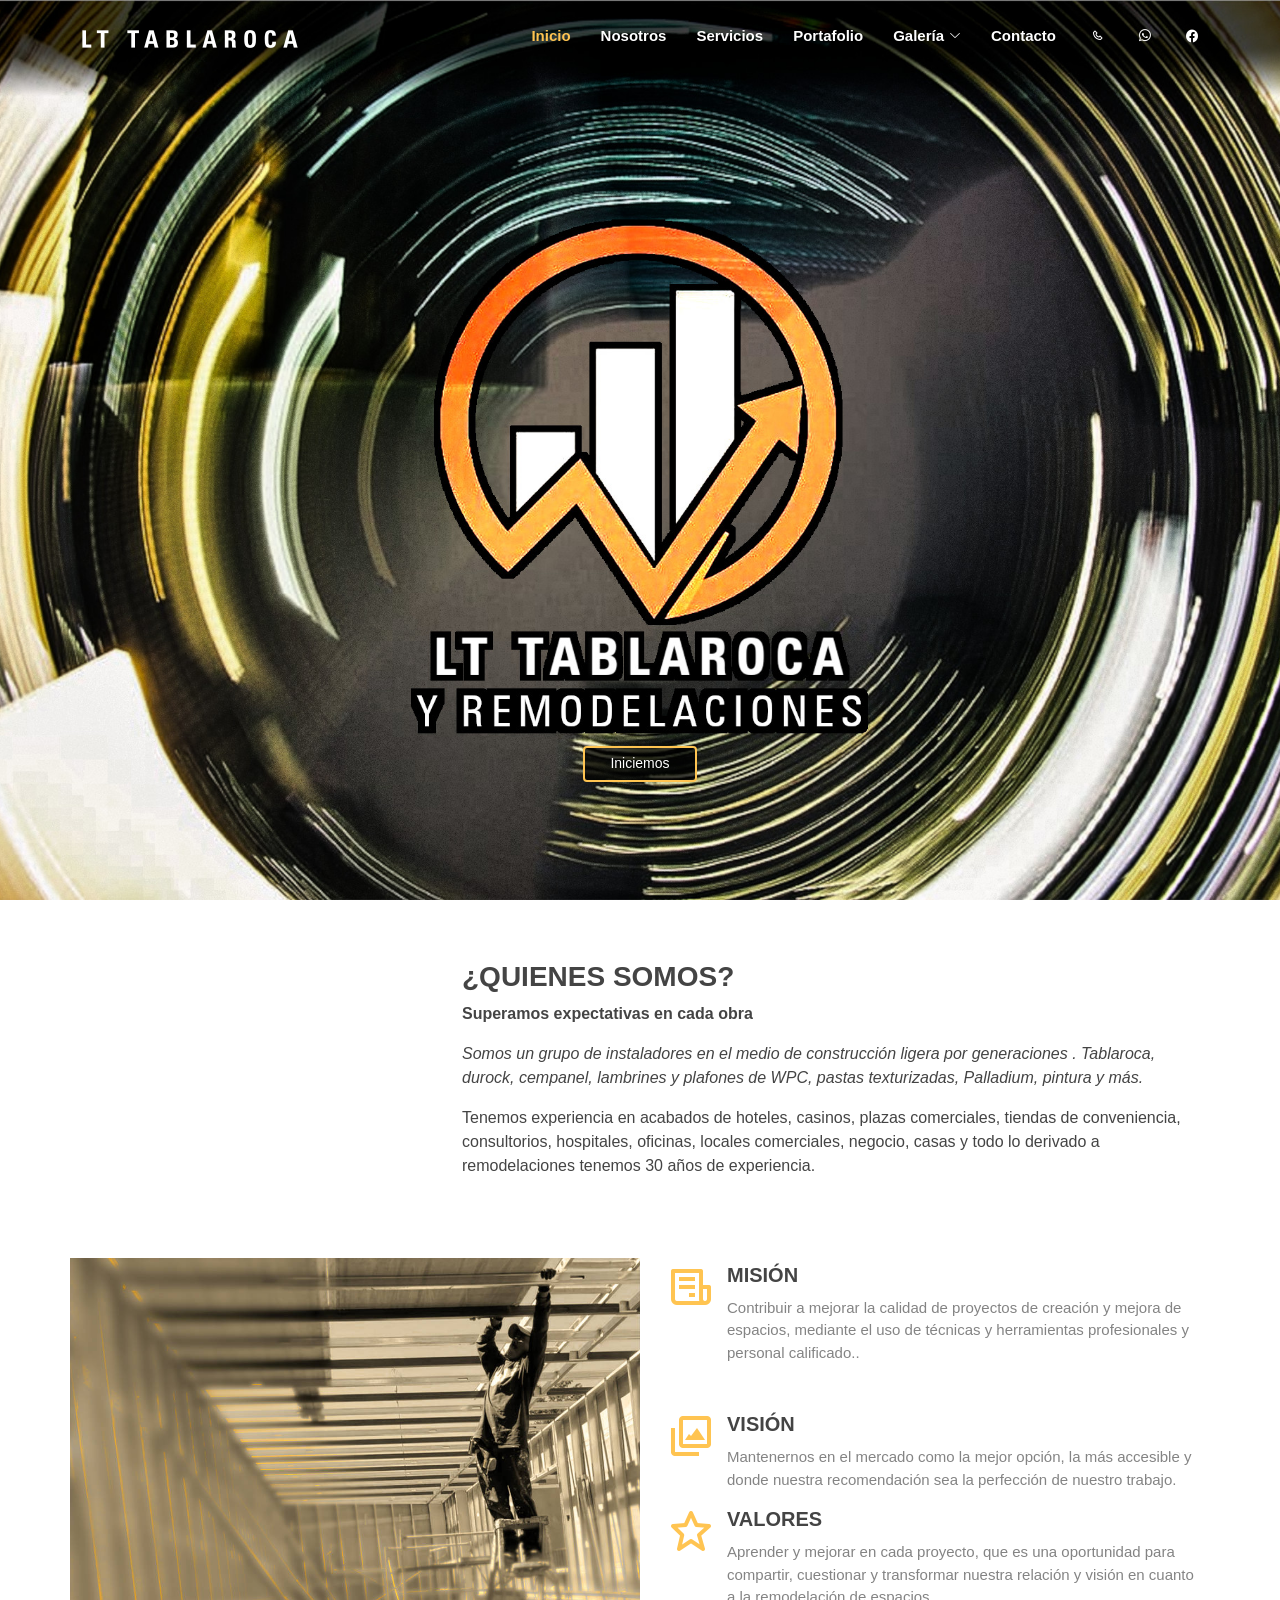
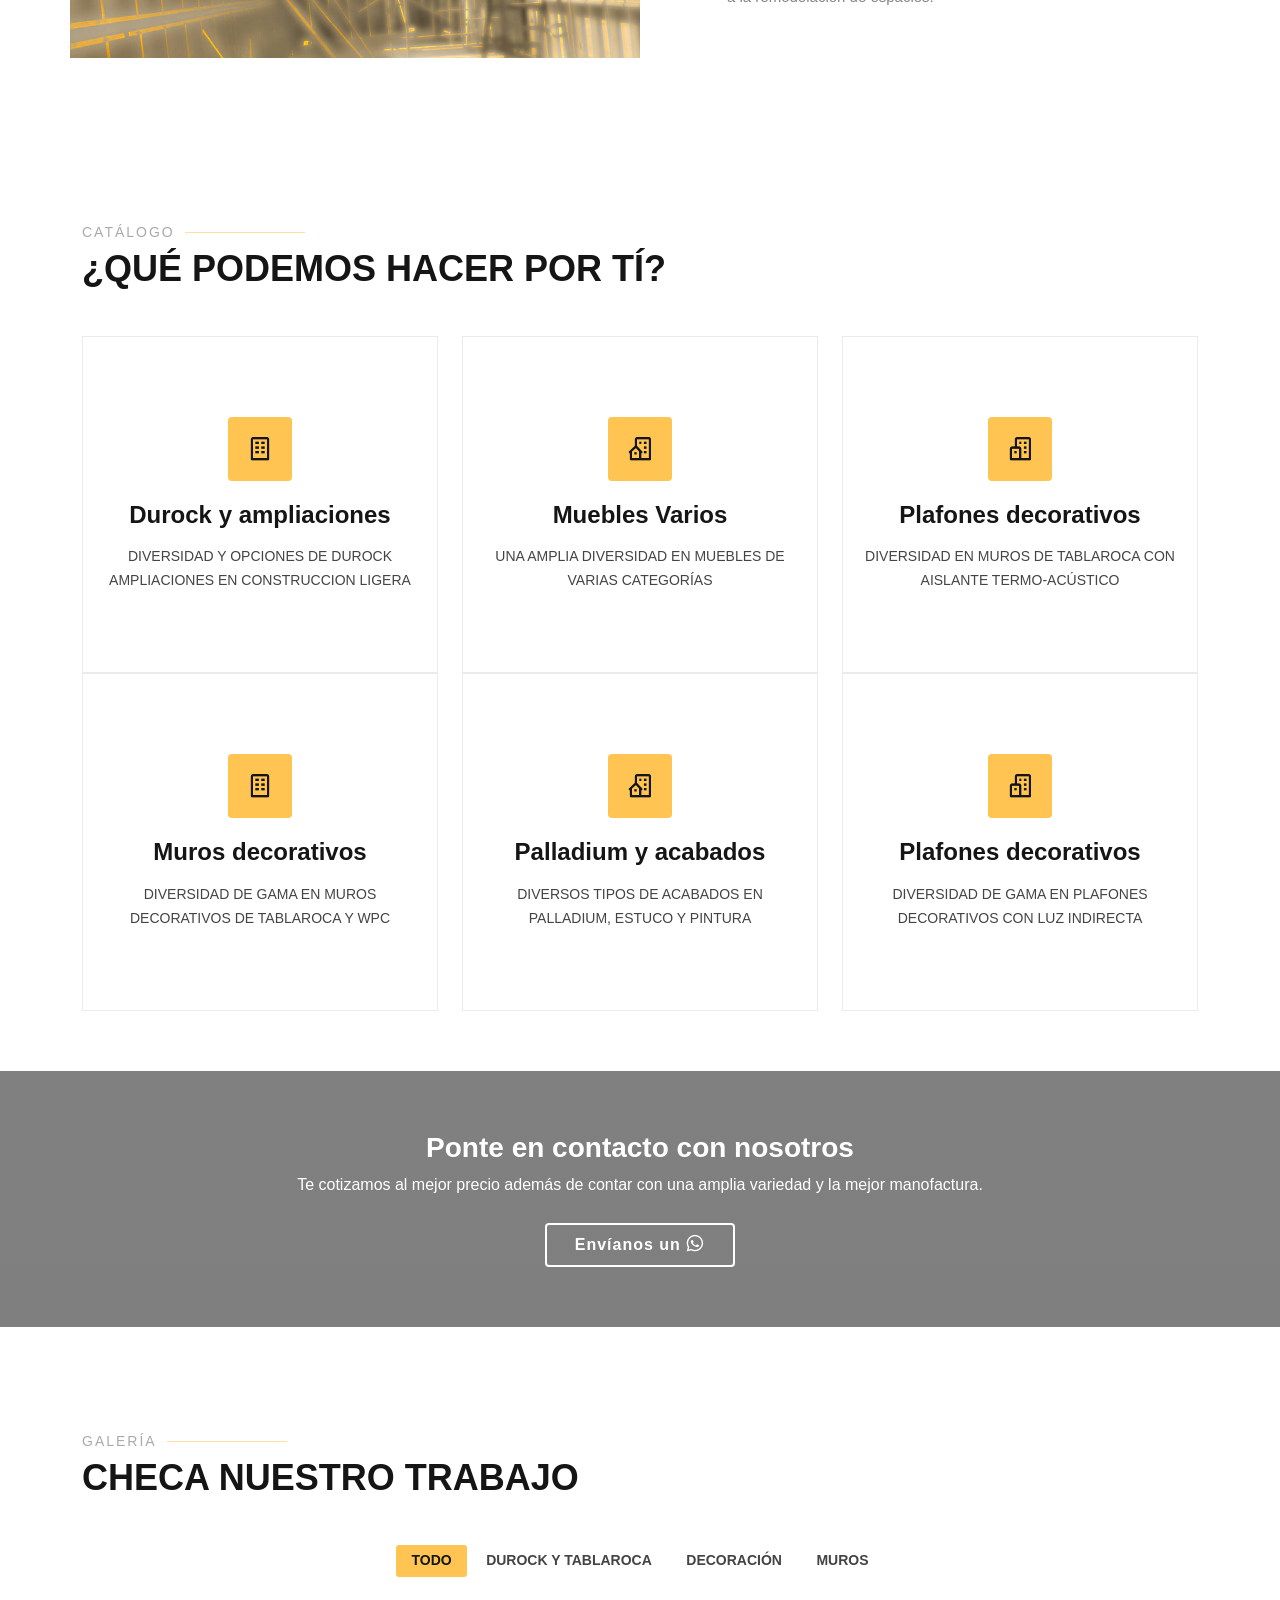
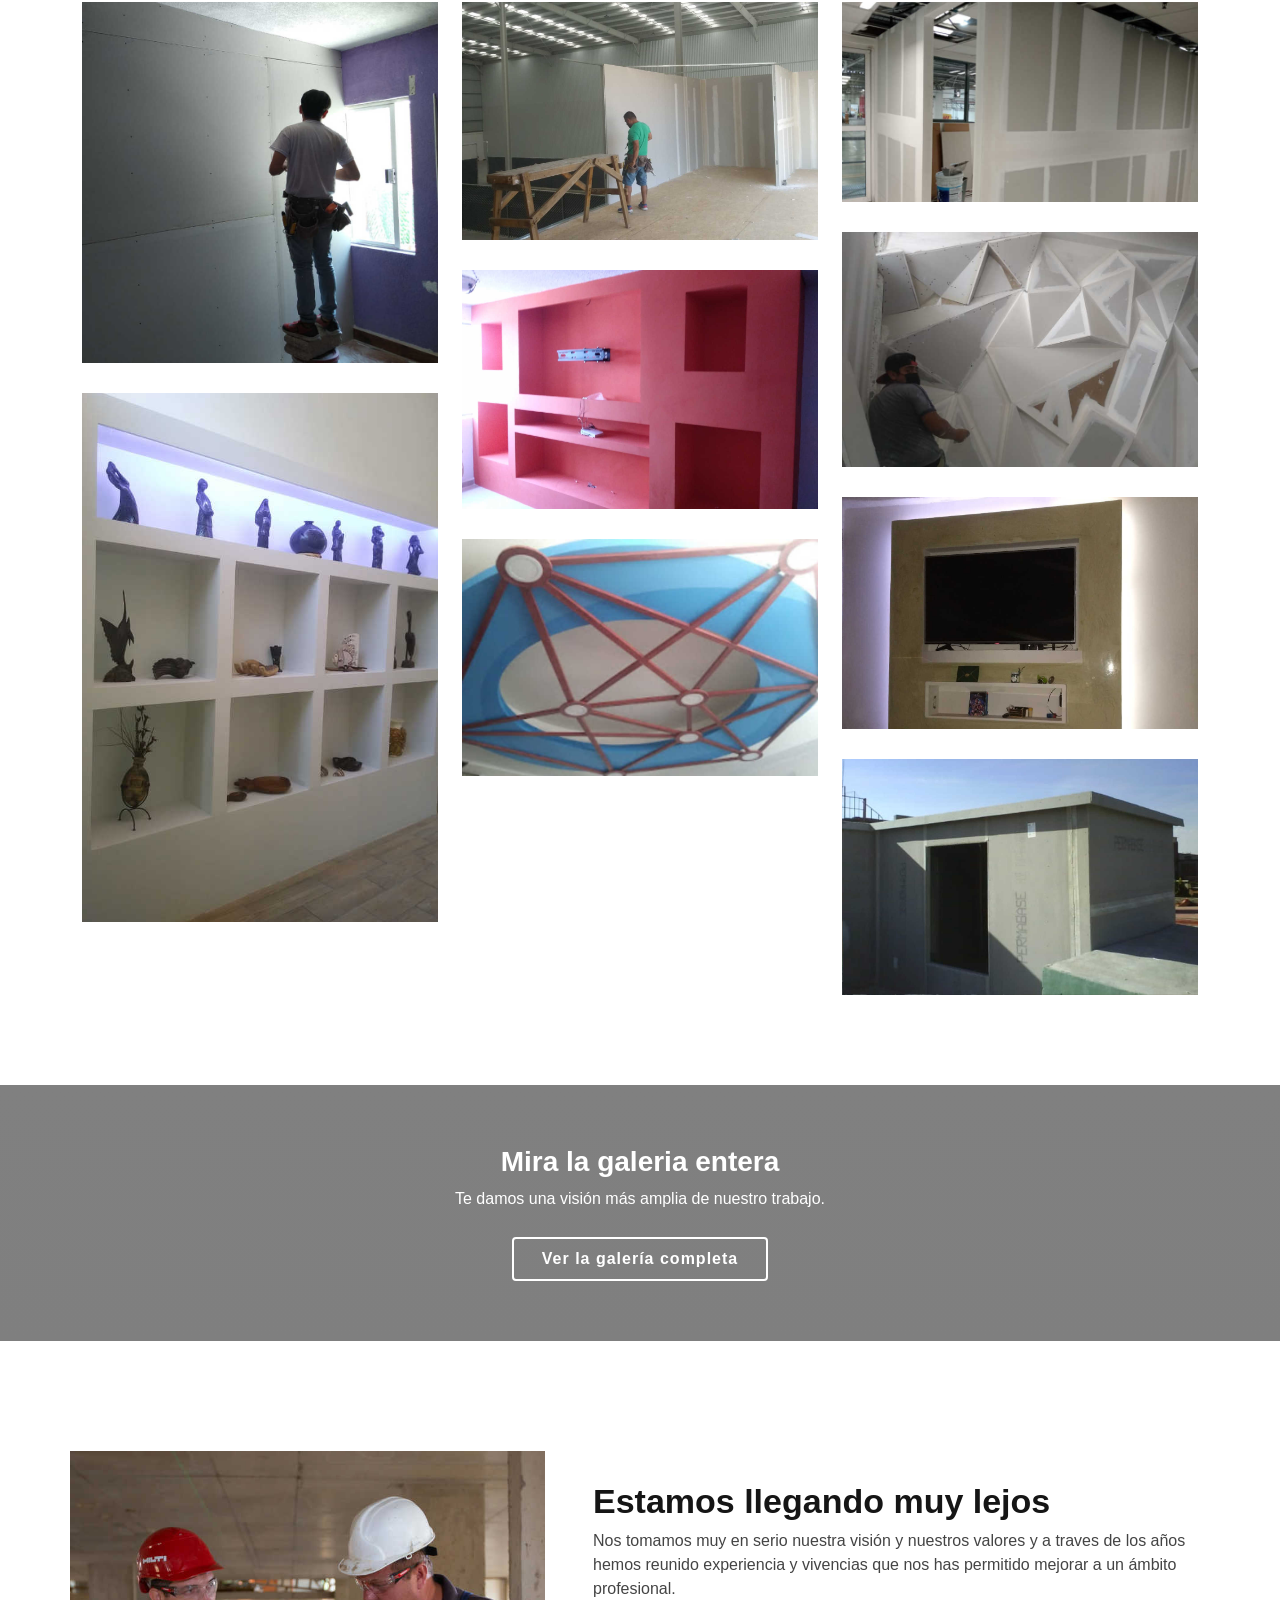
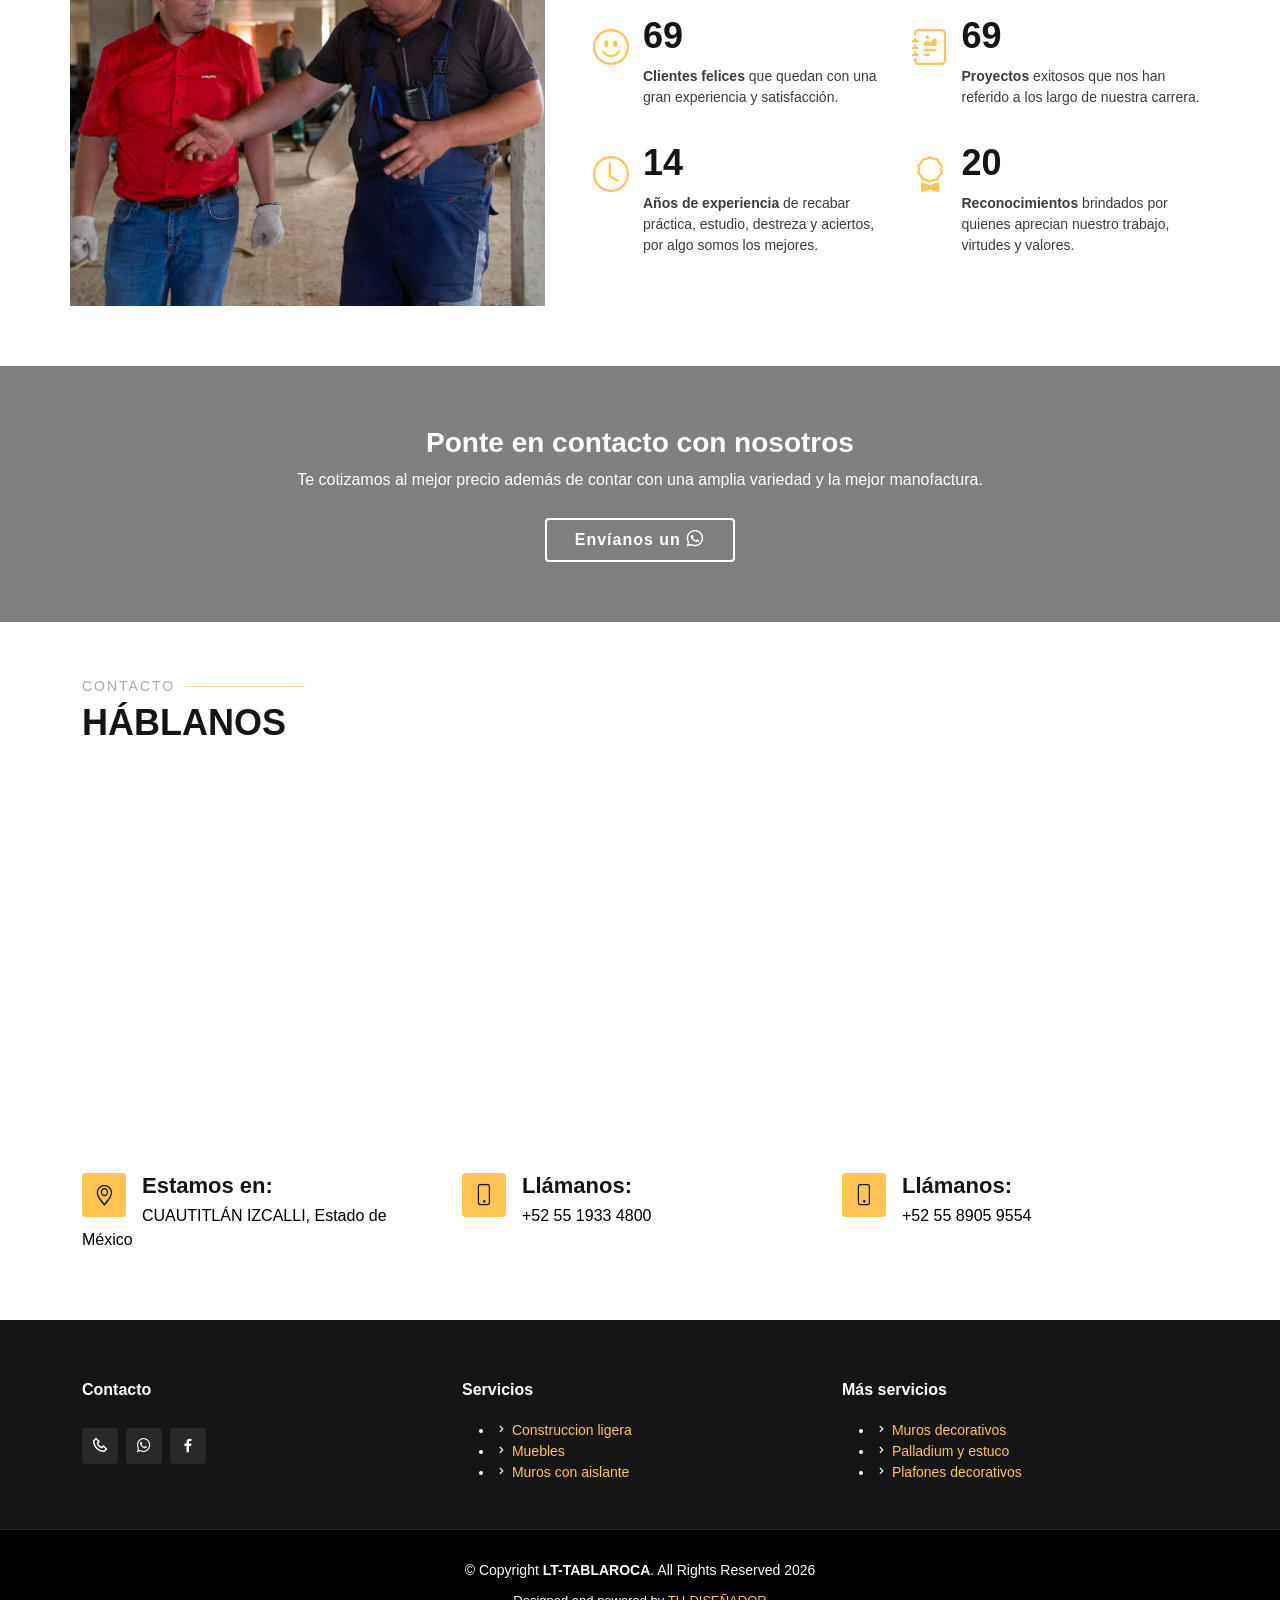
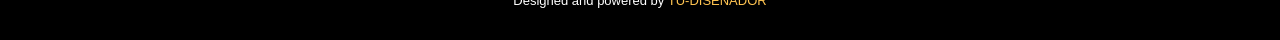
==== commit 06833b29: "Add files via upload" ====
--- a/index.html
+++ b/index.html
@@ -169,7 +169,7 @@
                     <div class="col-lg-4 col-md-6 d-flex align-items-stretch" data-aos="zoom-in" data-aos-delay="100">
                         <div class="icon-box">
                             <div class="icon"><i class="bx bx-building"></i></div>
-                            <h4><a href="cat4.html">Muros ecorativos</a></h4>
+                            <h4><a href="cat4.html">Muros decorativos</a></h4>
                             <p>DIVERSIDAD DE GAMA EN MUROS DECORATIVOS DE TABLAROCA Y WPC</p>
                         </div>
                     </div>
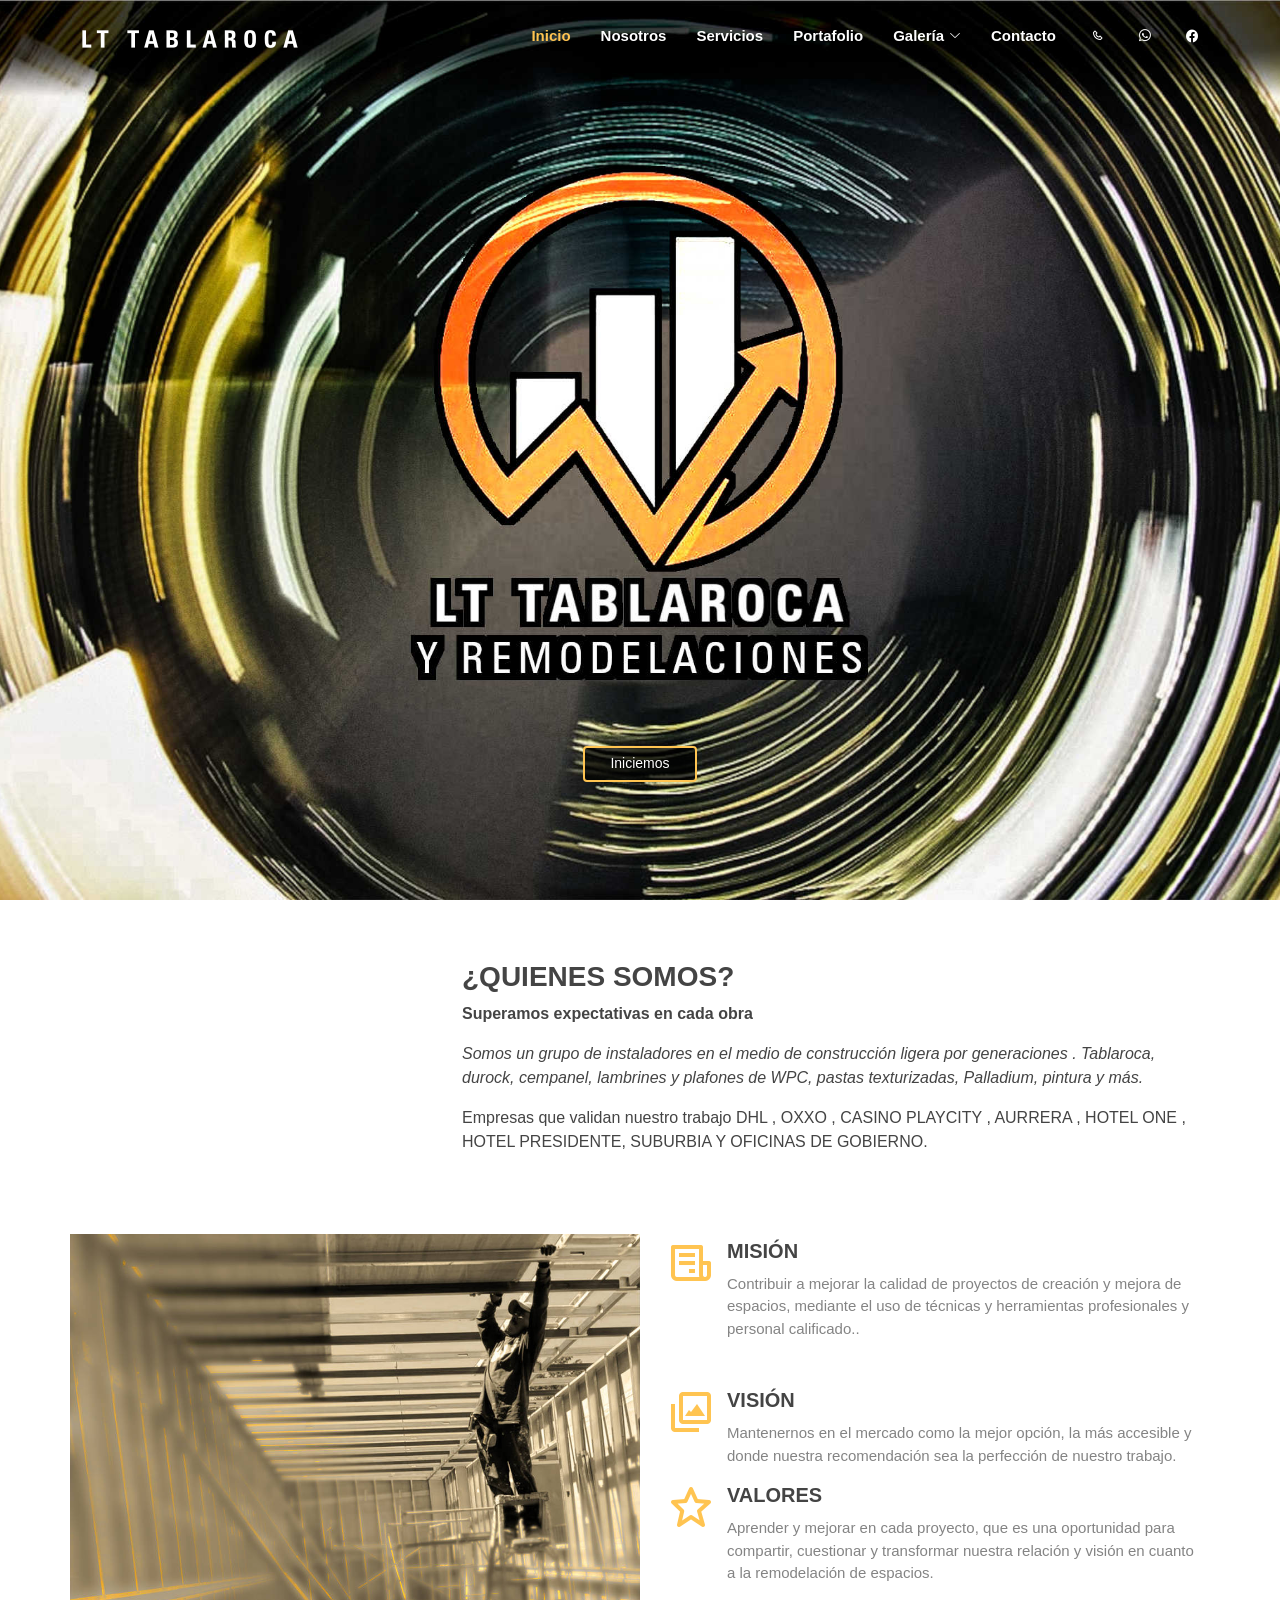
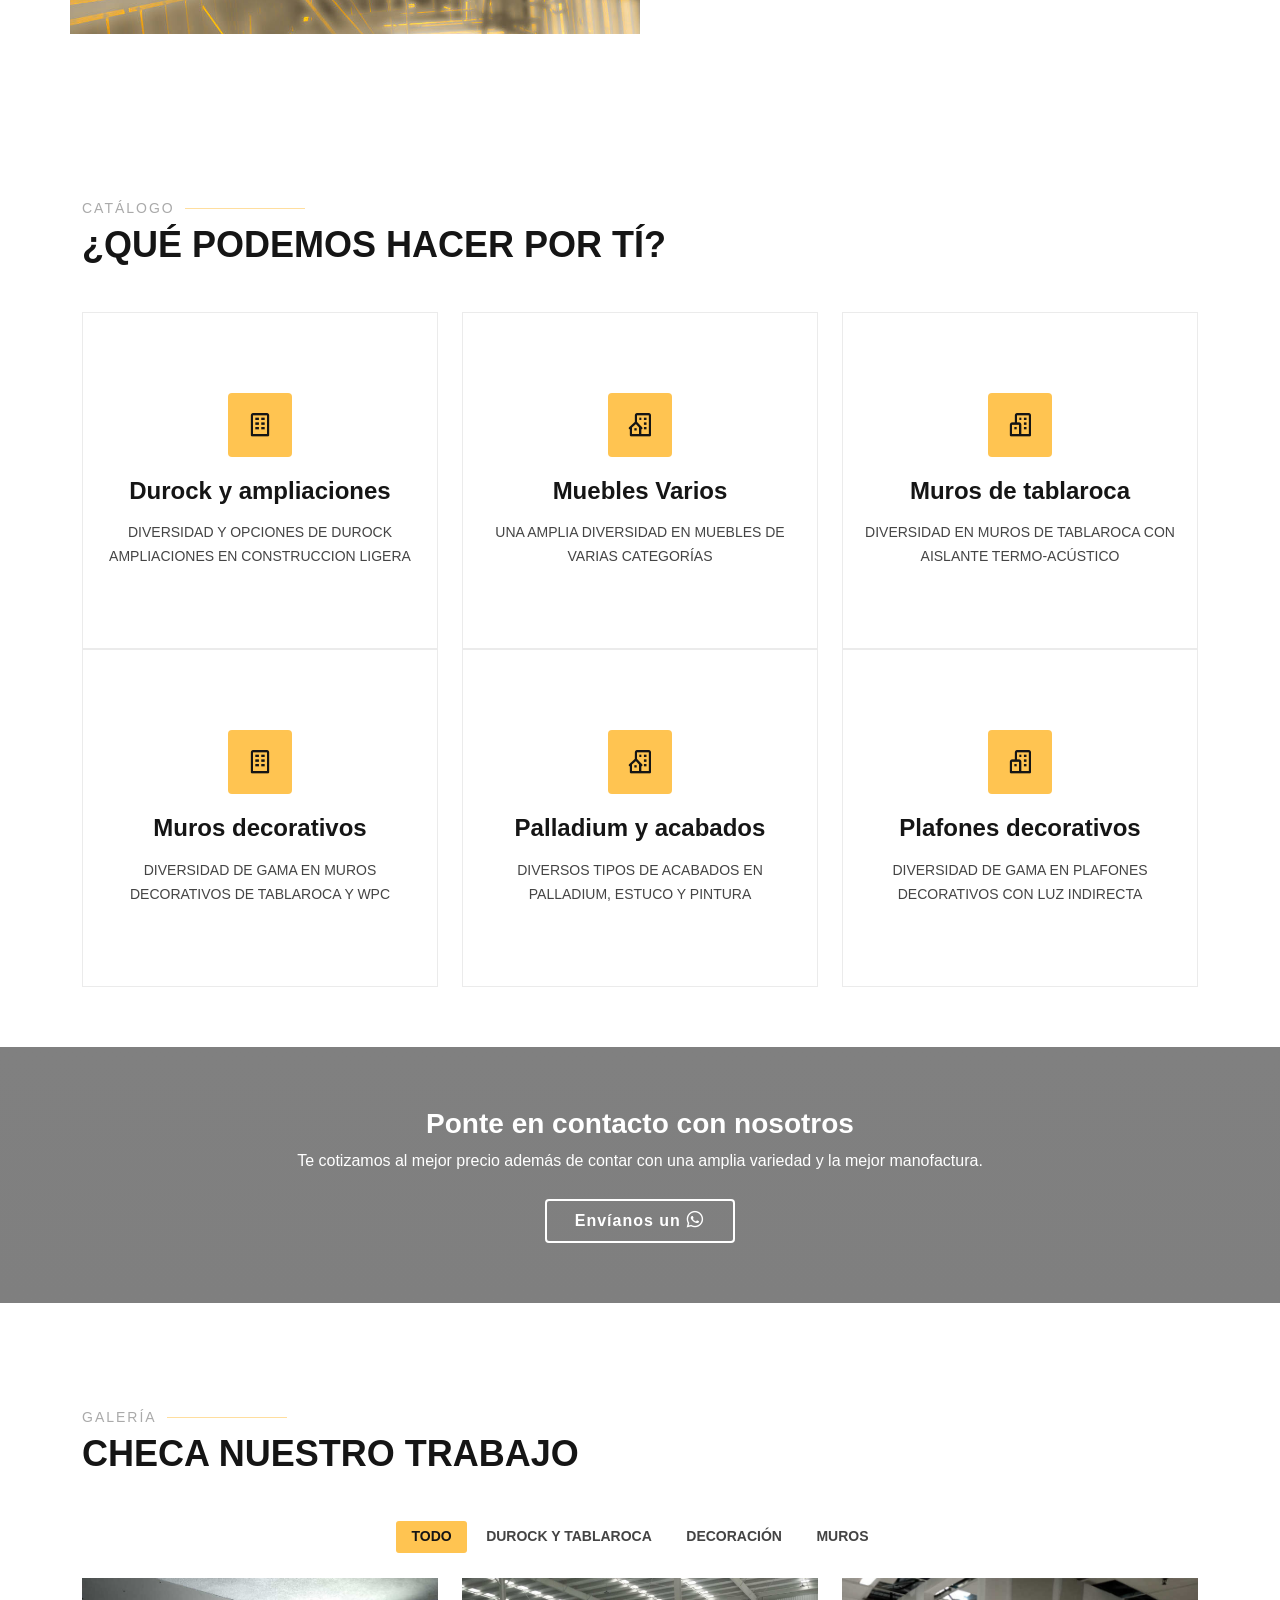
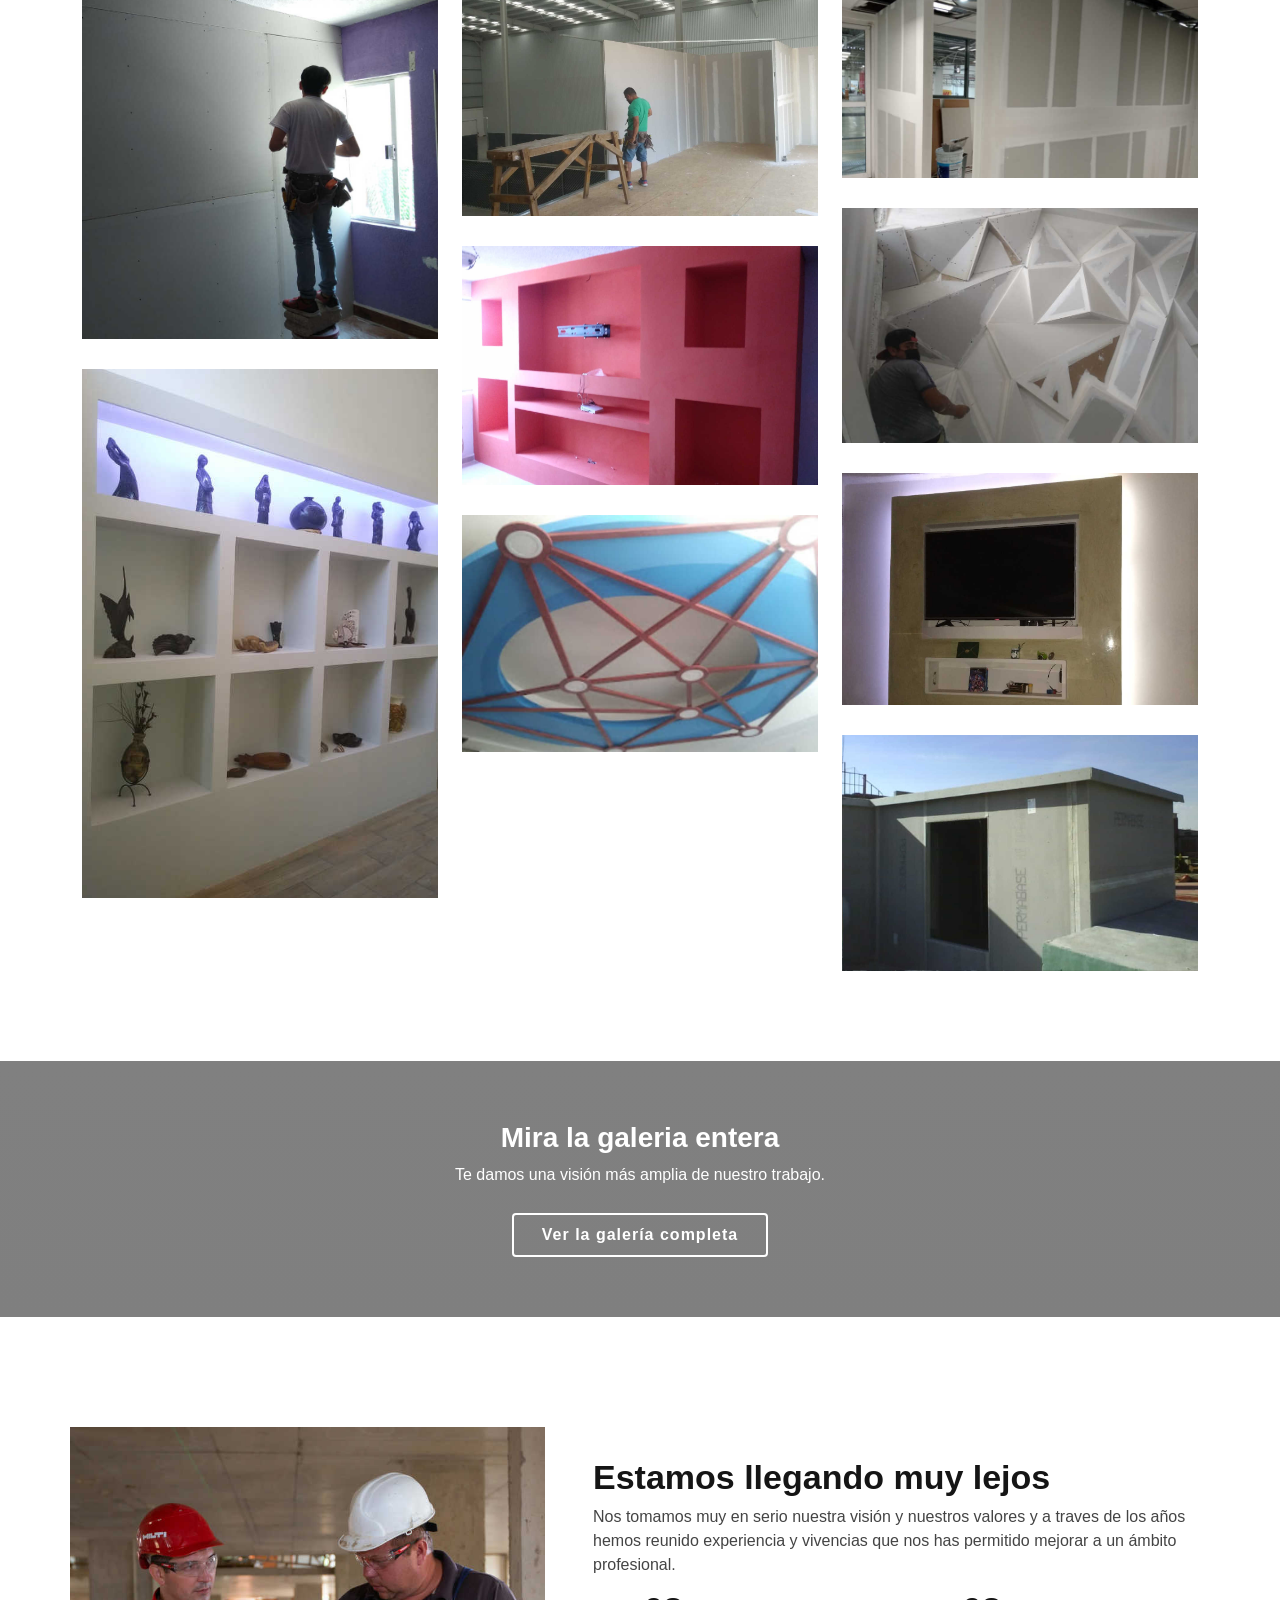
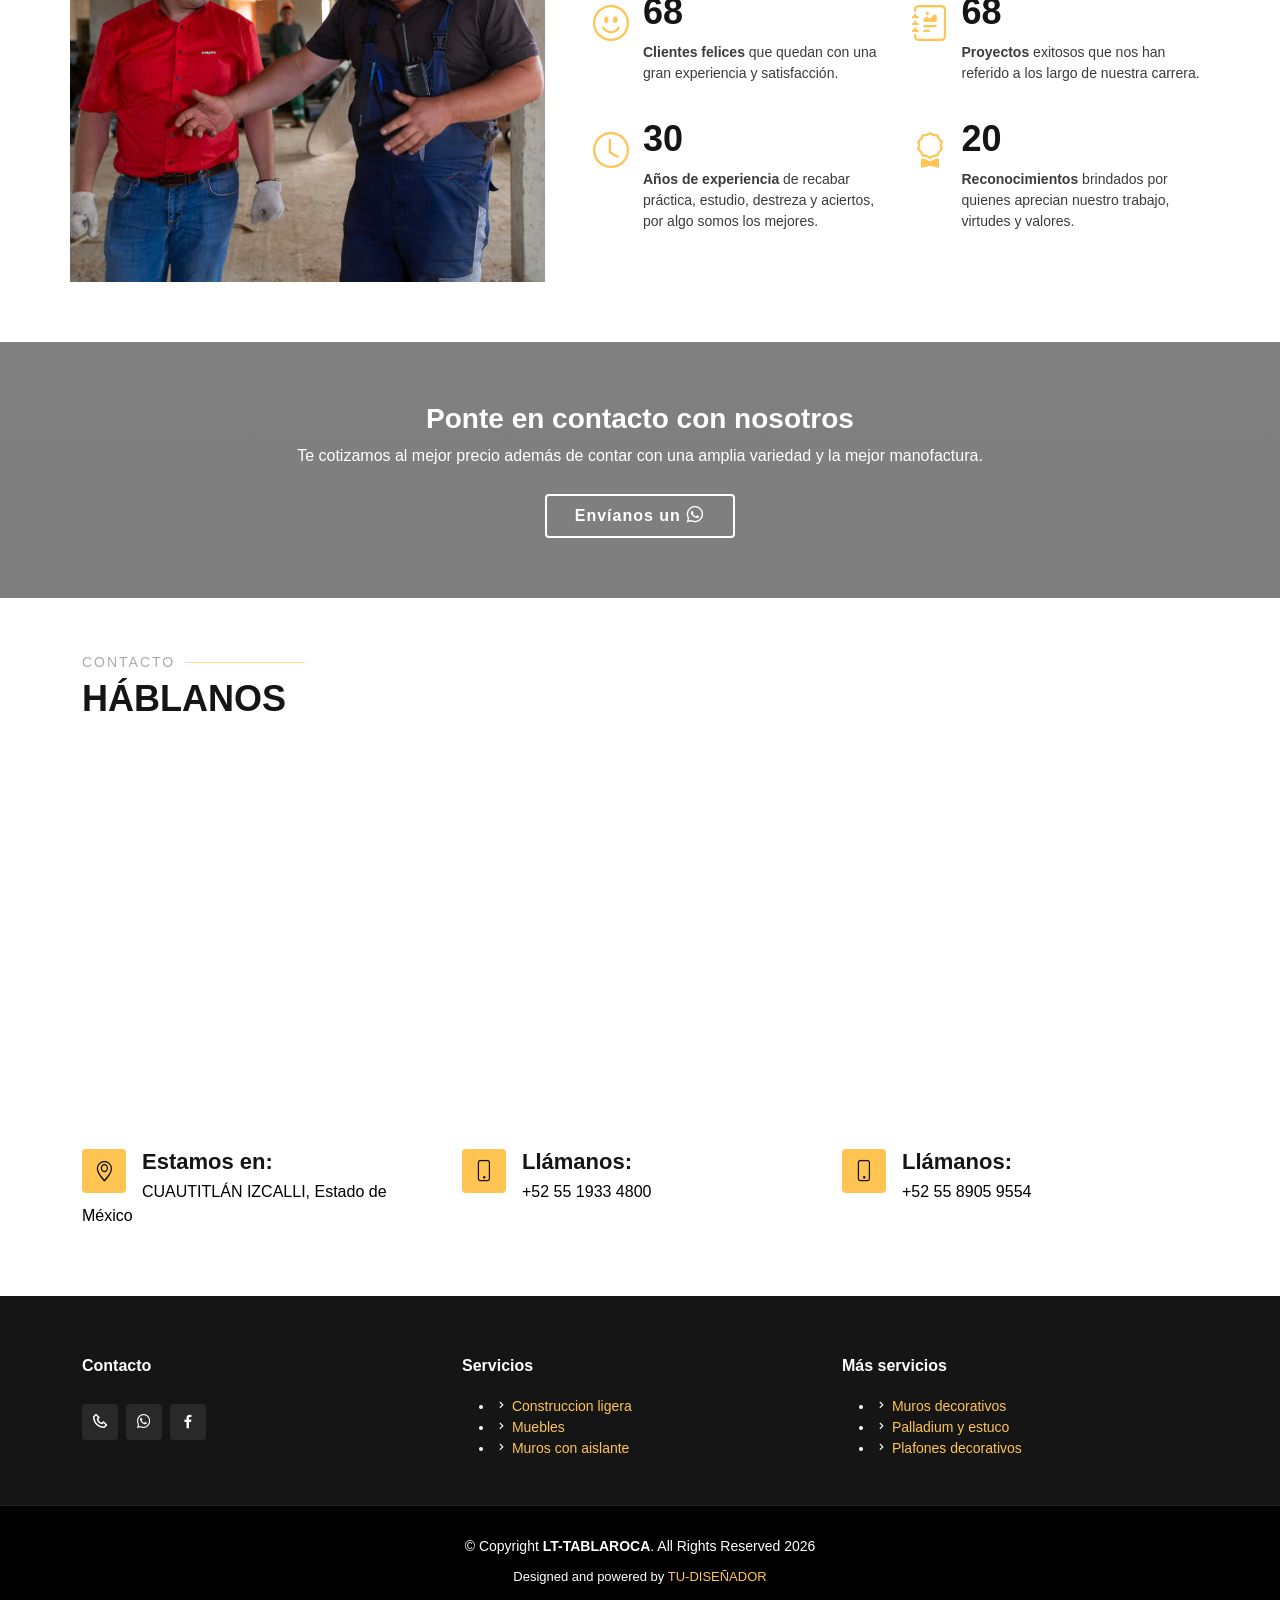
==== commit 39d2f004: "Simulate customer's changes at html files" ====
--- a/index.html
+++ b/index.html
@@ -92,7 +92,7 @@
                             Somos un grupo de instaladores en el medio de construcción ligera por generaciones . Tablaroca, durock, cempanel, lambrines y plafones de WPC, pastas texturizadas, Palladium, pintura y más.
                         </p>
                         <p>
-                            Tenemos experiencia en acabados de hoteles, casinos, plazas comerciales, tiendas de conveniencia, consultorios, hospitales, oficinas, locales comerciales, negocio, casas y todo lo derivado a remodelaciones tenemos 30 años de experiencia.
+                            Empresas que validan nuestro trabajo  DHL , OXXO , CASINO PLAYCITY , AURRERA , HOTEL ONE , HOTEL PRESIDENTE, SUBURBIA Y OFICINAS DE GOBIERNO.
                         </p>
                     </div>
                 </div>
@@ -161,7 +161,7 @@
                     <div class="col-lg-4 col-md-6 d-flex align-items-stretch mt-4 mt-lg-0" data-aos="zoom-in" data-aos-delay="300">
                         <div class="icon-box">
                             <div class="icon"><i class="bx bx-buildings"></i></div>
-                            <h4><a href="cat3.html">Plafones decorativos</a></h4>
+                            <h4><a href="cat3.html">Muros de tablaroca</a></h4>
                             <p>DIVERSIDAD EN  MUROS DE TABLAROCA CON AISLANTE TERMO-ACÚSTICO</p>
                         </div>
                     </div>
@@ -405,7 +405,7 @@
 								<div class="col-md-6 d-md-flex align-items-md-stretch">
 									<div class="count-box">
 										<i class="bi bi-journal-richtext"></i>
-										<span data-purecounter-start="0" data-purecounter-end="264" data-purecounter-duration="17	" class="purecounter"></span>
+										<span data-purecounter-start="0" data-purecounter-end="264" data-purecounter-duration="17" class="purecounter"></span>
 										<p><strong>Proyectos</strong> exitosos que nos han referido a los largo de nuestra carrera.</p>
 									</div>
 								</div>
@@ -413,7 +413,7 @@
 								<div class="col-md-6 d-md-flex align-items-md-stretch">
 									<div class="count-box">
 										<i class="bi bi-clock"></i>
-										<span data-purecounter-start="0" data-purecounter-end="14" data-purecounter-duration="3" class="purecounter"></span>
+										<span data-purecounter-start="0" data-purecounter-end="30" data-purecounter-duration="3" class="purecounter"></span>
 										<p><strong>Años de experiencia</strong> de recabar práctica, estudio, destreza y aciertos, por algo somos los mejores.</p>
 									</div>
 								</div>
